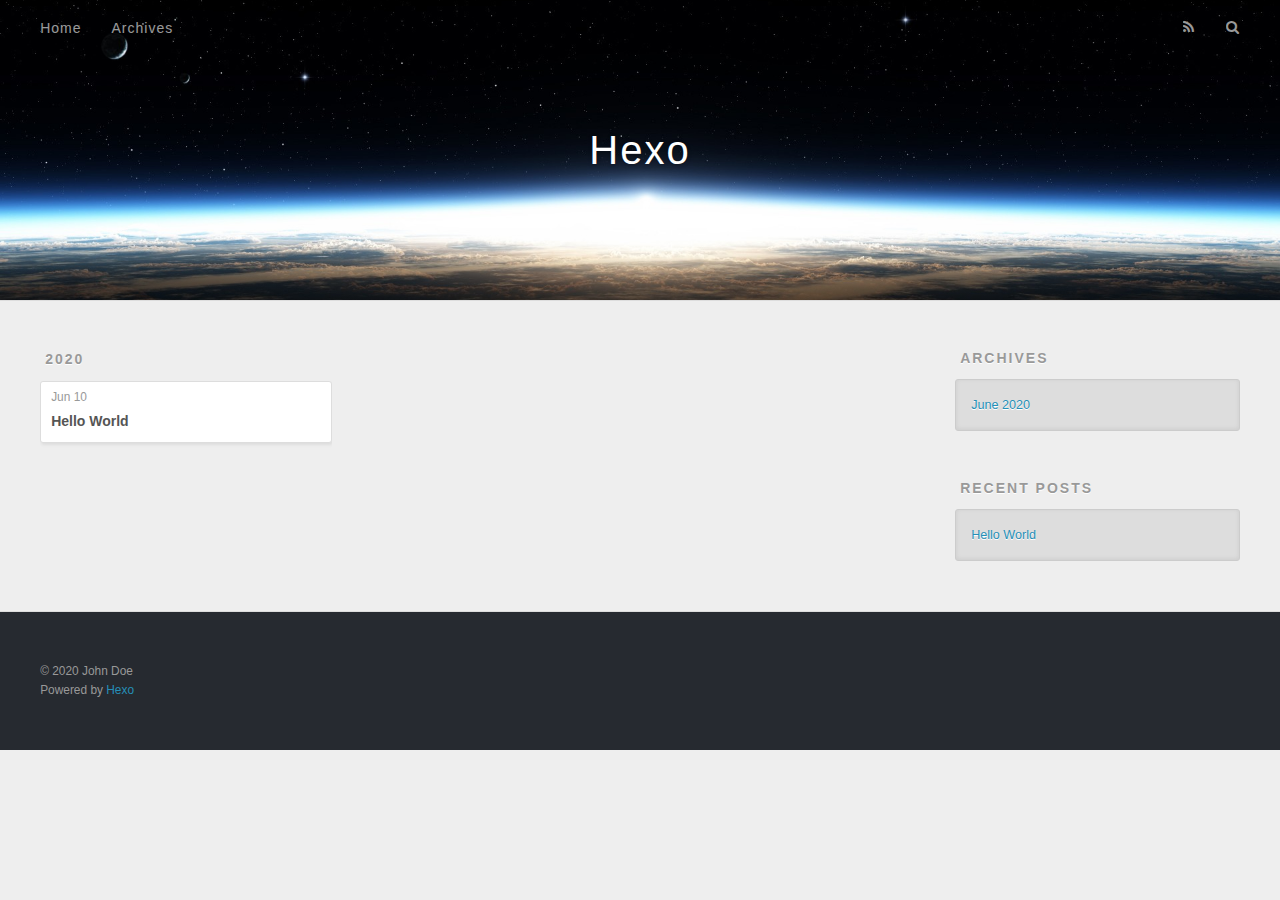
==== archives/index.html @ 0cd5450d "Site updated: 2020-06-10 17:24:54" ====
<!DOCTYPE html>
<html>
<head>
  <meta charset="utf-8">
  

  
  <title>Archives | Hexo</title>
  <meta name="viewport" content="width=device-width, initial-scale=1, maximum-scale=1">
  <meta property="og:type" content="website">
<meta property="og:title" content="Hexo">
<meta property="og:url" content="http://yoursite.com/archives/index.html">
<meta property="og:site_name" content="Hexo">
<meta property="og:locale" content="en_US">
<meta property="article:author" content="John Doe">
<meta name="twitter:card" content="summary">
  
    <link rel="alternate" href="/atom.xml" title="Hexo" type="application/atom+xml">
  
  
    <link rel="icon" href="/favicon.png">
  
  
    <link href="//fonts.googleapis.com/css?family=Source+Code+Pro" rel="stylesheet" type="text/css">
  
  
<link rel="stylesheet" href="/css/style.css">

<meta name="generator" content="Hexo 4.2.1"></head>

<body>
  <div id="container">
    <div id="wrap">
      <header id="header">
  <div id="banner"></div>
  <div id="header-outer" class="outer">
    <div id="header-title" class="inner">
      <h1 id="logo-wrap">
        <a href="/" id="logo">Hexo</a>
      </h1>
      
    </div>
    <div id="header-inner" class="inner">
      <nav id="main-nav">
        <a id="main-nav-toggle" class="nav-icon"></a>
        
          <a class="main-nav-link" href="/">Home</a>
        
          <a class="main-nav-link" href="/archives">Archives</a>
        
      </nav>
      <nav id="sub-nav">
        
          <a id="nav-rss-link" class="nav-icon" href="/atom.xml" title="RSS Feed"></a>
        
        <a id="nav-search-btn" class="nav-icon" title="Search"></a>
      </nav>
      <div id="search-form-wrap">
        <form action="//google.com/search" method="get" accept-charset="UTF-8" class="search-form"><input type="search" name="q" class="search-form-input" placeholder="Search"><button type="submit" class="search-form-submit">&#xF002;</button><input type="hidden" name="sitesearch" value="http://yoursite.com"></form>
      </div>
    </div>
  </div>
</header>
      <div class="outer">
        <section id="main">
  
  
    
    
      
      
      <section class="archives-wrap">
        <div class="archive-year-wrap">
          <a href="/archives/2020" class="archive-year">2020</a>
        </div>
        <div class="archives">
    
    <article class="archive-article archive-type-post">
  <div class="archive-article-inner">
    <header class="archive-article-header">
      <a href="/2020/06/10/hello-world/" class="archive-article-date">
  <time datetime="2020-06-10T09:13:40.965Z" itemprop="datePublished">Jun 10</time>
</a>
      
  
    <h1 itemprop="name">
      <a class="archive-article-title" href="/2020/06/10/hello-world/">Hello World</a>
    </h1>
  

    </header>
  </div>
</article>
  
  
    </div></section>
  


</section>
        
          <aside id="sidebar">
  
    

  
    

  
    
  
    
  <div class="widget-wrap">
    <h3 class="widget-title">Archives</h3>
    <div class="widget">
      <ul class="archive-list"><li class="archive-list-item"><a class="archive-list-link" href="/archives/2020/06/">June 2020</a></li></ul>
    </div>
  </div>


  
    
  <div class="widget-wrap">
    <h3 class="widget-title">Recent Posts</h3>
    <div class="widget">
      <ul>
        
          <li>
            <a href="/2020/06/10/hello-world/">Hello World</a>
          </li>
        
      </ul>
    </div>
  </div>

  
</aside>
        
      </div>
      <footer id="footer">
  
  <div class="outer">
    <div id="footer-info" class="inner">
      &copy; 2020 John Doe<br>
      Powered by <a href="http://hexo.io/" target="_blank">Hexo</a>
    </div>
  </div>
</footer>
    </div>
    <nav id="mobile-nav">
  
    <a href="/" class="mobile-nav-link">Home</a>
  
    <a href="/archives" class="mobile-nav-link">Archives</a>
  
</nav>
    

<script src="//ajax.googleapis.com/ajax/libs/jquery/2.0.3/jquery.min.js"></script>


  
<link rel="stylesheet" href="/fancybox/jquery.fancybox.css">

  
<script src="/fancybox/jquery.fancybox.pack.js"></script>




<script src="/js/script.js"></script>




  </div>
</body>
</html>
---- css/style.css ----
body {
  width: 100%;
}
body:before,
body:after {
  content: "";
  display: table;
}
body:after {
  clear: both;
}
html,
body,
div,
span,
applet,
object,
iframe,
h1,
h2,
h3,
h4,
h5,
h6,
p,
blockquote,
pre,
a,
abbr,
acronym,
address,
big,
cite,
code,
del,
dfn,
em,
img,
ins,
kbd,
q,
s,
samp,
small,
strike,
strong,
sub,
sup,
tt,
var,
dl,
dt,
dd,
ol,
ul,
li,
fieldset,
form,
label,
legend,
table,
caption,
tbody,
tfoot,
thead,
tr,
th,
td {
  margin: 0;
  padding: 0;
  border: 0;
  outline: 0;
  font-weight: inherit;
  font-style: inherit;
  font-family: inherit;
  font-size: 100%;
  vertical-align: baseline;
}
body {
  line-height: 1;
  color: #000;
  background: #fff;
}
ol,
ul {
  list-style: none;
}
table {
  border-collapse: separate;
  border-spacing: 0;
  vertical-align: middle;
}
caption,
th,
td {
  text-align: left;
  font-weight: normal;
  vertical-align: middle;
}
a img {
  border: none;
}
input,
button {
  margin: 0;
  padding: 0;
}
input::-moz-focus-inner,
button::-moz-focus-inner {
  border: 0;
  padding: 0;
}
@font-face {
  font-family: FontAwesome;
  font-style: normal;
  font-weight: normal;
  src: url("fonts/fontawesome-webfont.eot?v=#4.0.3");
  src: url("fonts/fontawesome-webfont.eot?#iefix&v=#4.0.3") format("embedded-opentype"), url("fonts/fontawesome-webfont.woff?v=#4.0.3") format("woff"), url("fonts/fontawesome-webfont.ttf?v=#4.0.3") format("truetype"), url("fonts/fontawesome-webfont.svg#fontawesomeregular?v=#4.0.3") format("svg");
}
html,
body,
#container {
  height: 100%;
}
body {
  background: #eee;
  font: 14px -apple-system, BlinkMacSystemFont, "Segoe UI", "Roboto", "Oxygen", "Ubuntu", "Cantarell", "Fira Sans", "Droid Sans", "Helvetica Neue", sans-serif;
  -webkit-text-size-adjust: 100%;
}
.outer {
  max-width: 1220px;
  margin: 0 auto;
  padding: 0 20px;
}
.outer:before,
.outer:after {
  content: "";
  display: table;
}
.outer:after {
  clear: both;
}
.inner {
  display: inline;
  float: left;
  width: 98.33333333333333%;
  margin: 0 0.833333333333333%;
}
.left,
.alignleft {
  float: left;
}
.right,
.alignright {
  float: right;
}
.clear {
  clear: both;
}
#container {
  position: relative;
}
.mobile-nav-on {
  overflow: hidden;
}
#wrap {
  height: 100%;
  width: 100%;
  position: absolute;
  top: 0;
  left: 0;
  -webkit-transition: 0.2s ease-out;
  -moz-transition: 0.2s ease-out;
  -ms-transition: 0.2s ease-out;
  transition: 0.2s ease-out;
  z-index: 1;
  background: #eee;
}
.mobile-nav-on #wrap {
  left: 280px;
}
@media screen and (min-width: 768px) {
  #main {
    display: inline;
    float: left;
    width: 73.33333333333333%;
    margin: 0 0.833333333333333%;
  }
}
.article-date,
.article-category-link,
.archive-year,
.widget-title {
  text-decoration: none;
  text-transform: uppercase;
  letter-spacing: 2px;
  color: #999;
  margin-bottom: 1em;
  margin-left: 5px;
  line-height: 1em;
  text-shadow: 0 1px #fff;
  font-weight: bold;
}
.article-inner,
.archive-article-inner {
  background: #fff;
  -webkit-box-shadow: 1px 2px 3px #ddd;
  box-shadow: 1px 2px 3px #ddd;
  border: 1px solid #ddd;
  border-radius: 3px;
}
.article-entry h1,
.widget h1 {
  font-size: 2em;
}
.article-entry h2,
.widget h2 {
  font-size: 1.5em;
}
.article-entry h3,
.widget h3 {
  font-size: 1.3em;
}
.article-entry h4,
.widget h4 {
  font-size: 1.2em;
}
.article-entry h5,
.widget h5 {
  font-size: 1em;
}
.article-entry h6,
.widget h6 {
  font-size: 1em;
  color: #999;
}
.article-entry hr,
.widget hr {
  border: 1px dashed #ddd;
}
.article-entry strong,
.widget strong {
  font-weight: bold;
}
.article-entry em,
.widget em,
.article-entry cite,
.widget cite {
  font-style: italic;
}
.article-entry sup,
.widget sup,
.article-entry sub,
.widget sub {
  font-size: 0.75em;
  line-height: 0;
  position: relative;
  vertical-align: baseline;
}
.article-entry sup,
.widget sup {
  top: -0.5em;
}
.article-entry sub,
.widget sub {
  bottom: -0.2em;
}
.article-entry small,
.widget small {
  font-size: 0.85em;
}
.article-entry acronym,
.widget acronym,
.article-entry abbr,
.widget abbr {
  border-bottom: 1px dotted;
}
.article-entry ul,
.widget ul,
.article-entry ol,
.widget ol,
.article-entry dl,
.widget dl {
  margin: 0 20px;
  line-height: 1.6em;
}
.article-entry ul ul,
.widget ul ul,
.article-entry ol ul,
.widget ol ul,
.article-entry ul ol,
.widget ul ol,
.article-entry ol ol,
.widget ol ol {
  margin-top: 0;
  margin-bottom: 0;
}
.article-entry ul,
.widget ul {
  list-style: disc;
}
.article-entry ol,
.widget ol {
  list-style: decimal;
}
.article-entry dt,
.widget dt {
  font-weight: bold;
}
#header {
  height: 300px;
  position: relative;
  border-bottom: 1px solid #ddd;
}
#header:before,
#header:after {
  content: "";
  position: absolute;
  left: 0;
  right: 0;
  height: 40px;
}
#header:before {
  top: 0;
  background: -webkit-linear-gradient(rgba(0,0,0,0.2), transparent);
  background: -moz-linear-gradient(rgba(0,0,0,0.2), transparent);
  background: -ms-linear-gradient(rgba(0,0,0,0.2), transparent);
  background: linear-gradient(rgba(0,0,0,0.2), transparent);
}
#header:after {
  bottom: 0;
  background: -webkit-linear-gradient(transparent, rgba(0,0,0,0.2));
  background: -moz-linear-gradient(transparent, rgba(0,0,0,0.2));
  background: -ms-linear-gradient(transparent, rgba(0,0,0,0.2));
  background: linear-gradient(transparent, rgba(0,0,0,0.2));
}
#header-outer {
  height: 100%;
  position: relative;
}
#header-inner {
  position: relative;
  overflow: hidden;
}
#banner {
  position: absolute;
  top: 0;
  left: 0;
  width: 100%;
  height: 100%;
  background: url("images/banner.jpg") center #000;
  -webkit-background-size: cover;
  -moz-background-size: cover;
  background-size: cover;
  z-index: -1;
}
#header-title {
  text-align: center;
  height: 40px;
  position: absolute;
  top: 50%;
  left: 0;
  margin-top: -20px;
}
#logo,
#subtitle {
  text-decoration: none;
  color: #fff;
  font-weight: 300;
  text-shadow: 0 1px 4px rgba(0,0,0,0.3);
}
#logo {
  font-size: 40px;
  line-height: 40px;
  letter-spacing: 2px;
}
#subtitle {
  font-size: 16px;
  line-height: 16px;
  letter-spacing: 1px;
}
#subtitle-wrap {
  margin-top: 16px;
}
#main-nav {
  float: left;
  margin-left: -15px;
}
.nav-icon,
.main-nav-link {
  float: left;
  color: #fff;
  opacity: 0.6;
  text-decoration: none;
  text-shadow: 0 1px rgba(0,0,0,0.2);
  -webkit-transition: opacity 0.2s;
  -moz-transition: opacity 0.2s;
  -ms-transition: opacity 0.2s;
  transition: opacity 0.2s;
  display: block;
  padding: 20px 15px;
}
.nav-icon:hover,
.main-nav-link:hover {
  opacity: 1;
}
.nav-icon {
  font-family: FontAwesome;
  text-align: center;
  font-size: 14px;
  width: 14px;
  height: 14px;
  padding: 20px 15px;
  position: relative;
  cursor: pointer;
}
.main-nav-link {
  font-weight: 300;
  letter-spacing: 1px;
}
@media screen and (max-width: 479px) {
  .main-nav-link {
    display: none;
  }
}
#main-nav-toggle {
  display: none;
}
#main-nav-toggle:before {
  content: "\f0c9";
}
@media screen and (max-width: 479px) {
  #main-nav-toggle {
    display: block;
  }
}
#sub-nav {
  float: right;
  margin-right: -15px;
}
#nav-rss-link:before {
  content: "\f09e";
}
#nav-search-btn:before {
  content: "\f002";
}
#search-form-wrap {
  position: absolute;
  top: 15px;
  width: 150px;
  height: 30px;
  right: -150px;
  opacity: 0;
  -webkit-transition: 0.2s ease-out;
  -moz-transition: 0.2s ease-out;
  -ms-transition: 0.2s ease-out;
  transition: 0.2s ease-out;
}
#search-form-wrap.on {
  opacity: 1;
  right: 0;
}
@media screen and (max-width: 479px) {
  #search-form-wrap {
    width: 100%;
    right: -100%;
  }
}
.search-form {
  position: absolute;
  top: 0;
  left: 0;
  right: 0;
  background: #fff;
  padding: 5px 15px;
  border-radius: 15px;
  -webkit-box-shadow: 0 0 10px rgba(0,0,0,0.3);
  box-shadow: 0 0 10px rgba(0,0,0,0.3);
}
.search-form-input {
  border: none;
  background: none;
  color: #555;
  width: 100%;
  font: 13px -apple-system, BlinkMacSystemFont, "Segoe UI", "Roboto", "Oxygen", "Ubuntu", "Cantarell", "Fira Sans", "Droid Sans", "Helvetica Neue", sans-serif;
  outline: none;
}
.search-form-input::-webkit-search-results-decoration,
.search-form-input::-webkit-search-cancel-button {
  -webkit-appearance: none;
}
.search-form-submit {
  position: absolute;
  top: 50%;
  right: 10px;
  margin-top: -7px;
  font: 13px FontAwesome;
  border: none;
  background: none;
  color: #bbb;
  cursor: pointer;
}
.search-form-submit:hover,
.search-form-submit:focus {
  color: #777;
}
.article {
  margin: 50px 0;
}
.article-inner {
  overflow: hidden;
}
.article-meta:before,
.article-meta:after {
  content: "";
  display: table;
}
.article-meta:after {
  clear: both;
}
.article-date {
  float: left;
}
.article-category {
  float: left;
  line-height: 1em;
  color: #ccc;
  text-shadow: 0 1px #fff;
  margin-left: 8px;
}
.article-category:before {
  content: "\2022";
}
.article-category-link {
  margin: 0 12px 1em;
}
.article-header {
  padding: 20px 20px 0;
}
.article-title {
  text-decoration: none;
  font-size: 2em;
  font-weight: bold;
  color: #555;
  line-height: 1.1em;
  -webkit-transition: color 0.2s;
  -moz-transition: color 0.2s;
  -ms-transition: color 0.2s;
  transition: color 0.2s;
}
a.article-title:hover {
  color: #258fb8;
}
.article-entry {
  color: #555;
  padding: 0 20px;
}
.article-entry:before,
.article-entry:after {
  content: "";
  display: table;
}
.article-entry:after {
  clear: both;
}
.article-entry p,
.article-entry table {
  line-height: 1.6em;
  margin: 1.6em 0;
}
.article-entry h1,
.article-entry h2,
.article-entry h3,
.article-entry h4,
.article-entry h5,
.article-entry h6 {
  font-weight: bold;
}
.article-entry h1,
.article-entry h2,
.article-entry h3,
.article-entry h4,
.article-entry h5,
.article-entry h6 {
  line-height: 1.1em;
  margin: 1.1em 0;
}
.article-entry a {
  color: #258fb8;
  text-decoration: none;
}
.article-entry a:hover {
  text-decoration: underline;
}
.article-entry ul,
.article-entry ol,
.article-entry dl {
  margin-top: 1.6em;
  margin-bottom: 1.6em;
}
.article-entry img,
.article-entry video {
  max-width: 100%;
  height: auto;
  display: block;
  margin: auto;
}
.article-entry iframe {
  border: none;
}
.article-entry table {
  width: 100%;
  border-collapse: collapse;
  border-spacing: 0;
}
.article-entry th {
  font-weight: bold;
  border-bottom: 3px solid #ddd;
  padding-bottom: 0.5em;
}
.article-entry td {
  border-bottom: 1px solid #ddd;
  padding: 10px 0;
}
.article-entry blockquote {
  font-family: Georgia, "Times New Roman", serif;
  font-size: 1.4em;
  margin: 1.6em 20px;
  text-align: center;
}
.article-entry blockquote footer {
  font-size: 14px;
  margin: 1.6em 0;
  font-family: -apple-system, BlinkMacSystemFont, "Segoe UI", "Roboto", "Oxygen", "Ubuntu", "Cantarell", "Fira Sans", "Droid Sans", "Helvetica Neue", sans-serif;
}
.article-entry blockquote footer cite:before {
  content: "—";
  padding: 0 0.5em;
}
.article-entry .pullquote {
  text-align: left;
  width: 45%;
  margin: 0;
}
.article-entry .pullquote.left {
  margin-left: 0.5em;
  margin-right: 1em;
}
.article-entry .pullquote.right {
  margin-right: 0.5em;
  margin-left: 1em;
}
.article-entry .caption {
  color: #999;
  display: block;
  font-size: 0.9em;
  margin-top: 0.5em;
  position: relative;
  text-align: center;
}
.article-entry .video-container {
  position: relative;
  padding-top: 56.25%;
  height: 0;
  overflow: hidden;
}
.article-entry .video-container iframe,
.article-entry .video-container object,
.article-entry .video-container embed {
  position: absolute;
  top: 0;
  left: 0;
  width: 100%;
  height: 100%;
  margin-top: 0;
}
.article-more-link a {
  display: inline-block;
  line-height: 1em;
  padding: 6px 15px;
  border-radius: 15px;
  background: #eee;
  color: #999;
  text-shadow: 0 1px #fff;
  text-decoration: none;
}
.article-more-link a:hover {
  background: #258fb8;
  color: #fff;
  text-decoration: none;
  text-shadow: 0 1px #1e7293;
}
.article-footer {
  font-size: 0.85em;
  line-height: 1.6em;
  border-top: 1px solid #ddd;
  padding-top: 1.6em;
  margin: 0 20px 20px;
}
.article-footer:before,
.article-footer:after {
  content: "";
  display: table;
}
.article-footer:after {
  clear: both;
}
.article-footer a {
  color: #999;
  text-decoration: none;
}
.article-footer a:hover {
  color: #555;
}
.article-tag-list-item {
  float: left;
  margin-right: 10px;
}
.article-tag-list-link:before {
  content: "#";
}
.article-comment-link {
  float: right;
}
.article-comment-link:before {
  content: "\f075";
  font-family: FontAwesome;
  padding-right: 8px;
}
.article-share-link {
  cursor: pointer;
  float: right;
  margin-left: 20px;
}
.article-share-link:before {
  content: "\f064";
  font-family: FontAwesome;
  padding-right: 6px;
}
#article-nav {
  position: relative;
}
#article-nav:before,
#article-nav:after {
  content: "";
  display: table;
}
#article-nav:after {
  clear: both;
}
@media screen and (min-width: 768px) {
  #article-nav {
    margin: 50px 0;
  }
  #article-nav:before {
    width: 8px;
    height: 8px;
    position: absolute;
    top: 50%;
    left: 50%;
    margin-top: -4px;
    margin-left: -4px;
    content: "";
    border-radius: 50%;
    background: #ddd;
    -webkit-box-shadow: 0 1px 2px #fff;
    box-shadow: 0 1px 2px #fff;
  }
}
.article-nav-link-wrap {
  text-decoration: none;
  text-shadow: 0 1px #fff;
  color: #999;
  -webkit-box-sizing: border-box;
  -moz-box-sizing: border-box;
  box-sizing: border-box;
  margin-top: 50px;
  text-align: center;
  display: block;
}
.article-nav-link-wrap:hover {
  color: #555;
}
@media screen and (min-width: 768px) {
  .article-nav-link-wrap {
    width: 50%;
    margin-top: 0;
  }
}
@media screen and (min-width: 768px) {
  #article-nav-newer {
    float: left;
    text-align: right;
    padding-right: 20px;
  }
}
@media screen and (min-width: 768px) {
  #article-nav-older {
    float: right;
    text-align: left;
    padding-left: 20px;
  }
}
.article-nav-caption {
  text-transform: uppercase;
  letter-spacing: 2px;
  color: #ddd;
  line-height: 1em;
  font-weight: bold;
}
#article-nav-newer .article-nav-caption {
  margin-right: -2px;
}
.article-nav-title {
  font-size: 0.85em;
  line-height: 1.6em;
  margin-top: 0.5em;
}
.article-share-box {
  position: absolute;
  display: none;
  background: #fff;
  -webkit-box-shadow: 1px 2px 10px rgba(0,0,0,0.2);
  box-shadow: 1px 2px 10px rgba(0,0,0,0.2);
  border-radius: 3px;
  margin-left: -145px;
  overflow: hidden;
  z-index: 1;
}
.article-share-box.on {
  display: block;
}
.article-share-input {
  width: 100%;
  background: none;
  -webkit-box-sizing: border-box;
  -moz-box-sizing: border-box;
  box-sizing: border-box;
  font: 14px -apple-system, BlinkMacSystemFont, "Segoe UI", "Roboto", "Oxygen", "Ubuntu", "Cantarell", "Fira Sans", "Droid Sans", "Helvetica Neue", sans-serif;
  padding: 0 15px;
  color: #555;
  outline: none;
  border: 1px solid #ddd;
  border-radius: 3px 3px 0 0;
  height: 36px;
  line-height: 36px;
}
.article-share-links {
  background: #eee;
}
.article-share-links:before,
.article-share-links:after {
  content: "";
  display: table;
}
.article-share-links:after {
  clear: both;
}
.article-share-twitter,
.article-share-facebook,
.article-share-pinterest,
.article-share-google {
  width: 50px;
  height: 36px;
  display: block;
  float: left;
  position: relative;
  color: #999;
  text-shadow: 0 1px #fff;
}
.article-share-twitter:before,
.article-share-facebook:before,
.article-share-pinterest:before,
.article-share-google:before {
  font-size: 20px;
  font-family: FontAwesome;
  width: 20px;
  height: 20px;
  position: absolute;
  top: 50%;
  left: 50%;
  margin-top: -10px;
  margin-left: -10px;
  text-align: center;
}
.article-share-twitter:hover,
.article-share-facebook:hover,
.article-share-pinterest:hover,
.article-share-google:hover {
  color: #fff;
}
.article-share-twitter:before {
  content: "\f099";
}
.article-share-twitter:hover {
  background: #00aced;
  text-shadow: 0 1px #008abe;
}
.article-share-facebook:before {
  content: "\f09a";
}
.article-share-facebook:hover {
  background: #3b5998;
  text-shadow: 0 1px #2f477a;
}
.article-share-pinterest:before {
  content: "\f0d2";
}
.article-share-pinterest:hover {
  background: #cb2027;
  text-shadow: 0 1px #a21a1f;
}
.article-share-google:before {
  content: "\f0d5";
}
.article-share-google:hover {
  background: #dd4b39;
  text-shadow: 0 1px #be3221;
}
.article-gallery {
  background: #000;
  position: relative;
}
.article-gallery-photos {
  position: relative;
  overflow: hidden;
}
.article-gallery-img {
  display: none;
  max-width: 100%;
}
.article-gallery-img:first-child {
  display: block;
}
.article-gallery-img.loaded {
  position: absolute;
  display: block;
}
.article-gallery-img img {
  display: block;
  max-width: 100%;
  margin: 0 auto;
}
#comments {
  background: #fff;
  -webkit-box-shadow: 1px 2px 3px #ddd;
  box-shadow: 1px 2px 3px #ddd;
  padding: 20px;
  border: 1px solid #ddd;
  border-radius: 3px;
  margin: 50px 0;
}
#comments a {
  color: #258fb8;
}
.archives-wrap {
  margin: 50px 0;
}
.archives:before,
.archives:after {
  content: "";
  display: table;
}
.archives:after {
  clear: both;
}
.archive-year-wrap {
  margin-bottom: 1em;
}
.archives {
  -webkit-column-gap: 10px;
  -moz-column-gap: 10px;
  column-gap: 10px;
}
@media screen and (min-width: 480px) and (max-width: 767px) {
  .archives {
    -webkit-column-count: 2;
    -moz-column-count: 2;
    column-count: 2;
  }
}
@media screen and (min-width: 768px) {
  .archives {
    -webkit-column-count: 3;
    -moz-column-count: 3;
    column-count: 3;
  }
}
.archive-article {
  -webkit-column-break-inside: avoid;
  page-break-inside: avoid;
  overflow: hidden;
  break-inside: avoid-column;
}
.archive-article-inner {
  padding: 10px;
  margin-bottom: 15px;
}
.archive-article-title {
  text-decoration: none;
  font-weight: bold;
  color: #555;
  -webkit-transition: color 0.2s;
  -moz-transition: color 0.2s;
  -ms-transition: color 0.2s;
  transition: color 0.2s;
  line-height: 1.6em;
}
.archive-article-title:hover {
  color: #258fb8;
}
.archive-article-footer {
  margin-top: 1em;
}
.archive-article-date {
  color: #999;
  text-decoration: none;
  font-size: 0.85em;
  line-height: 1em;
  margin-bottom: 0.5em;
  display: block;
}
#page-nav {
  margin: 50px auto;
  background: #fff;
  -webkit-box-shadow: 1px 2px 3px #ddd;
  box-shadow: 1px 2px 3px #ddd;
  border: 1px solid #ddd;
  border-radius: 3px;
  text-align: center;
  color: #999;
  overflow: hidden;
}
#page-nav:before,
#page-nav:after {
  content: "";
  display: table;
}
#page-nav:after {
  clear: both;
}
#page-nav a,
#page-nav span {
  padding: 10px 20px;
  line-height: 1;
  height: 2ex;
}
#page-nav a {
  color: #999;
  text-decoration: none;
}
#page-nav a:hover {
  background: #999;
  color: #fff;
}
#page-nav .prev {
  float: left;
}
#page-nav .next {
  float: right;
}
#page-nav .page-number {
  display: inline-block;
}
@media screen and (max-width: 479px) {
  #page-nav .page-number {
    display: none;
  }
}
#page-nav .current {
  color: #555;
  font-weight: bold;
}
#page-nav .space {
  color: #ddd;
}
#footer {
  background: #262a30;
  padding: 50px 0;
  border-top: 1px solid #ddd;
  color: #999;
}
#footer a {
  color: #258fb8;
  text-decoration: none;
}
#footer a:hover {
  text-decoration: underline;
}
#footer-info {
  line-height: 1.6em;
  font-size: 0.85em;
}
.article-entry pre,
.article-entry .highlight {
  background: #2d2d2d;
  margin: 0 -20px;
  padding: 15px 20px;
  border-style: solid;
  border-color: #ddd;
  border-width: 1px 0;
  overflow: auto;
  color: #ccc;
  line-height: 22.400000000000002px;
}
.article-entry .highlight .gutter pre,
.article-entry .gist .gist-file .gist-data .line-numbers {
  color: #666;
  font-size: 0.85em;
}
.article-entry pre,
.article-entry code {
  font-family: "Source Code Pro", Consolas, Monaco, Menlo, Consolas, monospace;
}
.article-entry code {
  background: #eee;
  text-shadow: 0 1px #fff;
  padding: 0 0.3em;
}
.article-entry pre code {
  background: none;
  text-shadow: none;
  padding: 0;
}
.article-entry .highlight pre {
  border: none;
  margin: 0;
  padding: 0;
}
.article-entry .highlight table {
  margin: 0;
  width: auto;
}
.article-entry .highlight td {
  border: none;
  padding: 0;
}
.article-entry .highlight figcaption {
  font-size: 0.85em;
  color: #999;
  line-height: 1em;
  margin-bottom: 1em;
}
.article-entry .highlight figcaption:before,
.article-entry .highlight figcaption:after {
  content: "";
  display: table;
}
.article-entry .highlight figcaption:after {
  clear: both;
}
.article-entry .highlight figcaption a {
  float: right;
}
.article-entry .highlight .gutter pre {
  text-align: right;
  padding-right: 20px;
}
.article-entry .highlight .line {
  height: 22.400000000000002px;
}
.article-entry .highlight .line.marked {
  background: #515151;
}
.article-entry .gist {
  margin: 0 -20px;
  border-style: solid;
  border-color: #ddd;
  border-width: 1px 0;
  background: #2d2d2d;
  padding: 15px 20px 15px 0;
}
.article-entry .gist .gist-file {
  border: none;
  font-family: "Source Code Pro", Consolas, Monaco, Menlo, Consolas, monospace;
  margin: 0;
}
.article-entry .gist .gist-file .gist-data {
  background: none;
  border: none;
}
.article-entry .gist .gist-file .gist-data .line-numbers {
  background: none;
  border: none;
  padding: 0 20px 0 0;
}
.article-entry .gist .gist-file .gist-data .line-data {
  padding: 0 !important;
}
.article-entry .gist .gist-file .highlight {
  margin: 0;
  padding: 0;
  border: none;
}
.article-entry .gist .gist-file .gist-meta {
  background: #2d2d2d;
  color: #999;
  font: 0.85em -apple-system, BlinkMacSystemFont, "Segoe UI", "Roboto", "Oxygen", "Ubuntu", "Cantarell", "Fira Sans", "Droid Sans", "Helvetica Neue", sans-serif;
  text-shadow: 0 0;
  padding: 0;
  margin-top: 1em;
  margin-left: 20px;
}
.article-entry .gist .gist-file .gist-meta a {
  color: #258fb8;
  font-weight: normal;
}
.article-entry .gist .gist-file .gist-meta a:hover {
  text-decoration: underline;
}
pre .comment,
pre .title {
  color: #999;
}
pre .variable,
pre .attribute,
pre .tag,
pre .regexp,
pre .ruby .constant,
pre .xml .tag .title,
pre .xml .pi,
pre .xml .doctype,
pre .html .doctype,
pre .css .id,
pre .css .class,
pre .css .pseudo {
  color: #f2777a;
}
pre .number,
pre .preprocessor,
pre .built_in,
pre .literal,
pre .params,
pre .constant {
  color: #f99157;
}
pre .class,
pre .ruby .class .title,
pre .css .rules .attribute {
  color: #9c9;
}
pre .string,
pre .value,
pre .inheritance,
pre .header,
pre .ruby .symbol,
pre .xml .cdata {
  color: #9c9;
}
pre .css .hexcolor {
  color: #6cc;
}
pre .function,
pre .python .decorator,
pre .python .title,
pre .ruby .function .title,
pre .ruby .title .keyword,
pre .perl .sub,
pre .javascript .title,
pre .coffeescript .title {
  color: #69c;
}
pre .keyword,
pre .javascript .function {
  color: #c9c;
}
@media screen and (max-width: 479px) {
  #mobile-nav {
    position: absolute;
    top: 0;
    left: 0;
    width: 280px;
    height: 100%;
    background: #191919;
    border-right: 1px solid #fff;
  }
}
@media screen and (max-width: 479px) {
  .mobile-nav-link {
    display: block;
    color: #999;
    text-decoration: none;
    padding: 15px 20px;
    font-weight: bold;
  }
  .mobile-nav-link:hover {
    color: #fff;
  }
}
@media screen and (min-width: 768px) {
  #sidebar {
    display: inline;
    float: left;
    width: 23.333333333333332%;
    margin: 0 0.833333333333333%;
  }
}
.widget-wrap {
  margin: 50px 0;
}
.widget {
  color: #777;
  text-shadow: 0 1px #fff;
  background: #ddd;
  -webkit-box-shadow: 0 -1px 4px #ccc inset;
  box-shadow: 0 -1px 4px #ccc inset;
  border: 1px solid #ccc;
  padding: 15px;
  border-radius: 3px;
}
.widget a {
  color: #258fb8;
  text-decoration: none;
}
.widget a:hover {
  text-decoration: underline;
}
.widget ul ul,
.widget ol ul,
.widget dl ul,
.widget ul ol,
.widget ol ol,
.widget dl ol,
.widget ul dl,
.widget ol dl,
.widget dl dl {
  margin-left: 15px;
  list-style: disc;
}
.widget {
  line-height: 1.6em;
  word-wrap: break-word;
  font-size: 0.9em;
}
.widget ul,
.widget ol {
  list-style: none;
  margin: 0;
}
.widget ul ul,
.widget ol ul,
.widget ul ol,
.widget ol ol {
  margin: 0 20px;
}
.widget ul ul,
.widget ol ul {
  list-style: disc;
}
.widget ul ol,
.widget ol ol {
  list-style: decimal;
}
.category-list-count,
.tag-list-count,
.archive-list-count {
  padding-left: 5px;
  color: #999;
  font-size: 0.85em;
}
.category-list-count:before,
.tag-list-count:before,
.archive-list-count:before {
  content: "(";
}
.category-list-count:after,
.tag-list-count:after,
.archive-list-count:after {
  content: ")";
}
.tagcloud a {
  margin-right: 5px;
  display: inline-block;
}
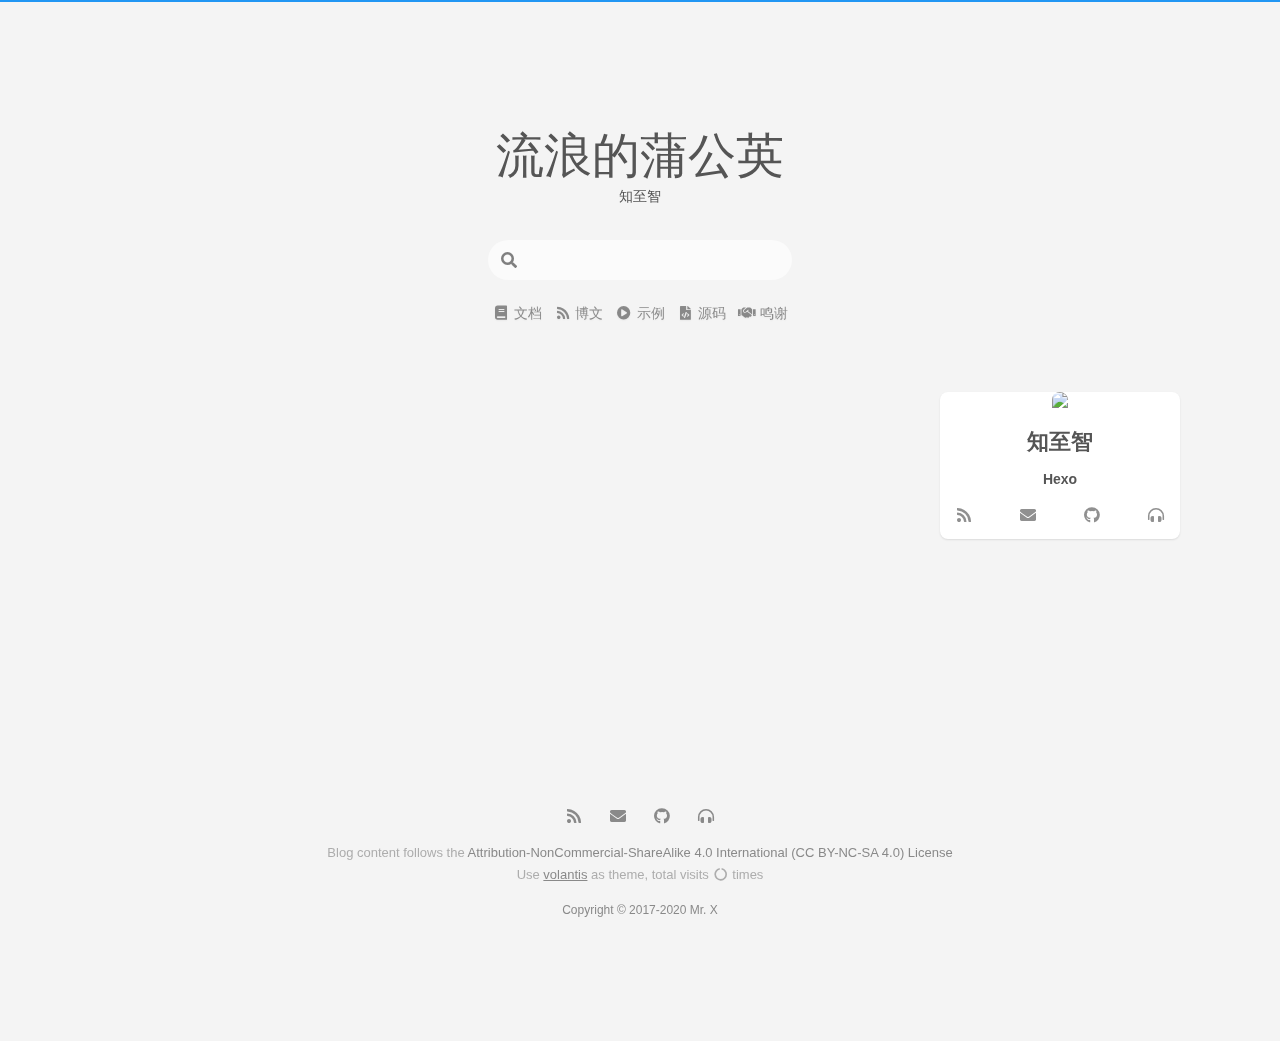
==== commit 3a810b01: "Site updated: 2020-06-10 18:26:14" ====
--- a/archives/index.html
+++ b/archives/index.html
@@ -1,178 +1,883 @@
 <!DOCTYPE html>
 <html>
-<head>
+<head hexo-theme='https://volantis.js.org/#'>
   <meta charset="utf-8">
-  
-
-  
-  <title>Archives | Hexo</title>
+  <!-- SEO相关 -->
+  
+    
+      <meta name="robots" content="noindex,follow">
+    
+  
+  <!-- 渲染优化 -->
+  <meta name="renderer" content="webkit">
+  <meta name="force-rendering" content="webkit">
+  <meta http-equiv="X-UA-Compatible" content="IE=Edge,chrome=1">
+  <meta name="HandheldFriendly" content="True" >
+  <meta name="apple-mobile-web-app-capable" content="yes">
   <meta name="viewport" content="width=device-width, initial-scale=1, maximum-scale=1">
-  <meta property="og:type" content="website">
-<meta property="og:title" content="Hexo">
-<meta property="og:url" content="http://yoursite.com/archives/index.html">
-<meta property="og:site_name" content="Hexo">
-<meta property="og:locale" content="en_US">
-<meta property="article:author" content="John Doe">
-<meta name="twitter:card" content="summary">
-  
-    <link rel="alternate" href="/atom.xml" title="Hexo" type="application/atom+xml">
-  
-  
-    <link rel="icon" href="/favicon.png">
-  
-  
-    <link href="//fonts.googleapis.com/css?family=Source+Code+Pro" rel="stylesheet" type="text/css">
-  
-  
+
+  <!-- 页面元数据 -->
+  
+    <title>Archive - Hexo</title>
+  
+  
+
+  <!-- feed -->
+  
+
+  <!-- import meta -->
+  
+
+  <!-- link -->
+  <link rel="stylesheet" href="https://cdn.jsdelivr.net/npm/@fortawesome/fontawesome-free@5.13/css/all.min.css">
+  
+<link rel="stylesheet" href="https://cdn.jsdelivr.net/npm/@fancyapps/fancybox@3.5.7/dist/jquery.fancybox.min.css">
+
+  
+  
+    
+<link rel="stylesheet" href="https://cdn.jsdelivr.net/npm/node-waves@0.7.6/dist/waves.min.css">
+
+  
+
+  
+
+  
+    <link rel="stylesheet" href="https://cdn.jsdelivr.net/npm/aplayer@1.10/dist/APlayer.min.css">
+  
+
+  
+
+  <!-- import link -->
+  
+
+  
+  
+    
 <link rel="stylesheet" href="/css/style.css">
 
-<meta name="generator" content="Hexo 4.2.1"></head>
+  
+
+  <script>
+    function setLoadingBarProgress(num) {
+      document.getElementById('loading-bar').style.width=num+"%";
+    }
+  </script>
+
+  
+  
+</head>
 
 <body>
-  <div id="container">
-    <div id="wrap">
-      <header id="header">
-  <div id="banner"></div>
-  <div id="header-outer" class="outer">
-    <div id="header-title" class="inner">
-      <h1 id="logo-wrap">
-        <a href="/" id="logo">Hexo</a>
-      </h1>
-      
-    </div>
-    <div id="header-inner" class="inner">
-      <nav id="main-nav">
-        <a id="main-nav-toggle" class="nav-icon"></a>
-        
-          <a class="main-nav-link" href="/">Home</a>
-        
-          <a class="main-nav-link" href="/archives">Archives</a>
-        
-      </nav>
-      <nav id="sub-nav">
-        
-          <a id="nav-rss-link" class="nav-icon" href="/atom.xml" title="RSS Feed"></a>
-        
-        <a id="nav-search-btn" class="nav-icon" title="Search"></a>
-      </nav>
-      <div id="search-form-wrap">
-        <form action="//google.com/search" method="get" accept-charset="UTF-8" class="search-form"><input type="search" name="q" class="search-form-input" placeholder="Search"><button type="submit" class="search-form-submit">&#xF002;</button><input type="hidden" name="sitesearch" value="http://yoursite.com"></form>
+  
+  <div class="cover-wrapper">
+    
+      <cover class='cover  half'>
+        <div class='cover-body'>
+  <div class='a'>
+    
+    
+      <p class="title">流浪的蒲公英</p>
+    
+    
+      <p class="subtitle">知至智</p>
+    
+  </div>
+  <div class='b'>
+    
+      <div class="m_search">
+        <form name="searchform" class="form u-search-form">
+          <input type="text" class="input u-search-input" placeholder="" />
+          <i class="icon fas fa-search fa-fw"></i>
+        </form>
       </div>
-    </div>
-  </div>
-</header>
-      <div class="outer">
-        <section id="main">
-  
-  
-    
-    
-      
-      
-      <section class="archives-wrap">
-        <div class="archive-year-wrap">
-          <a href="/archives/2020" class="archive-year">2020</a>
-        </div>
-        <div class="archives">
-    
-    <article class="archive-article archive-type-post">
-  <div class="archive-article-inner">
-    <header class="archive-article-header">
-      <a href="/2020/06/10/hello-world/" class="archive-article-date">
-  <time datetime="2020-06-10T09:13:40.965Z" itemprop="datePublished">Jun 10</time>
-</a>
-      
-  
-    <h1 itemprop="name">
-      <a class="archive-article-title" href="/2020/06/10/hello-world/">Hello World</a>
-    </h1>
-  
-
-    </header>
-  </div>
-</article>
-  
-  
-    </div></section>
-  
-
-
-</section>
-        
-          <aside id="sidebar">
-  
-    
-
-  
-    
-
-  
-    
-  
-    
-  <div class="widget-wrap">
-    <h3 class="widget-title">Archives</h3>
-    <div class="widget">
-      <ul class="archive-list"><li class="archive-list-item"><a class="archive-list-link" href="/archives/2020/06/">June 2020</a></li></ul>
-    </div>
-  </div>
-
-
-  
-    
-  <div class="widget-wrap">
-    <h3 class="widget-title">Recent Posts</h3>
-    <div class="widget">
-      <ul>
-        
-          <li>
-            <a href="/2020/06/10/hello-world/">Hello World</a>
-          </li>
+    
+    <div class='menu navigation'>
+      <ul class='cover-list-h'>
+        
+          
+            <li>
+              <a class="nav home"
+                href="https://volantis.js.org/getting-started/"
+                
+                
+                id="https:volantisjsorggetting-started">
+                <i class='fas fa-book fa-fw'></i>文档
+              </a>
+            </li>
+          
+            <li>
+              <a class="nav home"
+                href="https://volantis.js.org/archives/"
+                
+                
+                id="https:volantisjsorgarchives">
+                <i class='fas fa-rss fa-fw'></i>博文
+              </a>
+            </li>
+          
+            <li>
+              <a class="nav home"
+                href="https://volantis.js.org/examples/"
+                
+                
+                id="https:volantisjsorgexamples">
+                <i class='fas fa-play-circle fa-fw'></i>示例
+              </a>
+            </li>
+          
+            <li>
+              <a class="nav home"
+                href="https://github.com/xaoxuu/hexo-theme-volantis/"
+                
+                  rel="external nofollow noopener noreferrer"
+                
+                
+                  target="_blank"
+                
+                id="https:githubcomxaoxuuhexo-theme-volantis">
+                <i class='fas fa-file-code fa-fw'></i>源码
+              </a>
+            </li>
+          
+            <li>
+              <a class="nav home"
+                href="https://volantis.js.org/contributors/"
+                
+                
+                id="https:volantisjsorgcontributors">
+                <i class='fas fa-handshake fa-fw'></i>鸣谢
+              </a>
+            </li>
+          
         
       </ul>
     </div>
   </div>
-
-  
+</div>
+
+      </cover>
+    
+    <div id="loading-bar-wrapper">
+  <div id="loading-bar"></div>
+</div>
+<header class="l_header shadow blur">
+  <div class='container'>
+  <div class='wrapper'>
+    <div class='nav-sub'>
+      <p class="title"></p>
+      <ul class='switcher nav-list-h'>
+        <li><a class="s-comment fas fa-comments fa-fw" target="_self" href='javascript:void(0)'></a></li>
+        
+          <li><a class="s-toc fas fa-list fa-fw" target="_self" href='javascript:void(0)'></a></li>
+        
+      </ul>
+    </div>
+		<div class="nav-main">
+      
+        
+        <a class="title flat-box" target="_self" href='/'>
+          
+          
+            <i class='fas fa-home'></i>
+          
+          
+            流浪的蒲公英
+          
+          
+        </a>
+      
+
+			<div class='menu navigation'>
+				<ul class='nav-list-h'>
+          
+          
+          
+            
+            
+              <li>
+                <a class="flat-box" href=/
+                  
+                  
+                  
+                    id="home"
+                  >
+                  <i class='fas fa-rss fa-fw'></i>博客
+                </a>
+                
+              </li>
+            
+          
+          
+            
+            
+              <li>
+                <a class="flat-box" href=/categories/
+                  
+                  
+                  
+                    id="categories"
+                  >
+                  <i class='fas fa-folder-open fa-fw'></i>分类
+                </a>
+                
+              </li>
+            
+          
+          
+            
+            
+              <li>
+                <a class="flat-box" href=/tags/
+                  
+                  
+                  
+                    id="tags"
+                  >
+                  <i class='fas fa-tags fa-fw'></i>标签
+                </a>
+                
+              </li>
+            
+          
+          
+            
+            
+              <li>
+                <a class="flat-box" href=/archives/
+                  
+                  
+                  
+                    id="archives"
+                  >
+                  <i class='fas fa-archive fa-fw'></i>归档
+                </a>
+                
+              </li>
+            
+          
+          
+            
+            
+              <li>
+                <a class="flat-box" href=/friends/
+                  
+                  
+                  
+                    id="friends"
+                  >
+                  <i class='fas fa-link fa-fw'></i>友链
+                </a>
+                
+              </li>
+            
+          
+          
+            
+            
+              <li>
+                <a class="flat-box" href=/about/
+                  
+                  
+                  
+                    id="about"
+                  >
+                  <i class='fas fa-info-circle fa-fw'></i>关于
+                </a>
+                
+              </li>
+            
+          
+          
+				</ul>
+			</div>
+
+      <div class="m_search">
+        <form name="searchform" class="form u-search-form">
+          <i class="icon fas fa-search fa-fw"></i>
+          <input type="text" class="input u-search-input" placeholder="Search..." />
+        </form>
+      </div>
+
+			<ul class='switcher nav-list-h'>
+				
+					<li><a class="s-search fas fa-search fa-fw" target="_self" href='javascript:void(0)'></a></li>
+				
+				<li>
+          <a class="s-menu fas fa-bars fa-fw" target="_self" href='javascript:void(0)'></a>
+          <ul class="menu-phone list-v navigation white-box">
+            
+              
+            
+              <li>
+                <a class="flat-box" href=/
+                  
+                  
+                  
+                    id="home"
+                  >
+                  <i class='fas fa-rss fa-fw'></i>博客
+                </a>
+                
+              </li>
+            
+          
+            
+              
+            
+              <li>
+                <a class="flat-box" href=/categories/
+                  
+                  
+                  
+                    id="categories"
+                  >
+                  <i class='fas fa-folder-open fa-fw'></i>分类
+                </a>
+                
+              </li>
+            
+          
+            
+              
+            
+              <li>
+                <a class="flat-box" href=/tags/
+                  
+                  
+                  
+                    id="tags"
+                  >
+                  <i class='fas fa-tags fa-fw'></i>标签
+                </a>
+                
+              </li>
+            
+          
+            
+              
+            
+              <li>
+                <a class="flat-box" href=/archives/
+                  
+                  
+                  
+                    id="archives"
+                  >
+                  <i class='fas fa-archive fa-fw'></i>归档
+                </a>
+                
+              </li>
+            
+          
+            
+              
+            
+              <li>
+                <a class="flat-box" href=/friends/
+                  
+                  
+                  
+                    id="friends"
+                  >
+                  <i class='fas fa-link fa-fw'></i>友链
+                </a>
+                
+              </li>
+            
+          
+            
+              
+            
+              <li>
+                <a class="flat-box" href=/about/
+                  
+                  
+                  
+                    id="about"
+                  >
+                  <i class='fas fa-info-circle fa-fw'></i>关于
+                </a>
+                
+              </li>
+            
+          
+            
+          </ul>
+        </li>
+			</ul>
+		</div>
+	</div>
+  </div>
+</header>
+
+<script>setLoadingBarProgress(40);</script>
+
+  </div>
+
+
+  <div class="l_body">
+    <div class='body-wrapper'>
+      
+
+<div class='l_main'>
+	
+	  <article id="archive-page" class="post article white-box reveal shadow">
+	    <section class="archive">
+	      
+	          <div class="archive-item archive-year mark">
+	            <h2>2020</h2>
+	          </div>
+	      
+	          <div class="archive-item archive-post mark">
+	            <a href="/2020/06/10/hello-world/">
+	              <time>06-10</time>
+	              <span class="title">
+	                
+	                  Hello World
+	                
+	                
+									
+									
+	              </span>
+	            </a>
+	          </div>
+	      
+	    </section>
+	  </article>
+	
+</div>
+<aside class='l_side'>
+  
+  
+    
+    
+
+<section class="widget blogger shadow desktop mobile">
+  <div class='content'>
+    
+      
+        <a class='avatar flat-box' href='/about/'>
+          <img no-lazy src='https://cdn.jsdelivr.net/gh/xaoxuu/cdn-assets/avatar/avatar.png'/>
+        </a>
+      
+    
+    
+      <div class='text'>
+        
+          <h2>知至智</h2>
+        
+        
+        
+          <p><span id="jinrishici-sentence">Hexo</span></p>
+          <script src="https://sdk.jinrishici.com/v2/browser/jinrishici.js" charset="utf-8"></script>
+        
+      </div>
+    
+    
+      <div class="social-wrapper">
+        
+          
+            <a href="/atom.xml"
+              class="social fas fa-rss flat-btn"
+              target="_blank"
+              rel="external nofollow noopener noreferrer">
+            </a>
+          
+        
+          
+            <a href="mailto:me@xaoxuu.com"
+              class="social fas fa-envelope flat-btn"
+              target="_blank"
+              rel="external nofollow noopener noreferrer">
+            </a>
+          
+        
+          
+            <a href="https://github.com/xaoxuu"
+              class="social fab fa-github flat-btn"
+              target="_blank"
+              rel="external nofollow noopener noreferrer">
+            </a>
+          
+        
+          
+            <a href="https://music.163.com/#/user/home?id=63035382"
+              class="social fas fa-headphones-alt flat-btn"
+              target="_blank"
+              rel="external nofollow noopener noreferrer">
+            </a>
+          
+        
+      </div>
+    
+  </div>
+</section>
+
+  
+
+  
+    
+    
+
+  
+
+  
+    
+    
+
+  
+
+  
+
+
 </aside>
-        
-      </div>
-      <footer id="footer">
-  
-  <div class="outer">
-    <div id="footer-info" class="inner">
-      &copy; 2020 John Doe<br>
-      Powered by <a href="http://hexo.io/" target="_blank">Hexo</a>
+
+
+  
+  <footer class="clearfix">
+    <br><br>
+    
+      
+        <div class="aplayer-container">
+          
+
+  
+    <meting-js
+      theme='#1BCDFC'
+      autoplay='false'
+      volume='0.7'
+      loop='all'
+      order='list'
+      fixed='false'
+      list-max-height='340px'
+      server='netease'
+      type='playlist'
+      id='3175833810'
+      list-folded='true'>
+    </meting-js>
+  
+
+
+        </div>
+      
+    
+      
+        <br>
+        <div class="social-wrapper">
+          
+            
+              <a href="/atom.xml"
+                class="social fas fa-rss flat-btn"
+                target="_blank"
+                rel="external nofollow noopener noreferrer">
+              </a>
+            
+          
+            
+              <a href="mailto:me@xaoxuu.com"
+                class="social fas fa-envelope flat-btn"
+                target="_blank"
+                rel="external nofollow noopener noreferrer">
+              </a>
+            
+          
+            
+              <a href="https://github.com/xaoxuu"
+                class="social fab fa-github flat-btn"
+                target="_blank"
+                rel="external nofollow noopener noreferrer">
+              </a>
+            
+          
+            
+              <a href="https://music.163.com/#/user/home?id=63035382"
+                class="social fas fa-headphones-alt flat-btn"
+                target="_blank"
+                rel="external nofollow noopener noreferrer">
+              </a>
+            
+          
+        </div>
+      
+    
+      
+        <div><p>Blog content follows the <a href="https://creativecommons.org/licenses/by-nc-sa/4.0/deed.en" target="_blank" rel="noopener">Attribution-NonCommercial-ShareAlike 4.0 International (CC BY-NC-SA 4.0) License</a></p>
+</div>
+      
+    
+      
+        Use
+        <a href="https://volantis.js.org/" target="_blank" class="codename">volantis</a>
+        as theme, total visits
+          <span id="busuanzi_value_site_pv"><i class="fas fa-circle-notch fa-spin fa-fw" aria-hidden="true"></i></span>
+          times
+        
+      
+    
+      
+        <div class='copyright'>
+        <p><a href="https://xaoxuu.com" target="_blank" rel="noopener">Copyright © 2017-2020 Mr. X</a></p>
+
+        </div>
+      
+    
+  </footer>
+
+<script>setLoadingBarProgress(80);</script>
+
+
+
+
+	<!-- 根据主题中的设置决定是否在archive中针对摘要部分的MathJax公式加载mathjax.js文件 -->
+	
+
+	
+
+
+      <script>setLoadingBarProgress(60);</script>
     </div>
+    <a class="s-top fas fa-arrow-up fa-fw" href='javascript:void(0)'></a>
   </div>
-</footer>
-    </div>
-    <nav id="mobile-nav">
-  
-    <a href="/" class="mobile-nav-link">Home</a>
-  
-    <a href="/archives" class="mobile-nav-link">Archives</a>
-  
-</nav>
-    
-
-<script src="//ajax.googleapis.com/ajax/libs/jquery/2.0.3/jquery.min.js"></script>
-
-
-  
-<link rel="stylesheet" href="/fancybox/jquery.fancybox.css">
-
-  
-<script src="/fancybox/jquery.fancybox.pack.js"></script>
-
-
-
-
-<script src="/js/script.js"></script>
-
-
-
-
-  </div>
+  
+<script src="https://cdn.jsdelivr.net/npm/jquery@3.4/dist/jquery.min.js"></script>
+
+
+  <script>
+    
+    var SEARCH_SERVICE = "hexo" || "hexo";
+    var ROOT = "/" || "/";
+    if (!ROOT.endsWith('/')) ROOT += '/';
+  </script>
+
+
+  <script async src="https://cdn.jsdelivr.net/gh/xaoxuu/cdn-volantis@2/js/instant_page.js" type="module" defer integrity="sha384-OeDn4XE77tdHo8pGtE1apMPmAipjoxUQ++eeJa6EtJCfHlvijigWiJpD7VDPWXV1"></script>
+
+
+  <script src="https://cdn.jsdelivr.net/npm/scrollreveal@4.0.6/dist/scrollreveal.min.js"></script>
+  <script type="text/javascript">
+    $(function() {
+      ScrollReveal().reveal('.l_main .reveal', {
+        distance: '8px',
+        duration: '800',
+        interval: '100',
+        scale: '1'
+      });
+    });
+  </script>
+
+
+  
+<script src="https://cdn.jsdelivr.net/npm/node-waves@0.7.6/dist/waves.min.js"></script>
+
+  <script type="text/javascript">
+    $(function() {
+      Waves.attach('.flat-btn', ['waves-button']);
+      Waves.attach('.float-btn', ['waves-button', 'waves-float']);
+      Waves.attach('.float-btn-light', ['waves-button', 'waves-float', 'waves-light']);
+      Waves.attach('.flat-box', ['waves-block']);
+      Waves.attach('.float-box', ['waves-block', 'waves-float']);
+      Waves.attach('.waves-image');
+      Waves.init();
+    });
+  </script>
+
+
+  <script defer src="https://cdn.jsdelivr.net/gh/xaoxuu/cdn-busuanzi@2.3/js/busuanzi.pure.mini.js"></script>
+
+
+
+  
+  
+  
+    
+<script src="https://cdn.jsdelivr.net/npm/jquery-backstretch@2.1.18/jquery.backstretch.min.js"></script>
+
+    <script type="text/javascript">
+      $(function(){
+        var imgs=["https://cdn.jsdelivr.net/gh/xaoxuu/cdn-wallpaper/abstract/67239FBB-E15D-4F4F-8EE8-0F1C9F3C4E7C.jpeg", "https://cdn.jsdelivr.net/gh/xaoxuu/cdn-wallpaper/abstract/B951AE18-D431-417F-B3FE-A382403FF21B.jpeg", "https://cdn.jsdelivr.net/gh/xaoxuu/cdn-wallpaper/landscape/AEB33F9D-7294-4CF1-B8C5-3020748A9D45.jpeg", "https://cdn.jsdelivr.net/gh/xaoxuu/cdn-wallpaper/abstract/2884F904-F1F3-479E-AE27-5EBC291B63B0.jpeg", "https://cdn.jsdelivr.net/gh/xaoxuu/cdn-wallpaper/landscape/10A0FCE5-36A1-4AD0-8CF0-019259A89E03.jpeg", "https://cdn.jsdelivr.net/gh/xaoxuu/cdn-wallpaper/landscape/250662D4-5A21-4AAA-BB63-CD25CF97CFF1.jpeg", "https://cdn.jsdelivr.net/gh/xaoxuu/cdn-wallpaper/landscape/298468D7-E388-44A8-8CC5-8213BDC33CED.jpeg"];
+        if ('true' == 'true') {
+          function shuffle(arr){
+            /*From countercurrent-time*/
+            var n = arr.length;
+            while(n--) {
+              var index = Math.floor(Math.random() * n);
+              var temp = arr[index];
+              arr[index] = arr[n];
+              arr[n] = temp;
+            }
+          }
+          shuffle(imgs);
+        }
+        if ('') {
+          $('').backstretch(
+            imgs,
+          {
+            duration: "20000",
+            fade: "1500"
+          });
+        } else {
+          $.backstretch(
+            imgs,
+          {
+            duration: "20000",
+            fade: "1500"
+          });
+        }
+      });
+    </script>
+  
+
+
+
+  
+    
+<script src="https://cdn.jsdelivr.net/npm/aplayer@1.10/dist/APlayer.min.js"></script>
+
+  
+    
+<script src="https://cdn.jsdelivr.net/npm/meting@2.0/dist/Meting.min.js"></script>
+
+  
+
+
+
+
+
+
+
+
+
+
+
+
+
+  
+<script src="/js/app.js"></script>
+
+
+
+  
+<script src="https://cdn.jsdelivr.net/gh/xaoxuu/cdn-volantis@2.6.5/js/search.js"></script>
+
+
+
+  
+<script src="https://cdn.jsdelivr.net/gh/xaoxuu/cdn-volantis@2/js/comment_typing.js"></script>
+
+
+
+
+
+
+<!-- 复制 -->
+
+  <script src="https://cdn.jsdelivr.net/npm/clipboard@2/dist/clipboard.min.js"></script>
+<script>
+  function wait(callback, seconds) {
+    var timelag = null;
+    timelag = window.setTimeout(callback, seconds);
+  }
+  !function (e, t, a) {
+    var initCopyCode = function(){
+      var copyHtml = '';
+      copyHtml += '<button class="btn-copy" data-clipboard-snippet="">';
+      copyHtml += '<i class="fas fa-copy"></i><span>COPY</span>';
+      copyHtml += '</button>';
+      $(".highlight .code pre").before(copyHtml);
+      $(".article pre code").before(copyHtml);
+      var clipboard = new ClipboardJS('.btn-copy', {
+        target: function(trigger) {
+          return trigger.nextElementSibling;
+        }
+      });
+      clipboard.on('success', function(e) {
+        let $btn = $(e.trigger);
+        $btn.addClass('copied');
+        let $icon = $($btn.find('i'));
+        $icon.removeClass('fa-copy');
+        $icon.addClass('fa-check-circle');
+        let $span = $($btn.find('span'));
+        $span[0].innerText = 'COPIED';
+        
+        wait(function () { // 等待两秒钟后恢复
+          $icon.removeClass('fa-check-circle');
+          $icon.addClass('fa-copy');
+          $span[0].innerText = 'COPY';
+        }, 2000);
+      });
+      clipboard.on('error', function(e) {
+        e.clearSelection();
+        let $btn = $(e.trigger);
+        $btn.addClass('copy-failed');
+        let $icon = $($btn.find('i'));
+        $icon.removeClass('fa-copy');
+        $icon.addClass('fa-times-circle');
+        let $span = $($btn.find('span'));
+        $span[0].innerText = 'COPY FAILED';
+        
+        wait(function () { // 等待两秒钟后恢复
+          $icon.removeClass('fa-times-circle');
+          $icon.addClass('fa-copy');
+          $span[0].innerText = 'COPY';
+        }, 2000);
+      });
+    }
+    initCopyCode();
+  }(window, document);
+</script>
+
+
+
+
+<!-- fancybox -->
+<script src="https://cdn.jsdelivr.net/gh/fancyapps/fancybox@3.5.7/dist/jquery.fancybox.min.js"></script>
+<script>
+  function pjax_fancybox() {
+    $(".article-entry").find("img").not('.inline').not('a img').each(function () { //渲染 fancybox
+      var element = document.createElement("a"); // a 标签
+      $(element).attr("pjax-fancybox", "");  // 过滤 pjax
+      $(element).attr("href", $(this).attr("src"));
+      if ($(this).attr("data-original")) {
+        $(element).attr("href", $(this).attr("data-original"));
+      }
+      $(element).attr("data-fancybox", "images");
+      var caption = "";   // 描述信息
+      if ($(this).attr('alt')) {  // 标准 markdown 描述信息
+        $(element).attr('data-caption', $(this).attr('alt'));
+        caption = $(this).attr('alt');
+      }
+      var div = document.createElement("div");
+      $(div).addClass("fancybox");
+      $(this).wrap(div); // 最外层套 div ，其实主要作用还是 class 样式
+      var span = document.createElement("span");
+      $(span).addClass("image-caption");
+      $(span).text(caption); // 加描述
+      $(this).after(span);  // 再套一层描述
+      $(this).wrap(element);  // 最后套 a 标签
+    })
+    $(".article-entry").find("img").fancybox({
+      selector: '[data-fancybox="images"]',
+      hash: false,
+      loop: false,
+      closeClick: true,
+      helpers: {
+        overlay: {closeClick: true}
+      },
+      buttons: [
+        "zoom",
+        "close"
+      ]
+    });
+  };
+  $(function () {
+    pjax_fancybox();
+  });
+</script>
+
+
+
+
+  <script>setLoadingBarProgress(100);</script>
 </body>
-</html>+</html>
--- a/css/style.css
+++ b/css/style.css
@@ -1,1374 +1,5304 @@
+@supports (backdrop-filter: blur(20px)) {
+  .blur {
+    background: rgba(255,255,255,0.9) !important;
+    backdrop-filter: saturate(200%) blur(20px);
+  }
+}
+.shadow {
+  box-shadow: 0 1px 2px 0px rgba(0,0,0,0.1);
+}
+.shadow.floatable {
+  transition: all 0.28s ease;
+  -moz-transition: all 0.28s ease;
+  -webkit-transition: all 0.28s ease;
+  -o-transition: all 0.28s ease;
+}
+.shadow.floatable:hover {
+  box-shadow: 0 2px 4px 0px rgba(0,0,0,0.1), 0 4px 8px 0px rgba(0,0,0,0.1), 0 8px 16px 0px rgba(0,0,0,0.1);
+}
+@font-face {
+  font-family: 'UbuntuMono';
+  src: url("https://cdn.jsdelivr.net/gh/xaoxuu/cdn-fonts/UbuntuMono/UbuntuMono-Regular.ttf");
+  font-weight: 'normal';
+  font-style: 'normal';
+}
+@font-face {
+  font-family: 'Varela Round';
+  src: url("https://cdn.jsdelivr.net/gh/xaoxuu/cdn-fonts/VarelaRound/VarelaRound-Regular.ttf");
+  font-weight: 'normal';
+  font-style: 'normal';
+}
+* {
+  box-sizing: border-box;
+  outline: none;
+  margin: 0;
+  padding: 0;
+}
+html {
+  color: #555;
+  width: 100%;
+  height: 100%;
+  font-family: UbuntuMono, "PingFang SC", "Microsoft YaHei", Helvetica, Arial, Menlo, Monaco, monospace, sans-serif;
+  font-size: 16px;
+}
+html >::-webkit-scrollbar {
+  height: 4px;
+  width: 4px;
+}
+html >::-webkit-scrollbar-track-piece {
+  background: transparent;
+}
+html >::-webkit-scrollbar-thumb {
+  background: #2196f3;
+  cursor: pointer;
+  border-radius: 2px;
+}
+html >::-webkit-scrollbar-thumb:hover {
+  background: #ff5722;
+}
 body {
-  width: 100%;
-}
-body:before,
-body:after {
-  content: "";
-  display: table;
-}
-body:after {
-  clear: both;
-}
-html,
-body,
-div,
-span,
-applet,
-object,
-iframe,
+  background-color: #f4f4f4;
+  text-rendering: optimizelegibility;
+  -webkit-tap-highlight-color: rgba(0,0,0,0);
+  line-height: 1.65;
+  -webkit-text-size-adjust: 100%;
+  -ms-text-size-adjust: 100%;
+}
+body.modal-active {
+  overflow: hidden;
+}
+@media screen and (max-width: 680px) {
+  body.modal-active {
+    position: fixed;
+    top: 0;
+    right: 0;
+    bottom: 0;
+    left: 0;
+  }
+}
+::-moz-selection {
+  background: rgba(33,150,243,0.2);
+}
+::selection {
+  background: rgba(33,150,243,0.2);
+}
+h1 {
+  font-size: 1.625rem;
+}
+h2 {
+  font-size: 1.375rem;
+}
+h3 {
+  font-size: 1.25rem;
+}
+h4 {
+  font-size: 1.125rem;
+}
+h5 {
+  font-size: 1rem;
+}
+h6 {
+  font-size: 1rem;
+}
 h1,
 h2,
 h3,
 h4,
-h5,
-h6,
-p,
-blockquote,
+h6 {
+  font-weight: normal;
+}
+a {
+  color: #2196f3;
+  cursor: pointer;
+  text-decoration: none;
+  transition: all 0.28s ease;
+  -moz-transition: all 0.28s ease;
+  -webkit-transition: all 0.28s ease;
+  -o-transition: all 0.28s ease;
+}
+a:hover {
+  color: #ff5722;
+}
+a:active,
+a:hover {
+  outline: 0;
+}
+a:not([href]) {
+  cursor: default;
+}
+pre {
+  tab-size: 4;
+  -moz-tab-size: 4;
+  -o-tab-size: 4;
+  -webkit-tab-size: 4;
+}
+img {
+  max-width: 100%;
+}
+.clearfix {
+  zoom: 1;
+}
+.clearfix:before,
+.clearfix:after {
+  content: " ";
+  display: table;
+}
+.clearfix:after {
+  clear: both;
+}
+.hidden {
+  text-indent: -9999px;
+  visibility: hidden;
+  display: none;
+}
+.inner {
+  position: relative;
+  width: 80%;
+  max-width: 710px;
+  margin: 0 auto;
+}
+.vertical {
+  display: table-cell;
+  vertical-align: middle;
+}
+ul,
+ol {
+  padding-left: 0;
+}
+ul li,
+ol li {
+  list-style: none;
+}
+article,
+aside,
+details,
+figcaption,
+figure,
+footer,
+header,
+hgroup,
+main,
+menu,
+nav,
+section,
+summary {
+  display: block;
+}
+abbr[title] {
+  border-bottom: 1px dotted;
+}
+b,
+strong {
+  font-weight: bold;
+}
+dfn {
+  font-style: italic;
+}
+h1 {
+  font-size: 2em;
+  margin: 0.67em 0;
+}
+mark {
+  background: #ff0;
+  color: #000;
+}
+small {
+  font-size: 80%;
+}
+sub,
+sup {
+  font-size: 65%;
+  line-height: 0;
+  position: relative;
+  vertical-align: baseline;
+}
+sup {
+  top: -0.6em;
+}
+sub {
+  bottom: -0.3em;
+}
+img {
+  border: 0;
+  background: none;
+  max-width: 100%;
+}
+svg:not(:root) {
+  overflow: hidden;
+}
+figure {
+  margin: 1em 40px;
+}
+hr {
+  -moz-box-sizing: content-box;
+  box-sizing: content-box;
+  height: 0;
+  border: 0;
+  border-radius: 1px;
+  border-bottom: 1px solid rgba(85,85,85,0.1);
+}
+pre {
+  overflow: auto;
+}
+code,
+kbd,
 pre,
-a,
-abbr,
-acronym,
-address,
-big,
-cite,
-code,
-del,
-dfn,
-em,
-img,
-ins,
-kbd,
-q,
-s,
-samp,
-small,
-strike,
-strong,
-sub,
-sup,
-tt,
-var,
-dl,
-dt,
-dd,
-ol,
-ul,
-li,
-fieldset,
-form,
-label,
-legend,
-table,
-caption,
-tbody,
-tfoot,
-thead,
-tr,
-th,
-td {
+samp {
+  font-family: monospace, monospace;
+  font-size: 1em;
+}
+button,
+input,
+optgroup,
+select,
+textarea {
+  color: inherit /* 1 */;
+  font: inherit /* 2 */;
+  margin: 0 /* 3 */;
+}
+button {
+  overflow: visible;
+}
+button,
+select {
+  text-transform: none;
+}
+button,
+html input[type="button"],
+input[type="reset"],
+input[type="submit"] {
+  -webkit-appearance: button /* 2 */;
+  cursor: pointer /* 3 */;
+}
+button[disabled],
+html input[disabled] {
+  cursor: default;
+}
+button::-moz-focus-inner,
+input::-moz-focus-inner {
+  border: 0;
+  padding: 0;
+}
+input[type="checkbox"],
+input[type="radio"] {
+  box-sizing: border-box /* 1 */;
+  padding: 0 /* 2 */;
+}
+input[type="number"]::-webkit-inner-spin-button,
+input[type="number"]::-webkit-outer-spin-button {
+  height: auto;
+}
+input[type="search"] {
+  -webkit-appearance: textfield /* 1 */;
+  -moz-box-sizing: content-box;
+  -webkit-box-sizing: content-box /* 2 */;
+  box-sizing: content-box;
+}
+input[type="search"]::-webkit-search-cancel-button,
+input[type="search"]::-webkit-search-decoration {
+  -webkit-appearance: none;
+}
+fieldset {
+  border: 1px solid #c0c0c0;
+  margin: 0 2px;
+  padding: 0.35em 0.625em 0.75em;
+}
+legend {
+  border: 0 /* 1 */;
+  padding: 0 /* 2 */;
+}
+textarea {
+  overflow: auto;
+}
+optgroup {
+  font-weight: bold;
+}
+table {
+  border-collapse: collapse;
+  overflow: auto;
+  display: inline-block;
+  max-width: 100%;
+  margin-right: 0.5rem;
+  vertical-align: text-top;
+}
+table::-webkit-scrollbar {
+  height: 4px;
+  width: 4px;
+}
+table::-webkit-scrollbar-track-piece {
+  background: transparent;
+}
+table::-webkit-scrollbar-thumb {
+  background: rgba(118,118,118,0.4);
+  cursor: pointer;
+  border-radius: 2px;
+}
+table::-webkit-scrollbar-thumb:hover {
+  background: #767676;
+}
+table th {
+  background-color: #f1f1f1;
+}
+table td,
+table th {
+  padding: 8px 16px;
+  border: 2px solid #f1f1f1;
+  line-height: 1.5;
+  font-size: 90%;
+}
+table tr {
+  word-break: keep-all;
+  background-color: #fefefe;
+}
+table tbody >tr {
+  transition: all 0.28s ease;
+  -moz-transition: all 0.28s ease;
+  -webkit-transition: all 0.28s ease;
+  -o-transition: all 0.28s ease;
+}
+table tbody >tr:hover {
+  background-color: #f1f1f1;
+}
+td,
+th {
+  padding: 0;
+}
+span.btn {
+  display: inline;
+}
+span.btn >a {
+  display: inline-block;
+  background: #2196f3;
+  color: #fff;
+  padding: 4px 4px 2px 4px;
+  margin: 2px;
+  line-height: 1.1;
+  border-radius: 2px;
+  transition: all 0.28s ease;
+  -moz-transition: all 0.28s ease;
+  -webkit-transition: all 0.28s ease;
+  -o-transition: all 0.28s ease;
+}
+span.btn >a i {
+  margin-right: 2px;
+}
+span.btn >a:hover {
+  color: #fff;
+  background: #ff5722;
+}
+span.btn >a:not([href]) {
+  opacity: 0.5;
+}
+span.btn >a:not([href]):hover {
+  cursor: not-allowed;
+}
+span.btn.regular >a {
+  padding: 8px 12px 6px 12px;
+}
+span.btn.regular >a i {
+  margin-right: 4px;
+}
+span.btn.large >a {
+  padding: 12px 36px 10px 36px;
+}
+span.btn.large >a i {
+  margin-right: 8px;
+}
+span.btn.center {
+  display: block;
+  text-align: center;
+}
+div.btns {
+  margin: 0 -8px;
+  display: flex;
+  flex-wrap: wrap;
+  align-items: flex-start;
+  overflow: visible;
+  line-height: 1.8;
+}
+div.btns,
+div.btns p,
+div.btns a {
+  font-size: 0.8125rem;
+  color: #555;
+}
+div.btns b {
+  font-size: 0.875rem;
+}
+div.btns.wide>a {
+  padding-left: 32px;
+  padding-right: 32px;
+}
+div.btns.fill>a {
+  flex-grow: 1;
+  width: auto;
+}
+div.btns.around {
+  justify-content: space-around;
+}
+div.btns.center {
+  justify-content: center;
+}
+div.btns.grid2>a {
+  width: calc(100%/2 - 16px);
+}
+@media screen and (max-width: 1024px) {
+  div.btns.grid2>a {
+    width: calc(100%/2 - 16px);
+  }
+}
+@media screen and (max-width: 768px) {
+  div.btns.grid2>a {
+    width: calc(100%/2 - 16px);
+  }
+}
+@media screen and (max-width: 500px) {
+  div.btns.grid2>a {
+    width: calc(100%/1 - 16px);
+  }
+}
+div.btns.grid3>a {
+  width: calc(100%/3 - 16px);
+}
+@media screen and (max-width: 1024px) {
+  div.btns.grid3>a {
+    width: calc(100%/3 - 16px);
+  }
+}
+@media screen and (max-width: 768px) {
+  div.btns.grid3>a {
+    width: calc(100%/3 - 16px);
+  }
+}
+@media screen and (max-width: 500px) {
+  div.btns.grid3>a {
+    width: calc(100%/1 - 16px);
+  }
+}
+div.btns.grid4>a {
+  width: calc(100%/4 - 16px);
+}
+@media screen and (max-width: 1024px) {
+  div.btns.grid4>a {
+    width: calc(100%/3 - 16px);
+  }
+}
+@media screen and (max-width: 768px) {
+  div.btns.grid4>a {
+    width: calc(100%/3 - 16px);
+  }
+}
+@media screen and (max-width: 500px) {
+  div.btns.grid4>a {
+    width: calc(100%/2 - 16px);
+  }
+}
+div.btns.grid5>a {
+  width: calc(100%/5 - 16px);
+}
+@media screen and (max-width: 1024px) {
+  div.btns.grid5>a {
+    width: calc(100%/4 - 16px);
+  }
+}
+@media screen and (max-width: 768px) {
+  div.btns.grid5>a {
+    width: calc(100%/3 - 16px);
+  }
+}
+@media screen and (max-width: 500px) {
+  div.btns.grid5>a {
+    width: calc(100%/2 - 16px);
+  }
+}
+div.btns a {
+  transition: all 0.28s ease;
+  -moz-transition: all 0.28s ease;
+  -webkit-transition: all 0.28s ease;
+  -o-transition: all 0.28s ease;
+  margin: 8px;
+  margin-top: calc(1.25 * 16px + 32px);
+  min-width: 120px;
+  font-weight: bold;
+  display: flex;
+  justify-content: flex-start;
+  align-content: center;
+  align-items: center;
+  flex-direction: column;
+  padding: 8px;
+  text-align: center;
+  background: #f6f6f6;
+  border-radius: 4px;
+}
+div.btns a>img:first-child,
+div.btns a>i:first-child {
+  transition: all 0.28s ease;
+  -moz-transition: all 0.28s ease;
+  -webkit-transition: all 0.28s ease;
+  -o-transition: all 0.28s ease;
+  height: 64px;
+  width: 64px;
+  box-shadow: 0 1px 2px 0px rgba(0,0,0,0.1);
+  margin: 16px 8px 4px 8px;
+  margin-top: calc(-1.25 * 16px - 32px);
+  border: 2px solid #fff;
+  background: #fff;
+  line-height: 60px;
+  font-size: 28px;
+}
+div.btns a>img:first-child.auto,
+div.btns a>i:first-child.auto {
+  width: auto;
+}
+div.btns a>i:first-child {
+  color: #fff;
+  background: #2196f3;
+}
+div.btns a p,
+div.btns a b {
+  margin: 0.25em;
+  font-weight: normal;
+  line-height: 1.25;
+  word-wrap: break-word;
+}
+div.btns a b {
+  font-weight: bold;
+  line-height: 1.3;
+}
+div.btns a img {
+  margin: 0.4em auto;
+}
+div.btns a:not([href]) {
+  cursor: default;
+  color: inherit;
+}
+div.btns a[href]:hover {
+  background: rgba(255,87,34,0.15);
+}
+div.btns a[href]:hover,
+div.btns a[href]:hover b {
+  color: #ff5722;
+}
+div.btns a[href]:hover>img:first-child,
+div.btns a[href]:hover>i:first-child {
+  transform: scale(1.1) translateY(-8px);
+  box-shadow: 0 4px 8px 0px rgba(0,0,0,0.1);
+}
+div.btns a[href]:hover>i:first-child {
+  background: #ff5722;
+}
+div.btns.circle a>img:first-child,
+div.btns.circle a>i:first-child {
+  border-radius: 32px;
+}
+div.btns.rounded a>img:first-child,
+div.btns.rounded a>i:first-child {
+  border-radius: 16px;
+}
+article .checkbox {
+  display: flex;
+  align-items: center;
+/* Checkbox */
+/* Radio */
+/* Colors */
+}
+article .checkbox input {
+  -webkit-appearance: none;
+  -moz-appearance: none;
+  -ms-appearance: none;
+  -o-appearance: none;
+  appearance: none;
+  position: relative;
+  height: 16px;
+  width: 16px;
+  transition: all 0.15s ease-out 0s;
+  cursor: pointer;
+  display: inline-block;
+  outline: none;
+  border-radius: 2px;
+  flex-shrink: 0;
+  margin-right: 8px;
+}
+article .checkbox input[type=checkbox]:before,
+article .checkbox input[type=checkbox]:after {
+  position: absolute;
+  content: "";
+  background: #fff;
+}
+article .checkbox input[type=checkbox]:before {
+  left: 1px;
+  top: 5px;
+  width: 0px;
+  height: 2px;
+  transition: all 0.2s ease-in;
+  transform: rotate(45deg);
+  -webkit-transform: rotate(45deg);
+  -moz-transform: rotate(45deg);
+  -ms-transform: rotate(45deg);
+  -o-transform: rotate(45deg);
+}
+article .checkbox input[type=checkbox]:after {
+  right: 7px;
+  bottom: 3px;
+  width: 2px;
+  height: 0px;
+  transition: all 0.2s ease-out;
+  transform: rotate(40deg);
+  -webkit-transform: rotate(40deg);
+  -moz-transform: rotate(40deg);
+  -ms-transform: rotate(40deg);
+  -o-transform: rotate(40deg);
+  transition-delay: 0.25s;
+}
+article .checkbox input[type=checkbox]:checked:before {
+  left: 0px;
+  top: 7px;
+  width: 6px;
+  height: 2px;
+}
+article .checkbox input[type=checkbox]:checked:after {
+  right: 3px;
+  bottom: 1px;
+  width: 2px;
+  height: 10px;
+}
+article .checkbox.minus input[type=checkbox]:before {
+  transform: rotate(0);
+  left: 1px;
+  top: 5px;
+  width: 0px;
+  height: 2px;
+}
+article .checkbox.minus input[type=checkbox]:after {
+  transform: rotate(0);
+  left: 1px;
+  top: 5px;
+  width: 0px;
+  height: 2px;
+}
+article .checkbox.minus input[type=checkbox]:checked:before {
+  left: 1px;
+  top: 5px;
+  width: 10px;
+  height: 2px;
+}
+article .checkbox.minus input[type=checkbox]:checked:after {
+  left: 1px;
+  top: 5px;
+  width: 10px;
+  height: 2px;
+}
+article .checkbox.plus input[type=checkbox]:before {
+  transform: rotate(0);
+  left: 1px;
+  top: 5px;
+  width: 0px;
+  height: 2px;
+}
+article .checkbox.plus input[type=checkbox]:after {
+  transform: rotate(0);
+  left: 5px;
+  top: 1px;
+  width: 2px;
+  height: 0px;
+}
+article .checkbox.plus input[type=checkbox]:checked:before {
+  left: 1px;
+  top: 5px;
+  width: 10px;
+  height: 2px;
+}
+article .checkbox.plus input[type=checkbox]:checked:after {
+  left: 5px;
+  top: 1px;
+  width: 2px;
+  height: 10px;
+}
+article .checkbox.times input[type=checkbox]:before {
+  transform: rotate(45deg);
+  left: 3px;
+  top: 1px;
+  width: 0px;
+  height: 2px;
+}
+article .checkbox.times input[type=checkbox]:after {
+  transform: rotate(135deg);
+  right: 3px;
+  top: 1px;
+  width: 0px;
+  height: 2px;
+}
+article .checkbox.times input[type=checkbox]:checked:before {
+  left: 1px;
+  top: 5px;
+  width: 10px;
+  height: 2px;
+}
+article .checkbox.times input[type=checkbox]:checked:after {
+  right: 1px;
+  top: 5px;
+  width: 10px;
+  height: 2px;
+}
+article .checkbox input[type=radio] {
+  border-radius: 50%;
+}
+article .checkbox input[type=radio]:before {
+  content: "";
+  display: block;
+  width: 8px;
+  height: 8px;
+  border-radius: 50%;
+  margin: 2px;
+  transform: scale(0);
+  transition: all 0.25s ease-out;
+}
+article .checkbox input[type=radio]:checked:before {
+  transform: scale(1);
+}
+article .checkbox input {
+  border: 2px solid #2196f3;
+}
+article .checkbox input[type=checkbox]:checked {
+  background: #2196f3;
+}
+article .checkbox input[type=radio]:checked:before {
+  background: #2196f3;
+}
+article .checkbox.red input {
+  border-color: #fe5f58;
+}
+article .checkbox.red input[type=checkbox]:checked {
+  background: #fe5f58;
+}
+article .checkbox.red input[type=radio]:checked:before {
+  background: #fe5f58;
+}
+article .checkbox.green input {
+  border-color: #3dc550;
+}
+article .checkbox.green input[type=checkbox]:checked {
+  background: #3dc550;
+}
+article .checkbox.green input[type=radio]:checked:before {
+  background: #3dc550;
+}
+article .checkbox.yellow input {
+  border-color: #ffbd2b;
+}
+article .checkbox.yellow input[type=checkbox]:checked {
+  background: #ffbd2b;
+}
+article .checkbox.yellow input[type=radio]:checked:before {
+  background: #ffbd2b;
+}
+article .checkbox.cyan input {
+  border-color: #1bcdfc;
+}
+article .checkbox.cyan input[type=checkbox]:checked {
+  background: #1bcdfc;
+}
+article .checkbox.cyan input[type=radio]:checked:before {
+  background: #1bcdfc;
+}
+article .checkbox.blue input {
+  border-color: #2196f3;
+}
+article .checkbox.blue input[type=checkbox]:checked {
+  background: #2196f3;
+}
+article .checkbox.blue input[type=radio]:checked:before {
+  background: #2196f3;
+}
+article .checkbox p {
+  display: inline-block;
+  margin-top: 2px !important;
+  margin-bottom: 0 !important;
+}
+div.dropmenu {
+  display: inline-block;
+  position: relative;
+  line-height: 2.4;
+  cursor: default;
+  transition: all 0.28s ease;
+  -moz-transition: all 0.28s ease;
+  -webkit-transition: all 0.28s ease;
+  -o-transition: all 0.28s ease;
+  color: rgba(85,85,85,0.85);
+  background: #f6f6f6;
+  border-radius: 4px;
+  border: 1px solid #e7e7e7;
+  padding: 0 16px;
+  padding-top: 1px;
+  font-size: 0.875rem;
+  font-weight: bold;
+}
+div.dropmenu:hover {
+  background: #e8f4fd;
+  border-color: #cce7fb;
+}
+div.dropmenu:hover >ul {
+  display: block;
+  margin-left: -8px;
+  margin-top: -4px;
+}
+div.dropmenu ul>li {
+  list-style: none;
+}
+div.dropmenu ul>li >a:hover {
+  text-decoration: none !important;
+}
+div.dropmenu .list-v .list-v {
+  left: calc(100% - 0.5 * 16px);
+}
+details {
+  display: block;
+  padding: 16px;
+  margin: 0.5rem 0;
+  border-radius: 4px;
+  background: #fff;
+  font-size: 0.9375rem;
+  transition: all 0.28s ease;
+  -moz-transition: all 0.28s ease;
+  -webkit-transition: all 0.28s ease;
+  -o-transition: all 0.28s ease;
+  border: 1px solid #f6f6f6;
+}
+details summary {
+  cursor: pointer;
+  padding: 16px;
+  margin: -16px;
+  border-radius: 4px;
+  color: rgba(85,85,85,0.7);
+  font-size: 0.875rem;
+  font-weight: bold;
+  position: relative;
+  line-height: normal;
+}
+details summary > p,
+details summary > h1,
+details summary > h2,
+details summary > h3,
+details summary > h4,
+details summary > h5,
+details summary > h6 {
+  display: inline;
+  border-bottom: none !important;
+}
+details summary:hover {
+  color: #555;
+}
+details summary:hover:after {
+  position: absolute;
+  content: '+';
+  text-align: center;
+  top: 50%;
+  transform: translateY(-50%);
+  right: 16px;
+}
+details >summary {
+  background: #f6f6f6;
+}
+details[blue] {
+  border-color: #e8f4fd;
+}
+details[blue] >summary {
+  background: #e8f4fd;
+}
+details[cyan] {
+  border-color: #e8fafe;
+}
+details[cyan] >summary {
+  background: #e8fafe;
+}
+details[green] {
+  border-color: #ebf9ed;
+}
+details[green] >summary {
+  background: #ebf9ed;
+}
+details[yellow] {
+  border-color: #fff8e9;
+}
+details[yellow] >summary {
+  background: #fff8e9;
+}
+details[red] {
+  border-color: #feefee;
+}
+details[red] >summary {
+  background: #feefee;
+}
+details[open] {
+  border-color: rgba(85,85,85,0.2);
+}
+details[open] >summary {
+  border-bottom: 1px solid rgba(85,85,85,0.2);
+  border-bottom-left-radius: 0;
+  border-bottom-right-radius: 0;
+}
+details[open][blue] {
+  border-color: rgba(33,150,243,0.3);
+}
+details[open][blue] >summary {
+  border-bottom-color: rgba(33,150,243,0.3);
+}
+details[open][cyan] {
+  border-color: rgba(27,205,252,0.3);
+}
+details[open][cyan] >summary {
+  border-bottom-color: rgba(27,205,252,0.3);
+}
+details[open][green] {
+  border-color: rgba(61,197,80,0.3);
+}
+details[open][green] >summary {
+  border-bottom-color: rgba(61,197,80,0.3);
+}
+details[open][yellow] {
+  border-color: rgba(255,189,43,0.3);
+}
+details[open][yellow] >summary {
+  border-bottom-color: rgba(255,189,43,0.3);
+}
+details[open][red] {
+  border-color: rgba(254,95,88,0.3);
+}
+details[open][red] >summary {
+  border-bottom-color: rgba(254,95,88,0.3);
+}
+details[open] >summary {
+  color: #555;
+  margin-bottom: 0;
+}
+details[open] >summary:hover:after {
+  content: '-';
+}
+details[open] >div.content {
+  padding: 16px;
+  margin: -16px;
+  margin-top: 0;
+}
+details[open] >div.content p>a:hover {
+  text-decoration: underline;
+}
+details[open] >div.content > p:first-child,
+details[open] >div.content > .tabs:first-child,
+details[open] >div.content > ul:first-child,
+details[open] >div.content > ol:first-child,
+details[open] >div.content > .highlight:first-child,
+details[open] >div.content > .note:first-child,
+details[open] >div.content > .fancybox:first-child,
+details[open] >div.content > details:first-child {
+  margin-top: 0;
+}
+details[open] >div.content > p:last-child,
+details[open] >div.content > .tabs:last-child,
+details[open] >div.content > ul:last-child,
+details[open] >div.content > ol:last-child,
+details[open] >div.content > .highlight:last-child,
+details[open] >div.content > .note:last-child,
+details[open] >div.content > .fancybox:last-child,
+details[open] >div.content > details:last-child {
+  margin-bottom: 0;
+}
+audio,
+video {
+  border-radius: 4px;
+  max-width: 100%;
+}
+video {
+  z-index: 1;
+  transition: all 0.28s ease;
+  -moz-transition: all 0.28s ease;
+  -webkit-transition: all 0.28s ease;
+  -o-transition: all 0.28s ease;
+}
+video:hover {
+  box-shadow: 0 4px 8px 0px rgba(0,0,0,0.24), 0 8px 16px 0px rgba(0,0,0,0.24);
+}
+div.video {
+  line-height: 0;
+  text-align: center;
+}
+div.videos {
+  max-width: calc(100% + 2 * 4px);
+  display: flex;
+  flex-wrap: wrap;
+  justify-content: flex-start;
+  align-items: flex-end;
+  margin: 0.5rem -4px;
+}
+div.videos .video,
+div.videos iframe {
+  width: 100%;
+  margin: 4px;
+}
+div.videos iframe {
+  border-radius: 4px;
+  width: 100%;
+  min-height: 300px;
+}
+div.videos.left {
+  justify-content: flex-start;
+}
+div.videos.center {
+  justify-content: center;
+}
+div.videos.right {
+  justify-content: flex-end;
+}
+div.videos.stretch {
+  align-items: stretch;
+}
+div.videos[col='1'] .video,
+div.videos[col='1'] iframe {
+  width: 100%;
+}
+div.videos[col='2'] .video,
+div.videos[col='2'] iframe {
+  width: calc(50% - 2 * 4px);
+}
+div.videos[col='3'] .video,
+div.videos[col='3'] iframe {
+  width: calc(33.33% - 2 * 4px);
+}
+div.videos[col='4'] .video,
+div.videos[col='4'] iframe {
+  width: calc(25% - 2 * 4px);
+}
+div.note {
+  position: relative;
+  margin-top: 0.5rem;
+  margin-bottom: 0.5rem;
+  padding: 0.6rem 16px 0.5rem 16px;
+  padding-left: calc(16px + 16px);
+  border-radius: 4px;
+  background: #f6f6f6;
+  border-left: 4px solid #767676;
+}
+div.note h2,
+div.note h3,
+div.note h4,
+div.note h5,
+div.note h6 {
+  margin-top: 3px;
+  margin-bottom: 0;
+  padding-top: 0 !important;
+  border-bottom: initial;
+}
+div.note p,
+div.note ul,
+div.note ol,
+div.note blockquote,
+div.note img {
+  font-size: 0.9375rem;
+  margin-top: 0.5rem;
+  margin-bottom: 0.5rem;
+}
+div.note::before {
+  position: absolute;
+  top: calc(50% - 24px * 0.5);
+  left: 4px;
+  width: 24px;
+  height: 24px;
+  text-align: center;
+  font-weight: 600;
+  line-height: 24px;
+  vertical-align: middle;
+  font-family: 'Font Awesome 5 Free';
+}
+div.note::before {
+  color: #767676;
+  content: '\f054';
+}
+div.note::before {
+  content: '\f054';
+}
+div.note.quote {
+  background: #e8f4fd;
+  border-color: #2196f3;
+}
+div.note.quote::before {
+  color: #2196f3;
+  content: '\f10d';
+}
+div.note.info {
+  background: #e8f4fd;
+  border-color: #2196f3;
+}
+div.note.info::before {
+  color: #2196f3;
+  content: '\f129';
+}
+div.note.success,
+div.note.done {
+  background: #ebf9ed;
+  border-color: #3dc550;
+}
+div.note.success::before,
+div.note.done::before {
+  color: #3dc550;
+  content: '\f00c';
+}
+div.note.warning {
+  background: #fff8e9;
+  border-color: #ffbd2b;
+}
+div.note.warning::before {
+  color: #ffbd2b;
+  content: '\f12a';
+}
+div.note.danger,
+div.note.error {
+  background: #feefee;
+  border-color: #fe5f58;
+}
+div.note.danger::before,
+div.note.error::before {
+  color: #fe5f58;
+  content: '\f00d';
+}
+div.note.radiation::before {
+  content: '\f7b9';
+}
+div.note.bug::before {
+  content: '\f188';
+}
+div.note.idea::before {
+  content: '\f0eb';
+}
+div.note.link::before {
+  content: '\f0c1';
+}
+div.note.paperclip::before {
+  content: '\f0c6';
+}
+div.note.todo::before {
+  content: '\f0ae';
+}
+div.note.message::before {
+  content: '\f4ad';
+}
+div.note.guide::before {
+  content: '\f277';
+}
+div.note.download::before {
+  content: '\f019';
+}
+div.note.up::before {
+  content: '\f102';
+}
+div.note.undo::before {
+  content: '\f2ea';
+}
+div.note.play::before {
+  content: '\f144';
+}
+div.note.clear {
+  background: none;
+  border-color: none;
+}
+div.note.light {
+  background: #f6f6f6;
+  border-color: #aaa;
+}
+div.note.light::before {
+  color: #aaa;
+}
+div.note.gray {
+  background: #f6f6f6;
+  border-color: #767676;
+}
+div.note.gray::before {
+  color: #767676;
+}
+div.note.red {
+  background: #feefee;
+  border-color: #fe5f58;
+}
+div.note.red::before {
+  color: #fe5f58;
+}
+div.note.yellow {
+  background: #fff8e9;
+  border-color: #ffbd2b;
+}
+div.note.yellow::before {
+  color: #ffbd2b;
+}
+div.note.green {
+  background: #ebf9ed;
+  border-color: #3dc550;
+}
+div.note.green::before {
+  color: #3dc550;
+}
+div.note.cyan {
+  background: #e8fafe;
+  border-color: #1bcdfc;
+}
+div.note.cyan::before {
+  color: #1bcdfc;
+}
+div.note.blue {
+  background: #e8f4fd;
+  border-color: #2196f3;
+}
+div.note.blue::before {
+  color: #2196f3;
+}
+p.p.subtitle {
+  font-weight: bold;
+  color: #2196f3;
+  padding-top: 1rem;
+}
+p.p.subtitle:first-child {
+  padding-top: 0.5rem;
+}
+span.p.logo,
+p.p.logo {
+  font-family: "Varela Round", "PingFang SC", "Microsoft YaHei", Helvetica, Arial, Helvetica, monospace;
+}
+span.p.code,
+p.p.code {
+  font-family: Menlo, UbuntuMono, Monaco, monospace, courier, sans-serif;
+}
+span.p.left,
+p.p.left {
+  display: block;
+  text-align: left;
+}
+span.p.center,
+p.p.center {
+  display: block;
+  text-align: center;
+}
+span.p.right,
+p.p.right {
+  display: block;
+  text-align: right;
+}
+span.p.small,
+p.p.small {
+  font-size: 0.875rem;
+}
+span.p.large,
+p.p.large {
+  font-size: 3rem;
+  line-height: 1.4;
+}
+span.p.huge,
+p.p.huge {
+  font-size: 4rem;
+  line-height: 1.4;
+}
+span.p.ultra,
+p.p.ultra {
+  font-size: 6rem;
+  line-height: 1.4;
+}
+span.p.small,
+p.p.small,
+span.p.large,
+p.p.large,
+span.p.huge,
+p.p.huge,
+span.p.ultra,
+p.p.ultra {
   margin: 0;
   padding: 0;
-  border: 0;
-  outline: 0;
-  font-weight: inherit;
-  font-style: inherit;
-  font-family: inherit;
-  font-size: 100%;
-  vertical-align: baseline;
-}
-body {
-  line-height: 1;
-  color: #000;
+}
+span.p.bold,
+p.p.bold {
+  font-weight: bold;
+}
+span.p.h1,
+p.p.h1 {
+  font-size: 1.625rem;
+  color: #555;
+  padding-top: 1rem;
+}
+span.p.h2,
+p.p.h2 {
+  font-size: 1.375rem;
+  color: #555;
+  padding-top: 1rem;
+  border-bottom: 1px solid rgba(85,85,85,0.1);
+}
+span.p.h3,
+p.p.h3 {
+  font-size: 1.25rem;
+  color: #2196f3;
+  padding-top: 1rem;
+}
+span.p.h4,
+p.p.h4 {
+  font-size: 1.125rem;
+  color: #555;
+  padding-top: 1rem;
+}
+span.p.red,
+p.p.red {
+  color: #fe5f58;
+}
+span.p.yellow,
+p.p.yellow {
+  color: #ffbd2b;
+}
+span.p.green,
+p.p.green {
+  color: #3dc550;
+}
+span.p.cyan,
+p.p.cyan {
+  color: #1bcdfc;
+}
+span.p.blue,
+p.p.blue {
+  color: #2196f3;
+}
+span.p.gray,
+p.p.gray {
+  color: #666;
+}
+div.tabs {
+  display: block;
+  position: relative;
+  margin-top: 0.5rem;
+  margin-bottom: 0.5rem;
+  border-radius: 4px;
   background: #fff;
-}
-ol,
-ul {
-  list-style: none;
-}
-table {
-  border-collapse: separate;
-  border-spacing: 0;
-  vertical-align: middle;
-}
-caption,
-th,
-td {
-  text-align: left;
-  font-weight: normal;
-  vertical-align: middle;
-}
-a img {
+  border: 1px solid rgba(85,85,85,0.2);
+  font-size: 0.9375rem;
+}
+div.tabs .highlight,
+div.tabs p,
+div.tabs ul,
+div.tabs ol,
+div.tabs div.note,
+div.tabs details {
+  margin-top: 0.5rem;
+  margin-bottom: 0.5rem;
+}
+div.tabs ul.nav-tabs {
+  display: flex;
+  overflow-x: auto;
+  white-space: nowrap;
+  justify-content: flex-start;
+  margin: 0 !important;
+  padding: 8px 8px 0 8px;
+  background: #f6f6f6;
+  border-radius: 4px 4px 0 0;
+  line-height: 1.5;
+}
+div.tabs ul.nav-tabs li.tab {
+  list-style-type: none;
+  margin-top: 0;
+  margin-bottom: 0;
+}
+div.tabs ul.nav-tabs li.tab:last-child {
+  padding-right: 16px;
+}
+div.tabs ul.nav-tabs li.tab a {
+  display: block;
+  cursor: pointer;
+  border-radius: 4px 4px 0 0;
+  padding: 8px;
+  text-align: center;
+  font-size: 0.875rem;
+  line-height: inherit;
+  font-weight: bold;
+  color: rgba(85,85,85,0.65);
+  border: 1px solid transparent;
+}
+div.tabs ul.nav-tabs li.tab a:hover {
+  color: #555;
+}
+div.tabs ul.nav-tabs li.tab a i {
+  pointer-events: none;
+}
+div.tabs ul.nav-tabs li.tab.active a {
+  cursor: default;
+  color: #555;
+  background: #fff;
+  border: 1px solid rgba(85,85,85,0.2);
+  border-bottom: 1px solid #fff;
+}
+div.tabs .tab-content {
+  border-top: 1px solid rgba(85,85,85,0.2);
+  margin-top: -1px;
+}
+div.tabs .tab-content .tab-pane {
+  padding: 16px;
+}
+div.tabs .tab-content .tab-pane:not(.active) {
+  display: none;
+}
+div.tabs .tab-content .tab-pane.active {
+  display: block;
+}
+div.tabs .tab-content .tab-pane > p:first-child,
+div.tabs .tab-content .tab-pane > .tabs:first-child,
+div.tabs .tab-content .tab-pane > ul:first-child,
+div.tabs .tab-content .tab-pane > ol:first-child,
+div.tabs .tab-content .tab-pane > .highlight:first-child,
+div.tabs .tab-content .tab-pane > .note:first-child,
+div.tabs .tab-content .tab-pane > .fancybox:first-child {
+  margin-top: 0;
+}
+div.tabs .tab-content .tab-pane > p:last-child,
+div.tabs .tab-content .tab-pane > .tabs:last-child,
+div.tabs .tab-content .tab-pane > ul:last-child,
+div.tabs .tab-content .tab-pane > ol:last-child,
+div.tabs .tab-content .tab-pane > .highlight:last-child,
+div.tabs .tab-content .tab-pane > .note:last-child,
+div.tabs .tab-content .tab-pane > .fancybox:last-child {
+  margin-bottom: 0;
+}
+pre {
+  position: relative;
+}
+.hljs {
+  margin: -16px !important;
+  padding: 16px !important;
+  -webkit-font-smoothing: auto;
+  -moz-osx-font-smoothing: auto;
+}
+.hljs::-webkit-scrollbar {
+  height: 4px;
+  width: 4px;
+}
+.hljs::-webkit-scrollbar-track-piece {
+  background: transparent;
+}
+.hljs::-webkit-scrollbar-thumb {
+  background: rgba(118,118,118,0.4);
+  cursor: pointer;
+  border-radius: 2px;
+}
+.hljs::-webkit-scrollbar-thumb:hover {
+  background: #767676;
+}
+.hljs:before {
+  position: absolute;
+  top: 0;
+  right: 0;
+  color: rgba(85,85,85,0.65);
+  font-size: 0.75rem;
+  padding: 4px 8px;
+}
+.hljs.md:before,
+.hljs.markdown:before {
+  content: "md";
+}
+.hljs.yaml:before {
+  content: "YAML";
+}
+.hljs.json:before {
+  content: "JSON";
+}
+.hljs.html:before {
+  content: "HTML";
+}
+.hljs.js:before,
+.hljs.javascript:before {
+  content: "JS";
+}
+.hljs.css:before {
+  content: "CSS";
+}
+.hljs.less:before {
+  content: "Less";
+}
+.hljs.stylus:before {
+  content: "Stylus";
+}
+.hljs.bash:before {
+  content: "bash";
+}
+.hljs.shell:before {
+  content: "shell";
+}
+.hljs.sh:before {
+  content: "sh";
+}
+.hljs.ini:before {
+  content: "ini";
+}
+.hljs.c:before {
+  content: "C";
+}
+.hljs.cpp:before {
+  content: "C++";
+}
+.hljs.objc:before,
+.hljs.objectivec:before {
+  content: "Objective-C";
+}
+.hljs.swift:before {
+  content: "Swift";
+}
+.hljs.java:before {
+  content: "Java";
+}
+.hljs.python:before {
+  content: "Python";
+}
+.hljs.php:before {
+  content: "PHP";
+}
+.hljs.rust:before {
+  content: "Rust";
+}
+.hljs.sql:before {
+  content: "SQL";
+}
+.hljs.ruby:before {
+  content: "Ruby";
+}
+.hljs.makefile:before {
+  content: "Makefile";
+}
+.hljs.go:before {
+  content: "Go";
+}
+.hljs.typescript:before {
+  content: "TypeScript";
+}
+.highlight {
+  position: relative;
+  width: 100%;
+  margin: 0.5rem 0;
+  display: block;
+  background: #f6f6f6;
+  font-size: 0.8125rem;
+  font-family: Menlo, UbuntuMono, Monaco, monospace, courier, sans-serif;
+  border-radius: 4px;
+  border: 1px solid #e7e7e7;
+  line-height: 1.5;
+  -webkit-font-smoothing: auto;
+  -moz-osx-font-smoothing: auto;
+  transition: all 0.28s ease;
+  -moz-transition: all 0.28s ease;
+  -webkit-transition: all 0.28s ease;
+  -o-transition: all 0.28s ease;
+}
+.highlight figcaption {
+  position: sticky;
+  left: 0;
+  padding: 4px 8px 4px 8px;
+  background-color: #eaeaea;
+  border-top-left-radius: 4px;
+  border-top-right-radius: 4px;
+}
+.highlight >table {
+  overflow: auto;
+  display: block;
+  margin: 0;
+  background-color: transparent;
   border: none;
 }
-input,
-button {
+.highlight >table td,
+.highlight >table th {
+  padding: 0;
+  border: none;
+  line-height: 1.5;
+}
+.highlight >table tr {
+  background-color: transparent;
+}
+.highlight >table tr:hover {
+  background-color: transparent;
+}
+.highlight >table .gutter {
+  -moz-user-select: none;
+  -ms-user-select: none;
+  -webkit-user-select: none;
+  user-select: none;
+  padding: 0 12px;
+  text-align: right;
+  border-width: 0;
+  margin-left: 0;
+  position: sticky;
+  left: 0;
+  background-color: #e9e9e9;
+}
+.highlight >table .gutter pre {
+  color: rgba(85,85,85,0.65);
+}
+.highlight >table pre {
+  background: transparent;
   margin: 0;
   padding: 0;
-}
-input::-moz-focus-inner,
-button::-moz-focus-inner {
-  border: 0;
+  border: none;
+}
+.highlight >table .code {
+  padding: 16px;
+  vertical-align: top;
+  background-color: transparent;
+}
+.highlight >table .code:before {
+  content: "";
+  position: absolute;
+  top: 0;
+  right: 0;
+  color: rgba(85,85,85,0.65);
+  font-size: 0.75rem;
+  padding: 4px 8px;
+}
+.highlight.md .code:before,
+.highlight.markdown .code:before {
+  content: "md";
+}
+.highlight.yaml .code:before {
+  content: "YAML";
+}
+.highlight.json .code:before {
+  content: "JSON";
+}
+.highlight.html .code:before {
+  content: "HTML";
+}
+.highlight.js .code:before,
+.highlight.javascript .code:before {
+  content: "JS";
+}
+.highlight.css .code:before {
+  content: "CSS";
+}
+.highlight.less .code:before {
+  content: "Less";
+}
+.highlight.stylus .code:before {
+  content: "Stylus";
+}
+.highlight.bash .code:before {
+  content: "bash";
+}
+.highlight.shell .code:before {
+  content: "shell";
+}
+.highlight.sh .code:before {
+  content: "sh";
+}
+.highlight.ini .code:before {
+  content: "ini";
+}
+.highlight.c .code:before {
+  content: "C";
+}
+.highlight.cpp .code:before {
+  content: "C++";
+}
+.highlight.objc .code:before,
+.highlight.objectivec .code:before {
+  content: "Objective-C";
+}
+.highlight.swift .code:before {
+  content: "Swift";
+}
+.highlight.java .code:before {
+  content: "Java";
+}
+.highlight.python .code:before {
+  content: "Python";
+}
+.highlight.php .code:before {
+  content: "PHP";
+}
+.highlight.rust .code:before {
+  content: "Rust";
+}
+.highlight.sql .code:before {
+  content: "SQL";
+}
+.highlight.ruby .code:before {
+  content: "Ruby";
+}
+.highlight.makefile .code:before {
+  content: "Makefile";
+}
+.highlight.go .code:before {
+  content: "Go";
+}
+.highlight.typescript .code:before {
+  content: "TypeScript";
+}
+.highlight pre .line,
+.highlight pre .params {
+  color: rgba(85,85,85,0.9);
+}
+.highlight pre .marked {
+  background-color: rgba(254,213,66,0.4);
+  padding: 2px 8px 2px 0;
+  border-radius: 2px;
+  width: 100%;
+}
+.highlight pre .title,
+.highlight pre .attr,
+.highlight pre .attribute {
+  color: #3f51b5;
+}
+.highlight pre .comment {
+  color: rgba(85,85,85,0.5);
+}
+.highlight pre .keyword,
+.highlight pre .meta-keyword,
+.highlight pre .javascript .function {
+  color: #9c27b0;
+}
+.highlight pre .type,
+.highlight pre .built_in,
+.highlight pre .tag .name {
+  color: #4ba7ee;
+}
+.highlight pre .variable,
+.highlight pre .regexp,
+.highlight pre .ruby .constant,
+.highlight pre .xml .tag .title,
+.highlight pre .xml .pi,
+.highlight pre .xml .doctype,
+.highlight pre .html .doctype,
+.highlight pre .css .id,
+.highlight pre .css .class,
+.highlight pre .css .pseudo {
+  color: #fd8607;
+}
+.highlight pre .number,
+.highlight pre .preprocessor,
+.highlight pre .literal,
+.highlight pre .constant {
+  color: #fd8607;
+}
+.highlight pre .class,
+.highlight pre .ruby .class .title,
+.highlight pre .css .rules .attribute {
+  color: #ff9800;
+}
+.highlight pre .string,
+.highlight pre .meta-string {
+  color: #449e48;
+}
+.highlight pre .value,
+.highlight pre .inheritance,
+.highlight pre .header,
+.highlight pre .ruby .symbol,
+.highlight pre .xml .cdata {
+  color: #4caf50;
+}
+.highlight pre .css .hexcolor {
+  color: #6cc;
+}
+.highlight pre .function,
+.highlight pre .python .decorator,
+.highlight pre .python .title,
+.highlight pre .ruby .function .title,
+.highlight pre .ruby .title .keyword,
+.highlight pre .perl .sub,
+.highlight pre .javascript .title,
+.highlight pre .coffeescript .title {
+  color: #69c;
+}
+.highlight.html .line .tag .name,
+.highlight.css .line .tag .name,
+.highlight.less .line .tag .name,
+.highlight.stylus .line .tag .name,
+.highlight.html .line .selector-tag,
+.highlight.css .line .selector-tag,
+.highlight.less .line .selector-tag,
+.highlight.stylus .line .selector-tag {
+  color: #ee2b29;
+}
+.highlight.html .line .selector-class,
+.highlight.css .line .selector-class,
+.highlight.less .line .selector-class,
+.highlight.stylus .line .selector-class,
+.highlight.html .line .selector-attr,
+.highlight.css .line .selector-attr,
+.highlight.less .line .selector-attr,
+.highlight.stylus .line .selector-attr {
+  color: #fd8607;
+}
+.highlight.html .line .attribute,
+.highlight.css .line .attribute,
+.highlight.less .line .attribute,
+.highlight.stylus .line .attribute {
+  color: #3f51b5;
+}
+.highlight.html .line .number,
+.highlight.css .line .number,
+.highlight.less .line .number,
+.highlight.stylus .line .number {
+  color: #17afca;
+}
+.highlight.objc .line .meta,
+.highlight.objectivec .line .meta,
+.highlight.swift .line .meta,
+.highlight.c .line .meta {
+  color: #9c27b0;
+}
+.highlight.objc .line .meta-string,
+.highlight.objectivec .line .meta-string,
+.highlight.swift .line .meta-string,
+.highlight.c .line .meta-string,
+.highlight.objc .line .string,
+.highlight.objectivec .line .string,
+.highlight.swift .line .string,
+.highlight.c .line .string {
+  color: #fb3f1b;
+}
+.highlight.objc .line .class,
+.highlight.objectivec .line .class,
+.highlight.swift .line .class,
+.highlight.c .line .class {
+  color: rgba(85,85,85,0.9);
+}
+.highlight.objc .line .class .title,
+.highlight.objectivec .line .class .title,
+.highlight.swift .line .class .title,
+.highlight.c .line .class .title {
+  color: #1e80f0;
+}
+.highlight.objc .line .comment,
+.highlight.objectivec .line .comment,
+.highlight.swift .line .comment,
+.highlight.c .line .comment {
+  color: #3fa33f;
+}
+.highlight.json .line .attr {
+  color: #e24f5a;
+}
+.highlight.json .line .literal {
+  color: #3f51b5;
+}
+.highlight.yaml .line .attr {
+  color: #e24f5a;
+}
+.alert {
+  display: none;
+  position: fixed;
+  top: 50%;
+  left: 50%;
+  transform: translate(-50%, -50%);
+  z-index: 999;
+  text-align: center;
+  padding: 30px 36px 29px 36px;
+  border-radius: 8px;
+  box-shadow: 0 1px 2px 0px rgba(0,0,0,0.1);
+  font-weight: bold;
+  font-size: 1.125rem;
+}
+.alert.alert-success {
+  color: #247830;
+  background: #daf4de;
+}
+.alert.alert-info {
+  color: #028baf;
+  background-color: #e4f9ff;
+}
+.alert.alert-warning {
+  color: #c48700;
+  background-color: #fffdf7;
+}
+.alert.alert-danger {
+  color: #ef0b01;
+  background-color: #fff;
+}
+@media screen and (max-width: 500px) {
+  .l_header .list-v .aplayer,
+  .l_header .list-v .aplayer-pic {
+    border-radius: 4px;
+    width: 64px;
+    height: 64px;
+  }
+}
+.highlight {
+  position: relative;
+}
+.btn-copy {
+  z-index: 1;
+  display: inline-block;
+  cursor: pointer;
+  border: none;
+  -moz-user-select: none;
+  -ms-user-select: none;
+  -webkit-user-select: none;
+  user-select: none;
+  -webkit-appearance: none;
+  font-family: Menlo, Menlo, UbuntuMono, Monaco, monospace, courier, sans-serif;
+  font-size: calc(0.8125rem - 1px);
+  font-weight: bold;
+  padding: 4px 8px;
+  color: rgba(85,85,85,0.65);
+  background: #fff;
+  border-radius: 2px;
+  box-shadow: 0 1px 2px 0px rgba(0,0,0,0.1);
+  position: absolute;
+  top: 0;
+  right: 0;
+  opacity: 0;
+  transition: all 0.28s ease;
+  -moz-transition: all 0.28s ease;
+  -webkit-transition: all 0.28s ease;
+  -o-transition: all 0.28s ease;
+}
+.btn-copy >i {
+  margin-right: 4px;
+}
+.btn-copy:hover {
+  color: #ff5722;
+  background: #ffeee8;
+}
+.highlight:hover .btn-copy {
+  opacity: 1;
+}
+.article pre:hover .btn-copy {
+  opacity: 1;
+}
+div.gallery {
+  margin: 0.5rem 0;
+  overflow: hidden;
+}
+div.gallery >.fancybox,
+div.gallery >p>.fancybox {
+  margin: 1px;
   padding: 0;
-}
-@font-face {
-  font-family: FontAwesome;
-  font-style: normal;
+  position: relative;
+}
+div.gallery >.fancybox .image-caption,
+div.gallery >p>.fancybox .image-caption {
+  opacity: 0;
+  transform: translateY(100%);
+  transition: all 0.3s ease;
+  pointer-events: none;
+  position: absolute;
+  width: 100%;
+  bottom: 0;
+  text-align: center;
+  background: rgba(0,0,0,0.3);
+  color: #fff;
+}
+div.gallery >.fancybox .image-caption:empty,
+div.gallery >p>.fancybox .image-caption:empty {
+  display: none;
+}
+div.gallery >.fancybox:hover .image-caption,
+div.gallery >p>.fancybox:hover .image-caption {
+  opacity: 1;
+  transform: translateY(0);
+}
+div.gallery,
+div.gallery >p {
+  display: flex;
+  justify-content: center;
+  align-items: center;
+  flex-wrap: nowrap;
+  padding: 0 !important;
+  align-items: stretch;
+}
+div.gallery[col]>p {
+  flex-wrap: wrap;
+  justify-content: flex-start;
+}
+div.gallery[col='2']>p>.fancybox {
+  width: calc(50% - 2 * 1px);
+}
+div.gallery[col='3']>p>.fancybox {
+  width: calc(33.33% - 2 * 1px);
+}
+div.gallery[col='4']>p>.fancybox {
+  width: calc(25% - 2 * 1px);
+}
+div.gallery[col='5']>p>.fancybox {
+  width: calc(20% - 2 * 1px);
+}
+div.gallery[col='6']>p>.fancybox {
+  width: calc(16.66% - 2 * 1px);
+}
+div.gallery[col='7']>p>.fancybox {
+  width: calc(14.2857% - 2 * 1px);
+}
+div.gallery[col='8']>p>.fancybox {
+  width: calc(12.5% - 2 * 1px);
+}
+div.gallery >p {
+  margin: 0;
+}
+div.gallery.left,
+div.gallery.left>p {
+  justify-content: flex-start;
+}
+div.gallery.center,
+div.gallery.center>p {
+  justify-content: center;
+}
+div.gallery.right,
+div.gallery.right>p {
+  justify-content: flex-end;
+}
+div.gallery.stretch,
+div.gallery.stretch>p {
+  align-items: stretch;
+}
+div.gallery.stretch img,
+div.gallery.stretch>p img {
+  transform: scale(1.5);
+}
+.fancybox-container .fancybox-stage {
+  cursor: zoom-out;
+}
+.fancybox {
+  display: flex;
+  flex-direction: column;
+  justify-content: center;
+  align-items: center;
+  flex-wrap: nowrap;
+  padding: 0 !important;
+  overflow: hidden;
+  border-radius: 2px;
+}
+@media screen and (max-width: 500px) {
+  .fancybox {
+    border-radius: 1px;
+  }
+}
+.fancybox a {
+  line-height: 0;
+  margin: 0;
+  align-items: stretch;
+  cursor: zoom-in;
+}
+.fancybox .gallery {
+  overflow: hidden;
+}
+.fancybox .image-caption {
+  font-size: 0.8125rem;
+  padding-top: 0.5rem;
+  padding-bottom: 0.5rem;
+  color: rgba(85,85,85,0.65);
+}
+.article mjx-container {
+  font-family: Menlo, UbuntuMono, Monaco, monospace, courier, sans-serif;
+  background: rgba(255,255,255,0);
+  padding: 16px 8px;
+  border-radius: 4px;
+  min-width: 0 !important;
+}
+.article mjx-container[jax="CHTML"][display="true"],
+.article .has-jax {
+  overflow: auto hidden;
+}
+.article mjx-container + br {
+  display: none;
+}
+.l_main #comments {
+  position: relative;
+}
+.l_main #comments #valine_container >i {
+  display: block;
+  margin: 16px auto;
+}
+.l_main #comments #valine_container img {
+  display: inline;
+}
+.l_main #comments #valine_container .vwrap {
+  border-radius: 8px;
+  border-style: dashed;
+  border: 1px dashed rgba(85,85,85,0.3);
+  transition: all 0.28s ease;
+  -moz-transition: all 0.28s ease;
+  -webkit-transition: all 0.28s ease;
+  -o-transition: all 0.28s ease;
+}
+.l_main #comments #valine_container .vwrap:hover {
+  border: 1px dashed #2196f3;
+}
+.l_main #comments #valine_container .vwrap .cancel-reply {
+  margin-top: 0;
+  margin-bottom: 0;
+}
+.l_main #comments #valine_container .vwrap .vheader .vinput {
+  border-radius: 0;
+  border-bottom: 1px dashed rgba(85,85,85,0.3);
+}
+.l_main #comments #valine_container .vwrap .vheader .vinput:hover {
+  border-bottom: 1px dashed #2196f3;
+}
+.l_main #comments #valine_container .vwrap .vheader .vinput:focus {
+  border-bottom: 1px solid #2196f3;
+}
+.l_main #comments #valine_container .vwrap .vedit .vicon {
+  height: 22px;
+}
+.l_main #comments #valine_container .vwrap .vemojis,
+.l_main #comments #valine_container .vwrap .vpreview {
+  background: #f6f6f6;
+  border-radius: 4px;
+  padding: 8px;
+}
+.l_main #comments #valine_container .vwrap .vemojis::-webkit-scrollbar,
+.l_main #comments #valine_container .vwrap .vpreview::-webkit-scrollbar {
+  height: 4px;
+  width: 4px;
+}
+.l_main #comments #valine_container .vwrap .vemojis::-webkit-scrollbar-track-piece,
+.l_main #comments #valine_container .vwrap .vpreview::-webkit-scrollbar-track-piece {
+  background: transparent;
+}
+.l_main #comments #valine_container .vwrap .vemojis::-webkit-scrollbar-thumb,
+.l_main #comments #valine_container .vwrap .vpreview::-webkit-scrollbar-thumb {
+  background: rgba(118,118,118,0.4);
+  cursor: pointer;
+  border-radius: 2px;
+}
+.l_main #comments #valine_container .vwrap .vemojis::-webkit-scrollbar-thumb:hover,
+.l_main #comments #valine_container .vwrap .vpreview::-webkit-scrollbar-thumb:hover {
+  background: #767676;
+}
+.l_main #comments #valine_container .vwrap .vemojis .vemoji,
+.l_main #comments #valine_container .vwrap .vpreview .vemoji {
+  max-height: 22px;
+  max-width: 100px;
+}
+.l_main #comments #valine_container .vwrap .vemojis i,
+.l_main #comments #valine_container .vwrap .vpreview i {
+  width: auto;
+  padding: 8px;
+  border-radius: 4px;
+  transition: box-shadow 0.2s ease-out, background 0.2s ease-out;
+}
+.l_main #comments #valine_container .vwrap .vemojis i:hover,
+.l_main #comments #valine_container .vwrap .vpreview i:hover {
+  background: #fbfbfb;
+  box-shadow: 1px 1px 2px rgba(0,0,0,0.1), -1px -1px 2px rgba(255,255,255,0.5), inset 8px 8px 16px rgba(0,0,0,0.05), inset -8px -8px 16px rgba(255,255,255,0.4);
+}
+.l_main #comments #valine_container .vwrap .vemojis i:active,
+.l_main #comments #valine_container .vwrap .vpreview i:active {
+  background: #f1f1f1;
+  box-shadow: 0px 0px 0px rgba(0,0,0,0.1), 0px 0px 0px rgba(255,255,255,0.8), inset 2px 2px 4px rgba(0,0,0,0.1), inset -2px -2px 4px #fff, inset -8px -8px 16px rgba(255,255,255,0.4);
+}
+.l_main #comments #valine_container .vwrap .vedit .vctrl span {
+  padding: 0;
+  margin: 10px;
+}
+.l_main #comments #valine_container .vwrap .vedit span {
+  fill: #555;
+}
+.l_main #comments #valine_container .vwrap .vedit span.actived {
+  fill: #2196f3;
+}
+.l_main #comments #valine_container .vcount {
+  color: #555;
+  font-size: 0.875rem;
+  padding: 0;
+  font-weight: inherit;
+}
+.l_main #comments #valine_container .vcount .vnum {
+  color: #555;
+  font-size: 1.375rem;
+}
+.l_main #comments #valine_container button {
+  border: none;
+  padding: 4px 2rem;
+  border-radius: 4px;
+  background: #f1f1f1;
+  color: #555;
+  line-height: 2;
+  font-size: 14px;
+  transition: all 0.28s ease;
+  -moz-transition: all 0.28s ease;
+  -webkit-transition: all 0.28s ease;
+  -o-transition: all 0.28s ease;
+}
+.l_main #comments #valine_container button:hover {
+  color: #ff5722;
+  background: #ffeee8;
+}
+.l_main #comments #valine_container button.vmore {
+  width: 100%;
+  padding: 8px 2rem;
+}
+.l_main #comments #valine_container .vcards .vquote {
+  border-left: none;
+}
+.l_main #comments #valine_container .vcards .vh {
+  border-bottom: 1px dashed rgba(85,85,85,0.1);
+}
+.l_main #comments #valine_container .vcards .vimg {
+  border: 1px solid #fff;
+  padding: 0;
+  background: #f6f6f6;
+}
+.l_main #comments #valine_container .vcards .vcontent.expand:before {
+  background: linear-gradient(180deg, rgba(255,255,255,0.9), rgba(246,246,246,0.9));
+}
+.l_main #comments #valine_container .vcards .vcontent.expand:after {
+  background: rgba(246,246,246,0.9);
+  color: #555;
+}
+.l_main #comments #valine_container .vcards .vhead span.vnick {
+  color: #6e6e6e;
+  cursor: default;
+}
+.l_main #comments #valine_container .vcards .vhead a.vnick {
+  color: #ff9800;
+  font-weight: bold;
+}
+.l_main #comments #valine_container .vcards .vhead a.vnick:hover {
+  color: #ff5722;
+}
+.l_main #comments #valine_container .vcards .vhead .vsys {
+  margin: 2px;
+  padding: 1px 8px;
+  background-color: #f6f6f6;
+}
+.l_main #comments #valine_container .vcards .vmeta .vat {
+  font-weight: bold;
+  color: #2196f3;
+  transition: all 0.28s ease;
+  -moz-transition: all 0.28s ease;
+  -webkit-transition: all 0.28s ease;
+  -o-transition: all 0.28s ease;
+}
+.l_main #comments #valine_container .vcards .vmeta .vat:hover {
+  color: #ff5722;
+  text-decoration: underline;
+}
+.l_main #comments #valine_container .vcards .vcontent blockquote {
+  padding-top: 0.5rem;
+  padding-bottom: 0.5rem;
+  background: #e8f4fd;
+  border-left: 4px solid #2196f3;
+  border-radius: 4px;
+  transition: all 0.28s ease;
+  -moz-transition: all 0.28s ease;
+  -webkit-transition: all 0.28s ease;
+  -o-transition: all 0.28s ease;
+}
+.l_main #comments #valine_container .vcards .vcontent code {
+  color: #555;
+  font-family: Menlo, UbuntuMono, Monaco, monospace, courier, sans-serif;
+}
+.l_main #comments #valine_container .vcards .vcontent pre {
+  background: #f6f6f6;
+}
+.l_main #comments #valine_container .vcards .vcontent pre code {
+  border: none;
+}
+.l_main #comments #valine_container .vcards .vcontent a {
+  color: #2196f3;
+  line-height: inherit;
+  transition: all 0.28s ease;
+  -moz-transition: all 0.28s ease;
+  -webkit-transition: all 0.28s ease;
+  -o-transition: all 0.28s ease;
+}
+.l_main #comments #valine_container .vcards .vcontent a:hover {
+  color: #ff5722;
+  text-decoration: underline;
+}
+.l_main #comments #valine_container .vcards .vcontent p {
+  color: #555;
+  margin-top: 0.5rem;
+  margin-bottom: 0.5rem;
+  line-height: inherit;
+}
+.l_main #comments #valine_container .vcards .vcontent .vemoji {
+  max-height: 24px;
+  border-radius: 0;
+  margin-top: -10px;
+  max-width: 100px;
+}
+.l_main #comments #valine_container .vempty {
+  color: rgba(85,85,85,0.65);
+}
+.l_main #comments #valine_container .vpower,
+.l_main #comments #valine_container .vpower a {
+  font-size: 0.75rem;
+}
+.l_main #comments #valine_container .vpower a {
+  color: #555;
+}
+.l_main #comments #valine_container .vpower a:hover {
+  text-decoration: underline;
+  color: #ff5722;
+}
+.l_main #comments #valine_container .vinput {
+  color: #555;
+}
+.l_main #comments #valine_container p {
+  color: #555;
+}
+#archive-page {
+  margin-bottom: 32px;
+}
+#archive-page .archive .archive-year {
+  margin-top: 4em;
+  margin-bottom: 1em;
+}
+#archive-page .archive .archive-year:first-child {
+  margin-top: 0em;
+  padding-top: 0;
+}
+#archive-page .archive .archive-year h2 {
+  margin-top: 1em;
+}
+#archive-page .archive .archive-post a {
+  color: #555;
+  width: 100%;
+  display: inline-flex;
+  flex-flow: row nowrap;
+  justify-content: flex-start;
+  align-items: flex-start;
+  background: transparent;
+  border-left: 2px solid transparent;
+  border-radius: 2px;
+  vertical-align: middle;
+  font-size: 0.875rem;
+  transition: all 0.28s ease;
+  -moz-transition: all 0.28s ease;
+  -webkit-transition: all 0.28s ease;
+  -o-transition: all 0.28s ease;
+}
+#archive-page .archive .archive-post a.child {
+  padding-left: 32px;
+}
+#archive-page .archive .archive-post a:hover {
+  background: #e8f4fd;
+  border-left: 2px solid #2196f3;
+}
+#archive-page .archive .archive-post a:active {
+  border-left: 4px solid #2196f3;
+}
+#archive-page .archive .archive-post time {
+  flex: none;
+  vertical-align: middle;
+  padding: 0.4em;
+  padding-left: 2em;
+  color: rgba(85,85,85,0.65);
+}
+@media screen and (max-width: 500px) {
+  #archive-page .archive .archive-post time {
+    padding-left: 1em;
+  }
+}
+#archive-page .archive .archive-post .title {
+  flex: auto;
+  padding: 0.4em;
+}
+#archive-page .archive .archive-post .title i {
+  color: #ff5722;
+}
+#archive-page .archive .archive-post .title i.red {
+  color: #fe5f58;
+}
+#archive-page .archive .archive-post .title i.green {
+  color: #3dc550;
+}
+#archive-page .archive .archive-post .title i.yellow {
+  color: #ffbd2b;
+}
+#archive-page .archive .archive-post .title i.blue {
+  color: #1bcdfc;
+}
+#archive-page .archive .archive-post .title i.theme {
+  color: #2196f3;
+}
+#archive-page .archive .archive-post .title i.accent {
+  color: #ff5722;
+}
+#archive-page .archive .archive-post .title i.orange {
+  color: #ff5722;
+}
+#archive-page .archive .all-categories time {
+  color: #555;
+}
+#archive-page .archive .all-categories .title {
+  color: rgba(85,85,85,0.65);
+}
+#archive-page .archive .all-tags {
+  display: flex;
+  flex-wrap: wrap;
+  align-items: flex-start;
+  justify-content: flex-start;
+  align-items: baseline;
+  word-spacing: 8px;
+  text-align: center;
+}
+#archive-page .archive .all-tags >a {
+  color: rgba(85,85,85,0.65);
+  margin-right: 16px;
+}
+#archive-page .archive .all-tags >a:hover,
+#archive-page .archive .all-tags >a:active,
+#archive-page .archive .all-tags >a.active {
+  color: #ff5722 !important;
+}
+.article .article-entry >a:hover,
+.article .article-entry >p>a:hover,
+.article .article-entry blockquote a:hover,
+.article .article-entry div.note a:hover {
+  text-decoration: underline;
+}
+.article .article-entry >ul>li >a:hover,
+.article .article-entry >ol>li >a:hover,
+.article .article-entry tbody tr td >a:hover,
+.article .article-entry >ul>li >p>a:hover,
+.article .article-entry >ol>li >p>a:hover,
+.article .article-entry tbody tr td >p>a:hover {
+  text-decoration: underline;
+}
+.article .article-entry div.tab-pane >p >a:hover,
+.article .article-entry div.tab-pane li >a:hover {
+  text-decoration: underline;
+}
+.article {
+  color: #555;
+  word-wrap: break-word;
+}
+.article img {
+  position: relative;
+  transition: all 0.28s ease;
+  -moz-transition: all 0.28s ease;
+  -webkit-transition: all 0.28s ease;
+  -o-transition: all 0.28s ease;
+}
+.article img.inline {
+  display: inline;
+}
+@media screen and (max-width: 500px) {
+  .article img {
+    box-shadow: none;
+  }
+}
+.article div>img,
+.article p>img {
+  display: block;
+  margin: auto;
+  border-radius: 4px;
+}
+@media screen and (max-width: 500px) {
+  .article div>img,
+  .article p>img {
+    border-radius: 2px;
+  }
+}
+.article span img {
+  display: inline;
+  margin: auto;
+}
+.article a {
+  word-break: break-word;
+}
+.article h1:first-child,
+.article h2:first-child,
+.article h3:first-child,
+.article h4:first-child,
+.article h5:first-child,
+.article h6:first-child {
+  margin-top: 0.5rem;
+  padding-top: 0;
+}
+.article h1.title,
+.article h2.title,
+.article h3.title,
+.article h4.title,
+.article h5.title,
+.article h6.title {
+  left: 0;
+}
+.article h1.title:before,
+.article h2.title:before,
+.article h3.title:before,
+.article h4.title:before,
+.article h5.title:before,
+.article h6.title:before {
+  content: none;
+}
+.article h1,
+.article h2 {
+  padding-bottom: 0.2em;
+  margin-bottom: 0.5em;
+  border-bottom: 1px solid rgba(85,85,85,0.1);
+}
+.article h1 {
+  text-align: left;
+  color: #555;
+  margin-top: 48px;
+}
+.article h2 {
+  text-align: left;
+  color: #555;
+  margin-top: 48px;
+}
+.article h3 {
+  text-align: left;
+  color: #2196f3;
+  margin-top: 24px;
+}
+.article h4 {
+  text-align: left;
+  color: #555;
+  margin-top: 16px;
+}
+.article h5 {
+  font-weight: bold;
+  color: #555;
+  margin-top: 1rem;
+}
+.article h6 {
+  color: #555;
+  margin-top: 1rem;
+}
+.article center,
+.article center p {
+  text-align: center;
+}
+.article .aplayer {
+  margin: 0.5rem 0;
+  display: inline-block;
+  width: 400px;
+  max-width: 100%;
+  border-radius: 4px;
+  color: #666;
+}
+.article p.small-img img,
+.article div.small-img img {
+  width: auto;
+  max-width: 100%;
+  margin: 0;
+  box-shadow: none;
+}
+.article s,
+.article del {
+  opacity: 0.7;
+}
+.article u {
+  color: #ff5722;
+}
+.article kbd {
+  border-radius: 2px;
+  border: 1px solid #e7e7e7;
+  background: #f6f6f6;
+  padding-left: 4px;
+  padding-right: 4px;
+  transition: all 0.28s ease;
+  -moz-transition: all 0.28s ease;
+  -webkit-transition: all 0.28s ease;
+  -o-transition: all 0.28s ease;
+}
+.article kbd:hover {
+  cursor: default;
+  border-color: #2196f3;
+  background: #2196f3;
+  color: #fff;
+}
+.article p {
+  margin-top: 1rem;
+  margin-bottom: 1rem;
+  text-align: justify;
+  max-width: 100%;
+  line-height: inherit;
+}
+.article ul,
+.article ol {
+  font-size: 0.9375rem;
+  list-style: initial;
+  padding-left: 8px;
+  margin-left: 16px;
+  margin-top: 0.5rem;
+  margin-bottom: 0.5rem;
+}
+.article ul ul,
+.article ol ul,
+.article ul ol,
+.article ol ol {
+  margin-top: 0;
+  margin-bottom: 0;
+}
+.article ul li,
+.article ol li {
+  margin-top: 2px;
+  margin-bottom: 2px;
+}
+.article ul li li,
+.article ol li li {
+  margin-top: 0;
+  margin-bottom: 0;
+}
+.article ul li p,
+.article ol li p {
+  margin-top: 0.5rem;
+  margin-bottom: 0.5rem;
+}
+.article ul.task-list,
+.article ol.task-list {
+  padding-left: 0;
+  margin-left: 4px;
+}
+.article ul.task-list li,
+.article ol.task-list li {
+  list-style: none;
+}
+.article ul.task-list li input,
+.article ol.task-list li input {
+  margin-right: 4px;
+}
+.article ul>li {
+  list-style: initial;
+}
+.article ol>li {
+  list-style: decimal;
+}
+.article .subtitle h6 {
+  color: rgba(85,85,85,0.9);
+}
+.article figure figcaption span {
+  display: inline-block;
+  margin-right: 5px;
+}
+.article blockquote {
+  background: #e8f4fd;
+  border-left: 4px solid #2196f3;
+  border-radius: 4px;
+}
+.article blockquote {
+  position: relative;
+  width: 100%;
+  padding: 0.6rem 16px 0.5rem 16px;
+  transition: all 0.28s ease;
+  -moz-transition: all 0.28s ease;
+  -webkit-transition: all 0.28s ease;
+  -o-transition: all 0.28s ease;
+}
+.article blockquote,
+.article blockquote p,
+.article blockquote ul,
+.article blockquote ol {
+  text-align: left;
+  word-wrap: normal;
+  font-size: 0.9375rem;
+  margin-top: 0.5rem;
+  margin-bottom: 0.5rem;
+}
+.article blockquote footer {
+  padding: 0;
+  text-align: justify;
+  color: inherit;
+  font-style: italic;
+  margin: 0.5rem 0;
+}
+.article blockquote footer cite {
+  color: rgba(85,85,85,0.65);
+  margin-left: 1em;
+}
+.article blockquote footer cite::before {
+  content: '----';
+  padding: 0 0.3em;
+}
+.article blockquote.pullquote.right {
+  border-left: none;
+  border-right: 4px solid #2196f3;
+}
+.article blockquote.pullquote.right p {
+  text-align: right;
+}
+.article pre {
+  display: block;
+  -moz-box-sizing: border-box;
+  box-sizing: border-box;
+  margin-top: 0.5rem;
+  margin-bottom: 0.5rem;
+  overflow: auto;
+  background: #f6f6f6;
+  font-size: 0.8125rem;
+  font-family: Menlo, UbuntuMono, Monaco, monospace, courier, sans-serif;
+  border: 1px solid #e7e7e7;
+  padding: 16px;
+  border-radius: 4px;
+}
+.article pre >code:not([class]) {
+  background: transparent;
+}
+.article div>pre {
+  border-radius: 4px;
+}
+.article div>pre>code:not([class]) {
+  padding: 0;
+  margin: 0;
+  background: transparent;
+  color: rgba(85,85,85,0.9);
+}
+.article code {
+  font-family: Menlo, UbuntuMono, Monaco, monospace, courier, sans-serif;
+}
+.article code:not([class]) {
+  padding: 3px 4px 1px 4px;
+  vertical-align: middle;
+  font-size: 0.8125rem;
+  background: #f6f6f6;
+  border-radius: 2px;
+  border: 1px solid #e7e7e7;
+}
+@media screen and (max-width: 500px) {
+  .article ul,
+  .article ol {
+    font-size: 0.875rem;
+  }
+  .article figure {
+    font-size: 13px;
+    line-height: 1.5;
+  }
+}
+.article .widget {
+  background: transparent;
+  margin: 0.5rem 0;
+  box-shadow: none;
+  border-radius: 4px;
+  cursor: auto;
+  background: #f6f6f6;
+  padding: 8px 0;
+  transition: all 0.28s ease;
+  -moz-transition: all 0.28s ease;
+  -webkit-transition: all 0.28s ease;
+  -o-transition: all 0.28s ease;
+  width: 100%;
+}
+.article .widget:hover {
+  box-shadow: none;
+}
+.article .widget:active {
+  box-shadow: none;
+}
+.article .widget header {
+  padding: 4px 0.6em;
+  padding-bottom: 0;
+}
+.article .widget header,
+.article .widget header a {
+  color: rgba(85,85,85,0.85);
+}
+.article .widget.copyright,
+.article .widget.qrcode {
+  background: none;
+  padding: 0;
+}
+.article .widget.copyright header,
+.article .widget.qrcode header {
+  display: none;
+}
+.article .widget.copyright .content,
+.article .widget.qrcode .content {
+  padding: 0;
+}
+.article .widget.list .content,
+.article .widget.related_posts .content {
+  padding: 0 0.6em !important;
+}
+.article .widget .content {
+  padding: 0 0.6em;
+  margin: 0;
+}
+.article .widget .content ul {
+  padding-left: 9px;
+  margin-left: 16px;
+}
+.article .widget .content ul a {
+  display: inline;
+  border-left: none;
+  padding: 0;
+  padding-left: 4px;
+  color: #2196f3;
   font-weight: normal;
-  src: url("fonts/fontawesome-webfont.eot?v=#4.0.3");
-  src: url("fonts/fontawesome-webfont.eot?#iefix&v=#4.0.3") format("embedded-opentype"), url("fonts/fontawesome-webfont.woff?v=#4.0.3") format("woff"), url("fonts/fontawesome-webfont.ttf?v=#4.0.3") format("truetype"), url("fonts/fontawesome-webfont.svg#fontawesomeregular?v=#4.0.3") format("svg");
-}
-html,
-body,
-#container {
+}
+.article .widget .content ul a:hover {
+  text-decoration: underline;
+  color: #ff5722;
+}
+.article .widget .content ul a:hover,
+.article .widget .content ul a.active,
+.article .widget .content ul a:active {
+  border-left: none !important;
+  background: none !important;
+}
+.article .widget .content .list a .name {
+  display: inline;
+  color: #2196f3;
+}
+.article .widget .content .list a:hover .name {
+  text-decoration: underline;
+  color: #ff5722;
+}
+.article .widget.qrcode > .content {
+  display: flex;
+  flex-wrap: wrap;
+  align-items: center;
+  justify-content: center;
+  padding-left: 16px;
+  padding-right: 16px;
+  margin-bottom: 4px;
+}
+.article .widget.qrcode > .content>.fancybox,
+.article .widget.qrcode > .content>img {
+  margin: 0 8px;
+}
+.article .widget.qrcode > .content img {
+  margin-bottom: 4px;
+}
+.article .article_footer {
+  margin-top: 64px;
+}
+.article .widget-blur {
+  backdrop-filter: none;
+}
+.article .article-entry> h1,
+.article .article-entry> h2,
+.article .article-entry> h3,
+.article .article-entry> h4,
+.article .article-entry> h5,
+.article .article-entry> h6 {
+  position: relative;
+  pointer-events: none;
+  margin-top: 0;
+  margin-bottom: 1rem;
+}
+.article .article-entry> h1 >a,
+.article .article-entry> h2 >a,
+.article .article-entry> h3 >a,
+.article .article-entry> h4 >a,
+.article .article-entry> h5 >a,
+.article .article-entry> h6 >a {
+  color: inherit;
+  pointer-events: auto;
+}
+.article .article-entry> h1 >a:hover,
+.article .article-entry> h2 >a:hover,
+.article .article-entry> h3 >a:hover,
+.article .article-entry> h4 >a:hover,
+.article .article-entry> h5 >a:hover,
+.article .article-entry> h6 >a:hover {
+  color: #ff5722;
+}
+.article .article-entry> h1:before,
+.article .article-entry> h2:before,
+.article .article-entry> h3:before,
+.article .article-entry> h4:before,
+.article .article-entry> h5:before,
+.article .article-entry> h6:before {
+  content: '';
+  display: block;
+  margin-top: -80px;
+  height: 80px;
+  visibility: hidden;
+  pointer-events: none;
+}
+.article .article-entry> h1:before,
+.article .article-entry> h2:before {
+  margin-top: -32px;
+}
+.article .article-entry> h3:before {
+  margin-top: -56px;
+}
+.article .article-entry> h4:before {
+  margin-top: -64px;
+}
+.article .article-entry> h5 {
+  font-weight: bold;
+}
+article .readmore {
+  margin-top: 1rem;
+}
+article .readmore >a {
+  font-size: 0.875rem;
+}
+.cover-wrapper .cover {
+  top: 0;
+  left: 0;
+  max-width: 100%;
+  height: 100vh;
+  display: flex;
+  flex-wrap: nowrap;
+  flex-direction: column;
+  align-items: center;
+  align-self: center;
+  align-content: center;
+  color: #555;
+  padding: 16px;
+}
+.cover-wrapper .cover .cover-body div.b {
+  margin-top: 8vh;
+  margin-bottom: 8vh;
+}
+.cover-wrapper .cover.half {
+  margin-bottom: -100px;
+  max-height: 640px;
+  min-height: 400px;
+  height: calc(36vh - 64px + 200px);
+}
+.cover-wrapper .cover.half .cover-body div.b {
+  margin-top: 10%;
+  margin-bottom: 0;
+}
+@media screen and (max-width: 500px) {
+  .cover-wrapper .cover.half .cover-body div.a {
+    margin-top: 10%;
+  }
+}
+.cover-wrapper .cover .scroll-down {
+  width: 100%;
+  height: 64px;
+  position: absolute;
+  bottom: 0;
+  text-align: center;
+  cursor: pointer;
+}
+.cover-wrapper .cover .scroll-down .scroll-down-effects {
+  color: #fff;
+  font-size: 24px;
+  line-height: 64px;
+  position: absolute;
+  width: 24px;
+  left: calc(50% - 12px);
+  text-shadow: 0 1px 2px rgba(0,0,0,0.1);
+  animation: scroll-down-effect 1.5s infinite;
+}
+@-moz-keyframes scroll-down-effect {
+  0% {
+    top: 0;
+    opacity: 1;
+  }
+  50% {
+    top: -16px;
+    opacity: 0.4;
+  }
+  100% {
+    top: 0;
+    opacity: 1;
+  }
+}
+@-webkit-keyframes scroll-down-effect {
+  0% {
+    top: 0;
+    opacity: 1;
+  }
+  50% {
+    top: -16px;
+    opacity: 0.4;
+  }
+  100% {
+    top: 0;
+    opacity: 1;
+  }
+}
+@-o-keyframes scroll-down-effect {
+  0% {
+    top: 0;
+    opacity: 1;
+  }
+  50% {
+    top: -16px;
+    opacity: 0.4;
+  }
+  100% {
+    top: 0;
+    opacity: 1;
+  }
+}
+@keyframes scroll-down-effect {
+  0% {
+    top: 0;
+    opacity: 1;
+  }
+  50% {
+    top: -16px;
+    opacity: 0.4;
+  }
+  100% {
+    top: 0;
+    opacity: 1;
+  }
+}
+.cover-wrapper .cover .cover-body {
+  margin: auto;
+}
+.cover-wrapper .cover .cover-body,
+.cover-wrapper .cover .cover-body div.a,
+.cover-wrapper .cover .cover-body div.b {
+  display: flex;
+  flex-direction: column;
+  align-items: center;
+  justify-content: center;
+  max-width: 100%;
+}
+.cover-wrapper .cover .cover-body .title {
+  font-family: "Varela Round", "PingFang SC", "Microsoft YaHei", Helvetica, Arial, Helvetica, monospace;
+  font-size: 3rem;
+  line-height: 1.2;
+}
+.cover-wrapper .cover .cover-body .subtitle {
+  font-size: 0.875rem;
+}
+.cover-wrapper .cover .cover-body .logo {
+  max-height: 100px;
+  max-width: calc(100% - 4 * 16px);
+}
+@media screen and (min-height: 1024px) {
+  .cover-wrapper .cover .cover-body .title {
+    font-size: 3.6rem;
+  }
+  .cover-wrapper .cover .cover-body .subtitle {
+    font-size: 1.05rem;
+  }
+  .cover-wrapper .cover .cover-body .logo {
+    max-height: 150px;
+  }
+}
+.cover-wrapper .cover .cover-body .m_search {
+  position: relative;
+  max-width: calc(100% - 16px);
+  width: 320px;
+  vertical-align: middle;
+}
+.cover-wrapper .cover .cover-body .m_search .form {
+  position: relative;
+  display: block;
+  width: 100%;
+}
+.cover-wrapper .cover .cover-body .m_search .icon,
+.cover-wrapper .cover .cover-body .m_search .input {
+  transition: all 0.28s ease;
+  -moz-transition: all 0.28s ease;
+  -webkit-transition: all 0.28s ease;
+  -o-transition: all 0.28s ease;
+}
+.cover-wrapper .cover .cover-body .m_search .icon {
+  position: absolute;
+  display: block;
+  line-height: 2.5rem;
+  width: 32px;
+  top: 0;
+  left: 5px;
+  color: rgba(85,85,85,0.75);
+}
+.cover-wrapper .cover .cover-body .m_search .input {
+  display: block;
+  height: 2.5rem;
+  width: 100%;
+  box-shadow: none;
+  box-sizing: border-box;
+  font-size: 0.875rem;
+  -webkit-appearance: none;
+  padding-left: 36px;
+  border-radius: 1.4rem;
+  background: rgba(255,255,255,0.6);
+  backdrop-filter: blur(10px);
+  border: none;
+  color: #555;
+}
+@media screen and (max-width: 500px) {
+  .cover-wrapper .cover .cover-body .m_search .input {
+    padding-left: 36px;
+  }
+}
+.cover-wrapper .cover .cover-body .m_search .input:hover {
+  background: rgba(255,255,255,0.8);
+}
+.cover-wrapper .cover .cover-body .m_search .input:focus {
+  background: #fff;
+}
+.cover-wrapper .cover .cover-body .menu {
+  margin-top: 16px;
+}
+.cover-wrapper .cover .cover-body .menu ul {
+  display: flex;
+  flex-wrap: wrap;
+  align-items: baseline;
+  justify-content: center;
+}
+.cover-wrapper .cover .cover-body .menu ul li {
+  display: flex;
+  flex-wrap: wrap;
+  align-items: center;
+  padding: 0;
+  height: auto;
+}
+.cover-wrapper .cover .cover-body .menu ul>li>a {
+  font-size: 0.875rem;
+  padding: 2px;
+  margin: 4px;
+  transition: all 0.28s ease;
+  -moz-transition: all 0.28s ease;
+  -webkit-transition: all 0.28s ease;
+  -o-transition: all 0.28s ease;
+  color: rgba(85,85,85,0.65);
+  text-shadow: 0 1px 2px rgba(0,0,0,0.05);
+  border-bottom: 2px solid transparent;
+}
+.cover-wrapper .cover .cover-body .menu ul>li>a i {
+  margin-right: 4px;
+}
+.cover-wrapper .cover .cover-body .menu ul>li>a:hover,
+.cover-wrapper .cover .cover-body .menu ul>li>a.active,
+.cover-wrapper .cover .cover-body .menu ul>li>a:active {
+  color: #555;
+  border-bottom: 2px solid #555;
+}
+.cover-wrapper .cover .cover-body .switcher > li a:hover {
+  background: rgba(85,85,85,0.15);
+}
+footer {
+  position: relative;
+  padding: 40px 10px 120px 10px;
+  width: 100%;
+  color: rgba(102,102,102,0.5);
+  margin: 0px auto;
+  overflow: hidden;
+  text-align: center;
+}
+footer,
+footer p {
+  font-size: 0.8125rem;
+}
+footer .licenses {
+  color: fade(, 50%);
+  text-decoration: underline;
+}
+footer .codename {
+  text-decoration: underline;
+}
+footer .social-wrapper {
+  display: flex;
+  justify-content: center;
+  flex-wrap: wrap;
+  margin: 4px 8px;
+  font-size: 16px;
+}
+footer a {
+  color: rgba(102,102,102,0.75);
+  padding: 0;
+  transition: all 0.28s ease;
+  -moz-transition: all 0.28s ease;
+  -webkit-transition: all 0.28s ease;
+  -o-transition: all 0.28s ease;
+}
+footer a:hover {
+  color: #666;
+}
+footer a.social {
+  position: relative;
+  display: inline-block;
+  text-align: center;
+  display: flex;
+  justify-content: center;
+  align-items: center;
+  width: 36px;
+  height: 36px;
+  margin: 4px;
+  border-radius: 100px;
+  color: rgba(102,102,102,0.75);
+}
+footer a.social:hover {
+  background: rgba(102,102,102,0.1);
+  color: #666;
+}
+footer .copyright {
+  margin-top: 16px;
+}
+footer .copyright p {
+  font-size: 0.75rem;
+}
+@media screen and (max-width: 768px) {
+  footer {
+    justify-content: center;
+  }
+}
+.article.article-entry.l_friends .friends-group .friend-content {
+  display: flex;
+  flex-wrap: wrap;
+  margin: -8px;
+  border-radius: 8px;
+  align-items: flex-start;
+  line-height: 1.3;
+}
+.article.article-entry.l_friends .friends-group .friend-content .friend-card {
+  display: flex;
+  border-radius: 4px;
+  box-shadow: 0 1px 2px 0px rgba(0,0,0,0.1);
+  padding: 8px 0;
+  margin: 8px;
+  margin-top: calc(2.25 * 16px + 32px);
+  color: rgba(85,85,85,0.65);
+  background: #f6f6f6;
+  justify-content: flex-start;
+  align-content: flex-start;
+  flex-direction: column;
+  width: calc(100%/4 - 16px);
+}
+@media screen and (max-width: 1024px) {
+  .article.article-entry.l_friends .friends-group .friend-content .friend-card {
+    width: calc(100%/4 - 16px);
+  }
+}
+@media screen and (max-width: 768px) {
+  .article.article-entry.l_friends .friends-group .friend-content .friend-card {
+    width: calc(100%/3 - 16px);
+  }
+}
+@media screen and (max-width: 500px) {
+  .article.article-entry.l_friends .friends-group .friend-content .friend-card {
+    width: calc(100%/2 - 16px);
+  }
+}
+.article.article-entry.l_friends .friends-group .friend-content .friend-card:hover .friend-left .avatar {
+  transform: scale(1.2) rotate(12deg);
+  box-shadow: 0 2px 4px 0px rgba(0,0,0,0.1), 0 4px 8px 0px rgba(0,0,0,0.1), 0 8px 16px 0px rgba(0,0,0,0.1);
+}
+.article.article-entry.l_friends .friends-group .friend-content .friend-card .friend-left {
+  display: flex;
+  align-self: center;
+}
+.article.article-entry.l_friends .friends-group .friend-content .friend-card .friend-left .avatar {
+  width: 64px;
+  height: 64px;
+  transition: all 0.28s ease;
+  -moz-transition: all 0.28s ease;
+  -webkit-transition: all 0.28s ease;
+  -o-transition: all 0.28s ease;
+  box-shadow: 0 1px 2px 0px rgba(0,0,0,0.1);
+  margin: 16px 8px 4px 8px;
+  margin-top: calc(-1.25 * 16px - 32px);
+  border-radius: 100%;
+  border: 2px solid #fff;
+  background: #fff;
+}
+.article.article-entry.l_friends .friends-group .friend-content .friend-card .friend-right {
+  margin: 4px 8px;
+  display: flex;
+  flex-direction: column;
+  text-align: center;
+}
+.article.article-entry.l_friends .friends-group .friend-content .friend-card .friend-right p {
+  text-align: center;
+}
+.article.article-entry.l_friends .friends-group .friend-content .friend-card .friend-right .friend-tags-wrapper {
+  transition: all 0.28s ease;
+  -moz-transition: all 0.28s ease;
+  -webkit-transition: all 0.28s ease;
+  -o-transition: all 0.28s ease;
+  margin-left: -2px;
+  word-break: break-all;
+}
+.article.article-entry.l_friends .friends-group .friend-content .friend-card .friend-right p {
+  margin: 0;
+}
+.article.article-entry.l_friends .friends-group .friend-content .friend-card .friend-right p.friend-name {
+  font-size: 0.8125rem;
+  padding-top: 4px;
+  font-weight: bold;
+}
+.article.article-entry.l_friends .friends-group .friend-content .friend-card .friend-right p.tags {
+  font-size: 0.75rem;
+  display: inline;
+  background: none;
+  word-wrap: break-word;
+  padding-right: 4px;
+}
+.l_body {
+  position: relative;
+  margin: 16px;
+}
+.l_body.nocover {
+  margin-top: 64px;
+}
+@media screen and (max-width: 425px) {
+  .l_body {
+    margin: 80px 0 16px;
+  }
+  .l_body.nocover {
+    margin-top: 48px;
+  }
+}
+.l_body .s-top {
+  transition: all 0.6s ease;
+  -moz-transition: all 0.6s ease;
+  -webkit-transition: all 0.6s ease;
+  -o-transition: all 0.6s ease;
+  z-index: 9;
+  position: fixed;
+  width: 48px;
+  height: 48px;
+  line-height: 48px;
+  border-radius: 100%;
+  bottom: 32px;
+  right: 32px;
+  transform: translateY(100px) scale(0);
+  transform-origin: bottom;
+  color: #555;
+}
+@media screen and (max-width: 768px) {
+  .l_body .s-top {
+    right: 16px;
+  }
+}
+.l_body .s-top.show {
+  transform: translateY(0) scale(1);
+}
+.l_body .s-top.show.hl {
+  background: #2196f3;
+  color: #fff;
+  box-shadow: 0 1px 2px 0px rgba(0,0,0,0.1);
+}
+@media screen and (min-width: 768px) {
+  .l_body .s-top:hover {
+    transform: scale(1.2);
+    border-radius: 25%;
+    background: #2196f3;
+    color: #fff;
+    box-shadow: 0 2px 4px 0px rgba(0,0,0,0.1), 0 4px 8px 0px rgba(0,0,0,0.1), 0 8px 16px 0px rgba(0,0,0,0.1);
+  }
+  .l_body .s-top:hover.hl {
+    box-shadow: 0 2px 4px 0px rgba(0,0,0,0.1), 0 4px 8px 0px rgba(0,0,0,0.1), 0 8px 16px 0px rgba(0,0,0,0.1);
+  }
+}
+.l_main {
+  width: calc(100% - 1 * 240px);
+  padding-right: 16px;
+  float: left;
+}
+@media screen and (max-width: 768px) {
+  .l_main {
+    width: 100%;
+  }
+}
+.l_main.no_sidebar {
+  width: 100%;
+  padding-right: 0;
+  max-width: 840px;
+  margin: auto;
+}
+@media screen and (min-width: 2048px) {
+  .l_main.no_sidebar {
+    max-width: calc(55vw - 240px);
+  }
+}
+.l_main.no_sidebar ~.l_side {
+  display: none;
+}
+.l_main .post-list {
+  position: relative;
+  margin: 16px auto;
+  column-gap: 16px;
+}
+.l_main .post-list.multiple-columns {
+  columns: 320px;
+}
+.l_main .post-wrapper {
+  column-break-inside: avoid;
+  break-inside: avoid-column;
+}
+.l_main .post-wrapper {
+  margin-bottom: 16px;
+}
+.l_main .post-wrapper .post div.meta {
+  margin-bottom: 16px;
+}
+.l_main .post-wrapper .post div.meta .title {
+  font-size: 1.375rem;
+}
+.l_main .post-wrapper .post div.meta .title a {
+  font-size: 1.375rem;
+}
+@media screen and (max-width: 500px) {
+  .l_main .post-wrapper .post div.meta .title {
+    font-size: 1.25rem;
+  }
+}
+@media screen and (max-width: 500px) and (max-width: 500px) {
+  .l_main .post-wrapper .post {
+    padding: 24px 16px;
+  }
+}
+.l_main .widget .content p,
+.l_main .widget .content ul,
+.l_main .widget .content ol,
+.l_main .widget .content table,
+.l_main .widget .content .tabs,
+.l_main .widget .content details {
+  margin-top: 0.5rem;
+  margin-bottom: 0.5rem;
+}
+.l_main .widget .content .post {
+  padding-top: 0;
+  padding-bottom: 0;
+  margin-top: 0.5rem;
+  margin-bottom: 0.5rem;
+}
+.l_main .widget.grid .content .grid.fixed a {
+  width: calc(100%/8 - 0 * 16px);
+}
+@media screen and (max-width: 1024px) {
+  .l_main .widget.grid .content .grid.fixed a {
+    width: calc(100%/7 - 0 * 16px);
+  }
+}
+@media screen and (max-width: 768px) {
+  .l_main .widget.grid .content .grid.fixed a {
+    width: calc(100%/6 - 0 * 16px);
+  }
+}
+@media screen and (max-width: 500px) {
+  .l_main .widget.grid .content .grid.fixed a {
+    width: calc(100%/5 - 0 * 16px);
+  }
+}
+@media screen and (max-width: 425px) {
+  .l_main .widget.grid .content .grid.fixed a {
+    width: calc(100%/4 - 0 * 16px);
+  }
+}
+@media screen and (max-width: 375px) {
+  .l_main .widget.grid .content .grid.fixed a {
+    width: calc(100%/3 - 0 * 16px);
+  }
+}
+.l_main .post {
+  position: relative;
+  margin: 16px auto;
+  padding: 24px;
+  border-radius: 8px;
+}
+@media screen and (max-width: 425px) {
+  .l_main .post {
+    border-radius: 0;
+  }
+}
+.l_main .post h1 {
+  font-weight: normal;
+  font-size: 1.625rem;
+}
+.l_main .post section.meta {
+  color: rgba(85,85,85,0.65);
+  margin-bottom: 16px;
+  line-height: normal;
+}
+.l_main .post section.meta#header-meta {
+  margin-top: 0;
+  margin-bottom: 16px;
+}
+.l_main .post section.meta#footer-meta {
+  margin-top: 32px;
+  margin-bottom: 8px;
+}
+.l_main .post section.meta .aplayer,
+.l_main .post section.meta .thumbnail {
+  transition: all 0.28s ease;
+  -moz-transition: all 0.28s ease;
+  -webkit-transition: all 0.28s ease;
+  -o-transition: all 0.28s ease;
+  width: 65px;
+  height: 65px;
+  border-radius: 100%;
+  float: right;
+  margin: 4px;
+  box-shadow: 0 1px 2px 0px rgba(0,0,0,0.1);
+}
+.l_main .post section.meta .aplayer:hover,
+.l_main .post section.meta .thumbnail:hover {
+  border-radius: 25%;
+  transform: scale(1.1);
+  box-shadow: 0 2px 4px 0px rgba(0,0,0,0.1), 0 4px 8px 0px rgba(0,0,0,0.1), 0 8px 16px 0px rgba(0,0,0,0.1);
+}
+@media screen and (max-width: 500px) {
+  .l_main .post section.meta .aplayer:hover,
+  .l_main .post section.meta .thumbnail:hover {
+    border-radius: 100%;
+    transform: scale(1);
+    box-shadow: 0 1px 2px 0px rgba(0,0,0,0.1);
+  }
+}
+.l_main .post section.meta .thumbnail {
+  width: auto;
+  border-radius: 4px;
+  box-shadow: none;
+  transition: all 0.28s ease;
+  -moz-transition: all 0.28s ease;
+  -webkit-transition: all 0.28s ease;
+  -o-transition: all 0.28s ease;
+}
+.l_main .post section.meta .thumbnail:hover {
+  border-radius: 4px;
+  transform: scale(1.1) rotate(4deg);
+  box-shadow: none;
+}
+.l_main .post section.meta .title {
+  transition: all 0.1s ease;
+  -moz-transition: all 0.1s ease;
+  -webkit-transition: all 0.1s ease;
+  -o-transition: all 0.1s ease;
+  margin: 0;
+  color: #555;
+}
+.l_main .post section.meta .title p.h1,
+.l_main .post section.meta .title p.h2 {
+  margin-top: 1.5rem;
+  border-bottom: none;
+}
+.l_main .post section.meta .title p.h1 {
+  font-size: 1.7875rem;
+}
+.l_main .post section.meta .title p.h2 {
+  font-size: 1.5125rem;
+}
+.l_main .post section.meta .title a {
+  display: inline;
+  font-weight: normal;
+  color: #555;
+}
+.l_main .post section.meta .title a:hover {
+  color: #ff5722;
+}
+.l_main .post section.meta .new-meta-box {
+  transition: all 0.1s ease;
+  -moz-transition: all 0.1s ease;
+  -webkit-transition: all 0.1s ease;
+  -o-transition: all 0.1s ease;
+  padding-top: 4px;
+  padding-bottom: 8px;
+  display: flex;
+  align-items: center;
+  flex-wrap: wrap;
+  -webkit-font-smoothing: auto;
+  -moz-osx-font-smoothing: auto;
+}
+.l_main .post section.meta .new-meta-box,
+.l_main .post section.meta .new-meta-box p,
+.l_main .post section.meta .new-meta-box i {
+  font-size: 0.8125rem;
+}
+.l_main .post section.meta .new-meta-box .new-meta-item {
+  color: rgba(85,85,85,0.65);
+  display: flex;
+  align-items: baseline;
+  justify-content: center;
+  margin: 0 16px 0 0;
+}
+.l_main .post section.meta .new-meta-box .new-meta-item.link-btns {
+  display: flex;
+  flex-wrap: wrap;
+  justify-content: flex-start;
+}
+.l_main .post section.meta .new-meta-box .new-meta-item.link-btns .btn {
+  color: #fff;
+  padding: 1px 4px;
+  border-radius: 2px;
+  margin: 2px;
+  line-height: 1.5;
+}
+.l_main .post section.meta .new-meta-box .new-meta-item.link-btns .btn:hover {
+  box-shadow: 0 4px 8px 0 rgba(0,0,0,0.1), 0 8px 16px 0 rgba(0,0,0,0.1);
+}
+.l_main .post section.meta .new-meta-box .new-meta-item.link-btns .btn i {
+  padding-left: 3px;
+}
+.l_main .post section.meta .new-meta-box .new-meta-item.link-btns .btn p {
+  color: #fff;
+  padding-top: 3px;
+  padding-right: 2px;
+}
+.l_main .post section.meta .new-meta-box .new-meta-item.link-btns .btn:hover {
+  color: #fff;
+}
+.l_main .post section.meta .new-meta-box .new-meta-item.link-btns .btn:hover p {
+  color: #fff;
+}
+.l_main .post section.meta .new-meta-box .new-meta-item .notlink {
+  cursor: default;
+}
+.l_main .post section.meta .new-meta-box .new-meta-item .notlink:hover {
+  color: rgba(85,85,85,0.65);
+}
+.l_main .post section.meta .new-meta-box .new-meta-item .notlink:hover p {
+  color: rgba(85,85,85,0.65);
+}
+.l_main .post section.meta .new-meta-box .new-meta-item:last-child {
+  margin-right: 0;
+}
+.l_main .post section.meta .new-meta-box .new-meta-item img,
+.l_main .post section.meta .new-meta-box .new-meta-item i {
+  display: inline;
+}
+.l_main .post section.meta .new-meta-box .new-meta-item i {
+  margin-right: 4px;
+  border-radius: 0;
+}
+.l_main .post section.meta .new-meta-box .new-meta-item i.fa-hashtag {
+  margin-right: 2px;
+}
+.l_main .post section.meta .new-meta-box .new-meta-item p,
+.l_main .post section.meta .new-meta-box .new-meta-item a {
+  color: rgba(85,85,85,0.65);
+  padding: 3px 0;
+}
+.l_main .post section.meta .new-meta-box .new-meta-item a {
+  display: flex;
+  justify-content: center;
+  align-items: center;
+}
+.l_main .post section.meta .new-meta-box .new-meta-item a img {
+  height: 16px;
+  width: 16px;
+  margin-right: 5px;
+}
+.l_main .post section.meta .new-meta-box .new-meta-item a p {
+  margin: 0;
+  font-weight: normal;
+  transition: all 0.28s ease;
+  -moz-transition: all 0.28s ease;
+  -webkit-transition: all 0.28s ease;
+  -o-transition: all 0.28s ease;
+}
+.l_main .post section.meta .new-meta-box .new-meta-item a:hover {
+  color: #ff5722;
+}
+.l_main .post section.meta .new-meta-box .new-meta-item a:hover p {
+  color: #ff5722;
+}
+.l_main .post section.meta .new-meta-box .author img,
+.l_main .post section.meta .new-meta-box .author i {
+  border-radius: 100%;
+}
+.l_main .post section.meta .new-meta-box .author img {
+  transform: translateY(-0.5px);
+}
+@media screen and (max-width: 500px) {
+  .l_main .post section.meta .new-meta-box .share {
+    width: 100%;
+    margin-top: 16px;
+    background: #f6f6f6;
+  }
+}
+.l_main .post section.meta .new-meta-box .share-body {
+  position: relative;
+  display: flex;
+  justify-content: center;
+  margin: 0;
+  padding: 0 2px;
+  border-radius: 2px;
+}
+.l_main .post section.meta .new-meta-box .share-body a {
+  padding: 0;
+  margin: 0 1px;
+}
+.l_main .post section.meta .new-meta-box .share-body a img {
+  margin: 2px;
+  height: 24px;
+  width: auto;
+  background: transparent;
+}
+@media screen and (max-width: 500px) {
+  .l_main .post section.meta .new-meta-box .share-body a img {
+    height: 32px;
+    margin: 8px;
+  }
+}
+.l_main .post span>img {
+  display: inline-block;
+}
+.l_main .post a img {
+  display: inline;
+}
+@media screen and (max-width: 768px) {
+  .l_main {
+    padding-right: 0;
+  }
+  .l_main .post div.meta .title {
+    font-size: 1.25rem;
+  }
+}
+@media screen and (max-width: 768px) and (max-width: 500px) {
+  .l_main {
+    width: 100%;
+  }
+}
+@media screen and (max-width: 768px) and (max-width: 500px) {
+  .l_main .post {
+    padding: 24px 16px;
+  }
+}
+.body-wrapper {
+  position: relative;
+  display: flex;
+  width: 100%;
+  max-width: 1080px;
+  margin: 0 auto;
+  flex-wrap: wrap;
+  justify-content: space-between;
+  align-items: stretch;
+}
+@media screen and (min-width: 2048px) {
+  .body-wrapper {
+    max-width: 55vw;
+  }
+}
+div.hoverbox >div.target {
+  display: none;
+  position: absolute;
+  background: #fff;
+  border-radius: 8px;
+  box-shadow: 0 2px 4px 0px rgba(0,0,0,0.1), 0 4px 8px 0px rgba(0,0,0,0.1), 0 8px 16px 0px rgba(0,0,0,0.1);
+  padding: 8px;
+  left: 50%;
+  top: -20px;
+  transform: translate(-50%, -100%);
+}
+div.hoverbox >div.target >img {
+  margin: 0;
+  padding: 0;
+  height: 128px;
+  width: 128px;
+  min-width: 128px;
+}
+div.hoverbox:hover >div.target {
+  display: flex;
+}
+@media screen and (max-width: 500px) {
+  div.hoverbox >div.target {
+    position: absolute;
+  }
+}
+.comments .article p[ct] {
+  margin-top: 0;
+  margin-bottom: 0.5rem;
+  font-size: 1.125rem;
+  color: #555;
+}
+.comments .article p[cst] {
+  margin-top: 0.5rem;
+  margin-bottom: 0.5rem;
+  font-size: 0.875rem;
+}
+.white-box {
+  background: #fff;
+}
+.reveal {
+  visibility: hidden;
+}
+#loading-bar-wrapper {
+  position: fixed;
+  top: 0;
+  left: 0;
+  height: 2px;
+  width: 100%;
+  z-index: 99999;
+}
+#loading-bar {
+  position: fixed;
+  width: 0;
+  height: 2px;
+  transition: all 0.28s ease;
+  -moz-transition: all 0.28s ease;
+  -webkit-transition: all 0.28s ease;
+  -o-transition: all 0.28s ease;
+  background-color: #2196f3;
+}
+.l_header {
+  position: fixed;
+  z-index: 1000;
+  top: 0;
+  width: 100%;
+  height: 64px;
+  background: #fff;
+  box-shadow: 0 1px 2px 0px rgba(0,0,0,0.1);
+}
+.l_header.hide {
+  transform: translateY(100px) scale(0);
+}
+.l_header.show {
+  transform: translateY(0) scale(1);
+}
+.l_header .container {
+  margin-left: 16px;
+  margin-right: 16px;
+}
+.l_header .wrapper {
   height: 100%;
-}
-body {
-  background: #eee;
-  font: 14px -apple-system, BlinkMacSystemFont, "Segoe UI", "Roboto", "Oxygen", "Ubuntu", "Cantarell", "Fira Sans", "Droid Sans", "Helvetica Neue", sans-serif;
-  -webkit-text-size-adjust: 100%;
-}
-.outer {
-  max-width: 1220px;
-  margin: 0 auto;
-  padding: 0 20px;
-}
-.outer:before,
-.outer:after {
-  content: "";
-  display: table;
-}
-.outer:after {
-  clear: both;
-}
-.inner {
-  display: inline;
-  float: left;
-  width: 98.33333333333333%;
-  margin: 0 0.833333333333333%;
-}
-.left,
-.alignleft {
-  float: left;
-}
-.right,
-.alignright {
-  float: right;
-}
-.clear {
-  clear: both;
-}
-#container {
+  -moz-user-select: none;
+  -ms-user-select: none;
+  -webkit-user-select: none;
+  user-select: none;
+}
+.l_header .wrapper .nav-main,
+.l_header .wrapper .nav-sub {
+  display: flex;
+  flex-wrap: nowrap;
+  justify-content: space-between;
+  align-items: center;
+}
+.l_header .wrapper .nav-main {
+  transition: all 0.28s ease;
+  -moz-transition: all 0.28s ease;
+  -webkit-transition: all 0.28s ease;
+  -o-transition: all 0.28s ease;
+}
+.l_header .wrapper.sub .nav-main {
+  transform: translateY(-64px);
+}
+.l_header .wrapper .nav-sub {
+  transition: all 0.28s ease;
+  -moz-transition: all 0.28s ease;
+  -webkit-transition: all 0.28s ease;
+  -o-transition: all 0.28s ease;
+  opacity: 0;
+  width: calc(100% - 2 * 16px);
+  position: absolute;
+}
+@media screen and (min-width: 2048px) {
+  .l_header .wrapper .nav-sub {
+    max-width: 55vw;
+    margin: auto;
+  }
+}
+.l_header .wrapper.sub .nav-sub {
+  opacity: 1;
+}
+.l_header .wrapper .title {
   position: relative;
-}
-.mobile-nav-on {
+  color: #555;
+  padding-left: 24px;
+  max-height: 64px;
+}
+.l_header .wrapper .nav-main .title {
+  white-space: nowrap;
   overflow: hidden;
-}
-#wrap {
+  text-overflow: ellipsis;
+  flex-shrink: 0;
+  line-height: 64px;
+  padding: 0 24px;
+  font-size: 1.25rem;
+  font-family: "Varela Round", "PingFang SC", "Microsoft YaHei", Helvetica, Arial, Helvetica, monospace;
+}
+.l_header .wrapper .nav-main .title img {
+  height: 64px;
+}
+.l_header .nav-sub {
+  max-width: 1080px;
+  margin: auto;
+}
+.l_header .nav-sub .title {
+  font-size: 1rem;
+  font-family: UbuntuMono, "PingFang SC", "Microsoft YaHei", Helvetica, Arial, Menlo, Monaco, monospace, sans-serif;
+  line-height: 1.2;
+  max-height: 64px;
+  white-space: normal;
+  flex-shrink: 1;
+}
+.l_header .switcher {
+  display: none;
+  line-height: 64px;
+  align-items: center;
+}
+.l_header .switcher .s-toc {
+  display: none;
+}
+@media screen and (max-width: 768px) {
+  .l_header .switcher .s-toc {
+    display: flex;
+  }
+}
+.l_header .switcher >li {
+  height: 48px;
+  transition: all 0.28s ease;
+  -moz-transition: all 0.28s ease;
+  -webkit-transition: all 0.28s ease;
+  -o-transition: all 0.28s ease;
+  margin: 2px;
+}
+@media screen and (max-width: 500px) {
+  .l_header .switcher >li {
+    margin: 0 1px;
+    height: 48px;
+  }
+}
+.l_header .switcher >li >a {
+  display: flex;
+  justify-content: center;
+  align-items: center;
+  width: 48px;
+  height: 48px;
+  padding: 0.85em 1.1em;
+  border-radius: 100px;
+  border: none;
+  transition: all 0.28s ease;
+  -moz-transition: all 0.28s ease;
+  -webkit-transition: all 0.28s ease;
+  -o-transition: all 0.28s ease;
+  color: #2196f3;
+}
+.l_header .switcher >li >a:hover {
+  border: none;
+}
+.l_header .switcher >li >a.active,
+.l_header .switcher >li >a:active {
+  border: none;
+  background: #e8f4fd;
+}
+@media screen and (max-width: 500px) {
+  .l_header .switcher >li >a {
+    width: 32px;
+    height: 48px;
+  }
+}
+.l_header .nav-sub .switcher {
+  display: flex;
+}
+.l_header .m_search {
+  display: flex;
+  height: 64px;
+  width: 240px;
+  transition: all 0.28s ease;
+  -moz-transition: all 0.28s ease;
+  -webkit-transition: all 0.28s ease;
+  -o-transition: all 0.28s ease;
+}
+@media screen and (max-width: 1024px) {
+  .l_header .m_search {
+    width: 44px;
+    min-width: 44px;
+  }
+  .l_header .m_search input::placeholder {
+    opacity: 0;
+  }
+  .l_header .m_search:hover {
+    width: 240px;
+  }
+  .l_header .m_search:hover input::placeholder {
+    opacity: 1;
+  }
+}
+@media screen and (min-width: 500px) {
+  .l_header .m_search:hover .input {
+    width: 100%;
+  }
+  .l_header .m_search:hover .input::placeholder {
+    opacity: 1;
+  }
+}
+@media screen and (max-width: 500px) {
+  .l_header .m_search {
+    min-width: 0;
+  }
+  .l_header .m_search input::placeholder {
+    opacity: 1;
+  }
+}
+.l_header .m_search .form {
+  position: relative;
+  display: flex;
+  width: 100%;
+  align-items: center;
+}
+.l_header .m_search .icon {
+  position: absolute;
+  width: 32px;
+  left: 5px;
+  color: rgba(85,85,85,0.7);
+}
+@media screen and (max-width: 500px) {
+  .l_header .m_search .icon {
+    display: none;
+  }
+}
+.l_header .m_search .input {
+  display: block;
+  padding-top: 8px;
+  padding-bottom: 8px;
+  line-height: 1.3;
+  width: 100%;
+  color: #555;
+  background: #fafafa;
+  box-shadow: none;
+  box-sizing: border-box;
+  padding-left: 36px;
+  font-size: 0.875rem;
+  border-radius: 8px;
+  border: none;
+  transition: all 0.28s ease;
+  -moz-transition: all 0.28s ease;
+  -webkit-transition: all 0.28s ease;
+  -o-transition: all 0.28s ease;
+}
+@media screen and (min-width: 500px) {
+  .l_header .m_search .input:focus {
+    box-shadow: 0 4px 8px 0px rgba(0,0,0,0.1);
+  }
+}
+@media screen and (max-width: 500px) {
+  .l_header .m_search .input {
+    background: #f6f6f6;
+    padding-left: 8px;
+    border: none;
+  }
+  .l_header .m_search .input:hover,
+  .l_header .m_search .input:focus {
+    border: none;
+  }
+}
+@media (max-width: 500px) {
+  .l_header .m_search {
+    left: 0;
+    width: 0;
+    overflow: hidden;
+    position: absolute;
+    background: #fff;
+    transition: all 0.28s ease;
+    -moz-transition: all 0.28s ease;
+    -webkit-transition: all 0.28s ease;
+    -o-transition: all 0.28s ease;
+  }
+  .l_header .m_search .input {
+    border-radius: 32px;
+    margin-left: 16px;
+    padding-left: 16px;
+  }
+  .l_header.z_search-open .m_search {
+    width: 100%;
+  }
+  .l_header.z_search-open .m_search .input {
+    width: calc(100% - 112px);
+  }
+}
+ul.nav-list-h li:hover >ul.list-v,
+ul.list-v li:hover >ul.list-v {
+  display: block;
+}
+ul.nav-list-h {
+  display: flex;
+  align-items: stretch;
+  height: 64px;
+}
+ul.nav-list-h>li {
+  position: relative;
+  justify-content: center;
+}
+ul.nav-list-h>li >a {
   height: 100%;
+  line-height: 64px;
+  border-bottom: 2px solid transparent;
+}
+ul.list-v {
+  z-index: 1;
+  display: none;
+  position: absolute;
+  background: #fff;
+  box-shadow: 0 0 1px 0px rgba(0,0,0,0.1), 0 4px 8px 0px rgba(0,0,0,0.1);
+  margin-top: -6px;
+  border-radius: 4px;
+  padding: 8px 0;
+}
+ul.list-v >hr {
+  margin-top: 8px;
+  margin-bottom: 8px;
+}
+ul.list-v >li {
+  white-space: nowrap;
+  word-break: keep-all;
+}
+ul.list-v >li.header {
+  font-size: 0.75rem;
+  font-weight: bold;
+  line-height: 2em;
+  color: rgba(85,85,85,0.65);
+  margin: 8px 16px 4px;
+}
+ul.list-v >li.header i {
+  margin-right: 8px;
+}
+ul.list-v >li ul {
+  margin-left: 0;
+  display: none;
+  margin-top: -40px;
+}
+ul.list-v .aplayer-container {
+  min-height: 64px;
+  padding: 6px 16px;
+}
+ul.list-v >li>a {
+  transition: all 0.28s ease;
+  -moz-transition: all 0.28s ease;
+  -webkit-transition: all 0.28s ease;
+  -o-transition: all 0.28s ease;
+  display: block;
+  color: #666;
+  font-size: 0.875rem;
+  font-weight: bold;
+  line-height: 33px;
+  padding: 0 20px 0 16px;
+  height: 32px;
+  border-left: 2px solid transparent;
+  text-overflow: ellipsis;
+}
+ul.list-v >li>a:hover,
+ul.list-v >li>a.active,
+ul.list-v >li>a:active {
+  color: #2196f3;
+  border-left: 2px solid #2196f3;
+  border-bottom: none;
+}
+ul.list-v >li>a >i {
+  margin-right: 8px;
+}
+ul.list-v >li>a.current {
+  border-left-color: rgba(33,150,243,0.8);
+  border-bottom-color: rgba(33,150,243,0.8);
+}
+ul.list-v >li>a:hover {
+  color: #2196f3;
+  border-left-color: #2196f3;
+  border-bottom-color: #2196f3;
+  background: #e8f4fd;
+}
+ul.list-v >li>a:active,
+ul.list-v >li>a.active {
+  color: #2196f3;
+  border-left-color: #2196f3;
+  border-bottom-color: #2196f3;
+}
+.l_header .menu >ul>li>a {
+  display: block;
+  padding: 0 8px;
+}
+.l_header .menu >ul>li>a >i {
+  margin-right: 4px;
+}
+.l_header ul>li>a {
+  color: #666;
+}
+.l_header ul>li>a.current {
+  border-left-color: rgba(33,150,243,0.8);
+  border-bottom-color: rgba(33,150,243,0.8);
+}
+.l_header ul>li>a:hover {
+  color: #2196f3;
+  border-left-color: #2196f3;
+  border-bottom-color: #2196f3;
+  background: #e8f4fd;
+}
+.l_header ul>li>a:active,
+.l_header ul>li>a.active {
+  color: #2196f3;
+  border-left-color: #2196f3;
+  border-bottom-color: #2196f3;
+}
+.l_header ul>li>a i.music {
+  animation: rotate-effect 1.5s linear infinite;
+}
+@-moz-keyframes rotate-effect {
+  0% {
+    transform: rotate(0);
+  }
+  25% {
+    transform: rotate(90deg);
+  }
+  50% {
+    transform: rotate(180deg);
+  }
+  75% {
+    transform: rotate(270deg);
+  }
+  100% {
+    transform: rotate(360deg);
+  }
+}
+@-webkit-keyframes rotate-effect {
+  0% {
+    transform: rotate(0);
+  }
+  25% {
+    transform: rotate(90deg);
+  }
+  50% {
+    transform: rotate(180deg);
+  }
+  75% {
+    transform: rotate(270deg);
+  }
+  100% {
+    transform: rotate(360deg);
+  }
+}
+@-o-keyframes rotate-effect {
+  0% {
+    transform: rotate(0);
+  }
+  25% {
+    transform: rotate(90deg);
+  }
+  50% {
+    transform: rotate(180deg);
+  }
+  75% {
+    transform: rotate(270deg);
+  }
+  100% {
+    transform: rotate(360deg);
+  }
+}
+@keyframes rotate-effect {
+  0% {
+    transform: rotate(0);
+  }
+  25% {
+    transform: rotate(90deg);
+  }
+  50% {
+    transform: rotate(180deg);
+  }
+  75% {
+    transform: rotate(270deg);
+  }
+  100% {
+    transform: rotate(360deg);
+  }
+}
+.menu-phone li ul.list-v {
+  right: calc(100% - 0.5 * 16px);
+}
+.menu-phone li ul.list-v ul {
+  right: calc(100% - 0.5 * 16px);
+}
+.l_header .wrapper {
+  max-width: 1080px;
+  margin: auto;
+}
+@media screen and (min-width: 2048px) {
+  .l_header .wrapper {
+    max-width: 55vw;
+  }
+}
+.l_header .wrapper .menu {
+  flex: 1 1 auto;
+  margin: 0 16px 0 0;
+}
+.l_header .wrapper .menu .list-v ul {
+  left: calc(100% - 0.5 * 16px);
+}
+.menu-phone {
+  display: none;
+  margin-top: 16px;
+  right: 8px;
+  transition: all 0.28s ease;
+  -moz-transition: all 0.28s ease;
+  -webkit-transition: all 0.28s ease;
+  -o-transition: all 0.28s ease;
+}
+.menu-phone ul {
+  right: calc(100% - 0.5 * 16px);
+}
+@media screen and (max-width: 500px) {
+  .menu-phone {
+    display: block;
+  }
+}
+.cover-wrapper .l_header {
+  transition: all 0.5s ease;
+  -moz-transition: all 0.5s ease;
+  -webkit-transition: all 0.5s ease;
+  -o-transition: all 0.5s ease;
+  transform: translateY(-128px);
+}
+.cover-wrapper .l_header.show {
+  transform: translateY(0);
+}
+@media screen and (min-width: 2048px) {
+  .l_header {
+    max-width: 65vw;
+    left: calc((100% - 65vw) * 0.5);
+    border-bottom-left-radius: 8px;
+    border-bottom-right-radius: 8px;
+  }
+}
+@media screen and (max-width: 500px) {
+  .l_header .container {
+    margin-left: 0;
+    margin-right: 0;
+  }
+  .l_header .wrapper .nav-main .title {
+    padding-left: 16px;
+    padding-right: 16px;
+  }
+  .l_header .wrapper .nav-sub {
+    width: 100%;
+  }
+  .l_header .wrapper .nav-sub .title {
+    overflow-y: scroll;
+    margin-top: 2px;
+    padding: 8px 16px;
+  }
+  .l_header .wrapper .switcher {
+    display: flex;
+    margin-right: 8px;
+  }
+  .l_header .menu {
+    display: none;
+  }
+}
+@media screen and (max-width: 500px) {
+  .list-v li {
+    max-width: 270px;
+  }
+}
+.l_main .prev-next {
   width: 100%;
+  display: flex;
+  justify-content: space-between;
+  align-items: baseline;
+  color: rgba(85,85,85,0.65);
+  margin: 0;
+  font-size: 1rem;
+}
+.l_main .prev-next .prev {
+  text-align: left;
+  border-top-right-radius: 32px;
+  border-bottom-right-radius: 32px;
+}
+.l_main .prev-next .next {
+  text-align: right;
+  border-top-left-radius: 32px;
+  border-bottom-left-radius: 32px;
+}
+.l_main .prev-next p {
+  margin: 16px;
+}
+.l_main .prev-next section {
+  color: rgba(85,85,85,0.65);
+  padding: 16px;
+  border-radius: 8px;
+}
+.l_main .prev-next section:hover {
+  color: #ff5722;
+}
+@media screen and (max-width: 425px) {
+  .l_main .prev-next section {
+    border-radius: 0;
+  }
+}
+.l_main .article .prev-next {
+  width: 100%;
+  display: flex;
+  justify-content: space-between;
+  align-content: flex-start;
+  margin-top: 8px;
+}
+.l_main .article .prev-next >a {
+  width: 100%;
+  padding: 8px;
+  color: rgba(85,85,85,0.65);
+  background: #f6f6f6;
+  border-radius: 4px;
+}
+.l_main .article .prev-next >a:hover {
+  background: #ffeee8;
+}
+.l_main .article .prev-next >a:hover p.title {
+  color: #ff5722;
+}
+.l_main .article .prev-next >a p.title {
+  margin: 8px 0.5rem;
+  font-weight: bold;
+  font-size: 1rem;
+}
+.l_main .article .prev-next >a p.title >i {
+  width: 1rem;
+}
+.l_main .article .prev-next >a p.content {
+  font-size: 0.875rem;
+  margin: 0 0.5rem;
+  text-align: justify;
+  word-break: break-all;
+}
+.l_main .article .prev-next >a:only-child {
+  margin-left: 0;
+  margin-right: 0;
+}
+.l_main .article .prev-next .prev {
+  margin-left: 0;
+  margin-right: 8px;
+}
+.l_main .article .prev-next .prev p.title {
+  text-align: left;
+}
+.l_main .article .prev-next .next {
+  margin-left: 8px;
+  margin-right: 0;
+}
+.l_main .article .prev-next .next p.title {
+  text-align: right;
+}
+#u-search {
+  display: none;
+  position: fixed;
+  top: 0;
+  left: 0;
+  width: 100%;
+  height: 100%;
+  padding: 60px 20px;
+  z-index: 1001;
+}
+@media screen and (max-width: 680px) {
+  #u-search {
+    padding: 0px;
+  }
+}
+#u-search .modal {
+  position: fixed;
+  height: 80%;
+  width: 100%;
+  max-width: 640px;
+  left: 50%;
+  top: 0;
+  margin: 64px 0px 0px -320px;
+  background: #fff;
+  z-index: 3;
+  border-radius: 4px;
+  overflow: hidden;
+}
+@media screen and (max-width: 680px) {
+  #u-search .modal {
+    box-shadow: none;
+    max-width: none;
+    top: 0;
+    left: 0;
+    margin: 0;
+    height: 100%;
+    border-radius: 0;
+  }
+}
+#u-search .modal-ajax-content {
+  opacity: 0;
+  visibility: hidden;
+  transition: all 0.28s ease;
+  -moz-transition: all 0.28s ease;
+  -webkit-transition: all 0.28s ease;
+  -o-transition: all 0.28s ease;
+}
+#u-search .modal-ajax-content.loaded {
+  opacity: 1;
+  visibility: visible;
+}
+#u-search .modal-header {
+  position: relative;
+  width: 100%;
+  height: 64px;
+  z-index: 3;
+  border-top-left-radius: 4px;
+  border-top-right-radius: 4px;
+  font-size: 16px;
+  box-shadow: 0 1px 2px 0px rgba(0,0,0,0.1);
+  background: #fff;
+  transition: all 0.28s ease;
+  -moz-transition: all 0.28s ease;
+  -webkit-transition: all 0.28s ease;
+  -o-transition: all 0.28s ease;
+}
+@media screen and (max-width: 680px) {
+  #u-search .modal-header {
+    border-radius: 0;
+    padding: 0px;
+  }
+}
+#u-search .modal-header .btn-close {
+  display: block;
+  position: absolute;
+  width: 55px;
+  height: 64px;
+  top: 0;
+  right: 0;
+  color: #2196f3;
+  cursor: pointer;
+  text-align: center;
+  line-height: 64px;
+  vertical-align: middle;
+  transition: all 0.28s ease;
+  -moz-transition: all 0.28s ease;
+  -webkit-transition: all 0.28s ease;
+  -o-transition: all 0.28s ease;
+  z-index: 2;
+}
+#u-search .modal-header .btn-close:hover {
+  transform: rotate(90deg);
+}
+#u-search .modal-header .modal-loading {
+  position: absolute;
+  bottom: 0;
+  left: 0;
+  width: 100%;
+  height: 2px;
+  background: transparent;
+  z-index: 1;
+}
+#u-search .modal-header .modal-loading .modal-loading-bar {
+  display: block;
+  position: relative;
+  width: 0%;
+  height: 100%;
+  background: #2196f3;
+  transition: all 0.28s ease;
+  -moz-transition: all 0.28s ease;
+  -webkit-transition: all 0.28s ease;
+  -o-transition: all 0.28s ease;
+}
+#u-search .modal-header #u-search-modal-form {
+  position: relative;
+  width: 100%;
+  height: 100%;
+  z-index: 2;
+}
+#u-search .modal-header #u-search-modal-form #u-search-modal-input {
+  margin: 16px 50px;
+  padding: 0 8px;
+  width: calc(100% - 100px - 16px);
+  line-height: 2rem;
+  border-radius: 4px;
+  vertical-align: middle;
+  border: none;
+  appearance: none;
+  box-shadow: none;
+  background: transparent;
+  transition: all 0.28s ease;
+  -moz-transition: all 0.28s ease;
+  -webkit-transition: all 0.28s ease;
+  -o-transition: all 0.28s ease;
+}
+@media screen and (max-width: 680px) {
+  #u-search .modal-header #u-search-modal-form #u-search-modal-input {
+    padding: 0;
+  }
+}
+#u-search .modal-header #u-search-modal-form #u-search-modal-input:focus {
+  border-top-left-radius: 4px;
+  border-top-right-radius: 4px;
+}
+#u-search .modal-header #u-search-modal-btn-submit {
   position: absolute;
   top: 0;
   left: 0;
-  -webkit-transition: 0.2s ease-out;
-  -moz-transition: 0.2s ease-out;
-  -ms-transition: 0.2s ease-out;
-  transition: 0.2s ease-out;
-  z-index: 1;
-  background: #eee;
-}
-.mobile-nav-on #wrap {
-  left: 280px;
-}
-@media screen and (min-width: 768px) {
-  #main {
-    display: inline;
-    float: left;
-    width: 73.33333333333333%;
-    margin: 0 0.833333333333333%;
-  }
-}
-.article-date,
-.article-category-link,
-.archive-year,
-.widget-title {
-  text-decoration: none;
-  text-transform: uppercase;
-  letter-spacing: 2px;
-  color: #999;
-  margin-bottom: 1em;
-  margin-left: 5px;
-  line-height: 1em;
-  text-shadow: 0 1px #fff;
-  font-weight: bold;
-}
-.article-inner,
-.archive-article-inner {
+  padding-left: 5px;
+  padding-top: 2px;
+  background: transparent;
+  border: none;
+  width: 50px;
+  height: 64px;
+  vertical-align: middle;
+  color: #2196f3;
+  z-index: 2;
+}
+#u-search .modal-footer {
+  position: absolute;
+  display: none;
+  bottom: 0;
+  left: 0;
+  width: 100%;
+  height: 50px;
+  padding: 0px 15px;
   background: #fff;
-  -webkit-box-shadow: 1px 2px 3px #ddd;
-  box-shadow: 1px 2px 3px #ddd;
-  border: 1px solid #ddd;
-  border-radius: 3px;
-}
-.article-entry h1,
-.widget h1 {
-  font-size: 2em;
-}
-.article-entry h2,
-.widget h2 {
-  font-size: 1.5em;
-}
-.article-entry h3,
-.widget h3 {
-  font-size: 1.3em;
-}
-.article-entry h4,
-.widget h4 {
-  font-size: 1.2em;
-}
-.article-entry h5,
-.widget h5 {
-  font-size: 1em;
-}
-.article-entry h6,
-.widget h6 {
-  font-size: 1em;
-  color: #999;
-}
-.article-entry hr,
-.widget hr {
-  border: 1px dashed #ddd;
-}
-.article-entry strong,
-.widget strong {
-  font-weight: bold;
-}
-.article-entry em,
-.widget em,
-.article-entry cite,
-.widget cite {
-  font-style: italic;
-}
-.article-entry sup,
-.widget sup,
-.article-entry sub,
-.widget sub {
-  font-size: 0.75em;
-  line-height: 0;
-  position: relative;
-  vertical-align: baseline;
-}
-.article-entry sup,
-.widget sup {
-  top: -0.5em;
-}
-.article-entry sub,
-.widget sub {
-  bottom: -0.2em;
-}
-.article-entry small,
-.widget small {
-  font-size: 0.85em;
-}
-.article-entry acronym,
-.widget acronym,
-.article-entry abbr,
-.widget abbr {
-  border-bottom: 1px dotted;
-}
-.article-entry ul,
-.widget ul,
-.article-entry ol,
-.widget ol,
-.article-entry dl,
-.widget dl {
-  margin: 0 20px;
-  line-height: 1.6em;
-}
-.article-entry ul ul,
-.widget ul ul,
-.article-entry ol ul,
-.widget ol ul,
-.article-entry ul ol,
-.widget ul ol,
-.article-entry ol ol,
-.widget ol ol {
-  margin-top: 0;
-  margin-bottom: 0;
-}
-.article-entry ul,
-.widget ul {
-  list-style: disc;
-}
-.article-entry ol,
-.widget ol {
-  list-style: decimal;
-}
-.article-entry dt,
-.widget dt {
-  font-weight: bold;
-}
-#header {
-  height: 300px;
-  position: relative;
-  border-bottom: 1px solid #ddd;
-}
-#header:before,
-#header:after {
-  content: "";
-  position: absolute;
-  left: 0;
-  right: 0;
-  height: 40px;
-}
-#header:before {
-  top: 0;
-  background: -webkit-linear-gradient(rgba(0,0,0,0.2), transparent);
-  background: -moz-linear-gradient(rgba(0,0,0,0.2), transparent);
-  background: -ms-linear-gradient(rgba(0,0,0,0.2), transparent);
-  background: linear-gradient(rgba(0,0,0,0.2), transparent);
-}
-#header:after {
-  bottom: 0;
-  background: -webkit-linear-gradient(transparent, rgba(0,0,0,0.2));
-  background: -moz-linear-gradient(transparent, rgba(0,0,0,0.2));
-  background: -ms-linear-gradient(transparent, rgba(0,0,0,0.2));
-  background: linear-gradient(transparent, rgba(0,0,0,0.2));
-}
-#header-outer {
-  height: 100%;
-  position: relative;
-}
-#header-inner {
-  position: relative;
-  overflow: hidden;
-}
-#banner {
+}
+#u-search .modal-footer .logo {
   position: absolute;
   top: 0;
   left: 0;
   width: 100%;
   height: 100%;
-  background: url("images/banner.jpg") center #000;
-  -webkit-background-size: cover;
-  -moz-background-size: cover;
-  background-size: cover;
-  z-index: -1;
-}
-#header-title {
   text-align: center;
-  height: 40px;
+  z-index: 0;
+}
+#u-search .modal-footer .logo a {
+  display: inline-block;
+  height: 50px;
+}
+#u-search .modal-footer .logo.google img {
+  height: 24px;
+  margin-top: 13px;
+}
+#u-search .modal-footer .logo.baidu img {
+  height: 22px;
+  margin-top: 14px;
+}
+#u-search .modal-footer .logo img {
+  position: relative;
+  display: inline-block;
+  width: auto;
+  height: 18px;
+  margin-top: 16px;
+}
+#u-search .modal-footer .modal-error {
+  position: relative;
+  float: left;
+  vertical-align: middle;
+  line-height: 50px;
+  font-size: 13px;
+  z-index: 1;
+}
+#u-search .modal-footer .modal-metadata {
+  position: relative;
+  float: left;
+  vertical-align: middle;
+  line-height: 50px;
+  font-size: 13px;
+  z-index: 1;
+}
+#u-search .modal-footer .nav {
+  position: relative;
+  display: block;
+  float: right;
+  vertical-align: middle;
+  font-size: 0.875rem;
+  font-weight: bold;
+  line-height: 50px;
+  color: rgba(85,85,85,0.65);
+  cursor: pointer;
+  z-index: 1;
+}
+#u-search .modal-footer .nav:hover {
+  color: #ff5722;
+}
+#u-search .modal-footer .nav.btn-next {
+  margin-left: 16px;
+}
+#u-search .modal-footer .nav .icon {
+  font-size: 0.875rem;
+}
+#u-search .modal-body {
+  position: absolute;
+  padding: 16px;
+  width: 100%;
+  height: calc(100% - 64px);
+  top: 64px;
+  left: 0;
+  overflow-y: scroll;
+  -webkit-overflow-scrolling: touch;
+  background: #fff;
+  border-radius: 4px;
+}
+#u-search .modal-body::-webkit-scrollbar {
+  height: 4px;
+  width: 4px;
+}
+#u-search .modal-body::-webkit-scrollbar-track-piece {
+  background: transparent;
+}
+#u-search .modal-body::-webkit-scrollbar-thumb {
+  background: rgba(118,118,118,0.4);
+  cursor: pointer;
+  border-radius: 2px;
+}
+#u-search .modal-body::-webkit-scrollbar-thumb:hover {
+  background: #767676;
+}
+#u-search .modal-body .modal-results {
+  list-style: none;
+}
+#u-search .modal-body .modal-results .result {
+  position: relative;
+  display: block;
+  padding: 16px;
+  border-radius: 4px;
+}
+#u-search .modal-body .modal-results .result b[mark] {
+  color: #0c7cd5;
+  text-decoration: underline;
+}
+#u-search .modal-body .modal-results .result:hover {
+  background: #e8f4fd;
+}
+#u-search .modal-body .modal-results .result .title {
+  display: inline-block;
+  max-width: 100%;
+  color: #6e6e6e;
+  font-weight: bold;
+  padding: 1px;
+  margin-bottom: 2px;
+  white-space: normal;
+  overflow: hidden;
+  text-overflow: ellipsis;
+  font-size: 1.125rem;
+}
+#u-search .modal-body .modal-results .result .digest {
+  display: block;
+  white-space: inherit;
+  overflow: hidden;
+  word-break: break-all;
+  text-overflow: ellipsis;
+  font-size: 0.8125rem;
+  color: rgba(85,85,85,0.65);
+}
+#u-search .modal-body .modal-results .result .icon {
   position: absolute;
   top: 50%;
-  left: 0;
-  margin-top: -20px;
-}
-#logo,
-#subtitle {
-  text-decoration: none;
-  color: #fff;
-  font-weight: 300;
-  text-shadow: 0 1px 4px rgba(0,0,0,0.3);
-}
-#logo {
-  font-size: 40px;
-  line-height: 40px;
-  letter-spacing: 2px;
-}
-#subtitle {
-  font-size: 16px;
-  line-height: 16px;
-  letter-spacing: 1px;
-}
-#subtitle-wrap {
-  margin-top: 16px;
-}
-#main-nav {
-  float: left;
-  margin-left: -15px;
-}
-.nav-icon,
-.main-nav-link {
-  float: left;
-  color: #fff;
-  opacity: 0.6;
-  text-decoration: none;
-  text-shadow: 0 1px rgba(0,0,0,0.2);
-  -webkit-transition: opacity 0.2s;
-  -moz-transition: opacity 0.2s;
-  -ms-transition: opacity 0.2s;
-  transition: opacity 0.2s;
-  display: block;
-  padding: 20px 15px;
-}
-.nav-icon:hover,
-.main-nav-link:hover {
-  opacity: 1;
-}
-.nav-icon {
-  font-family: FontAwesome;
-  text-align: center;
-  font-size: 14px;
-  width: 14px;
-  height: 14px;
-  padding: 20px 15px;
-  position: relative;
-  cursor: pointer;
-}
-.main-nav-link {
-  font-weight: 300;
-  letter-spacing: 1px;
-}
-@media screen and (max-width: 479px) {
-  .main-nav-link {
-    display: none;
-  }
-}
-#main-nav-toggle {
-  display: none;
-}
-#main-nav-toggle:before {
-  content: "\f0c9";
-}
-@media screen and (max-width: 479px) {
-  #main-nav-toggle {
-    display: block;
-  }
-}
-#sub-nav {
-  float: right;
-  margin-right: -15px;
-}
-#nav-rss-link:before {
-  content: "\f09e";
-}
-#nav-search-btn:before {
-  content: "\f002";
-}
-#search-form-wrap {
-  position: absolute;
-  top: 15px;
-  width: 150px;
-  height: 30px;
-  right: -150px;
-  opacity: 0;
-  -webkit-transition: 0.2s ease-out;
-  -moz-transition: 0.2s ease-out;
-  -ms-transition: 0.2s ease-out;
-  transition: 0.2s ease-out;
-}
-#search-form-wrap.on {
-  opacity: 1;
   right: 0;
-}
-@media screen and (max-width: 479px) {
-  #search-form-wrap {
-    width: 100%;
-    right: -100%;
-  }
-}
-.search-form {
-  position: absolute;
-  top: 0;
-  left: 0;
-  right: 0;
-  background: #fff;
-  padding: 5px 15px;
-  border-radius: 15px;
-  -webkit-box-shadow: 0 0 10px rgba(0,0,0,0.3);
-  box-shadow: 0 0 10px rgba(0,0,0,0.3);
-}
-.search-form-input {
-  border: none;
-  background: none;
-  color: #555;
-  width: 100%;
-  font: 13px -apple-system, BlinkMacSystemFont, "Segoe UI", "Roboto", "Oxygen", "Ubuntu", "Cantarell", "Fira Sans", "Droid Sans", "Helvetica Neue", sans-serif;
-  outline: none;
-}
-.search-form-input::-webkit-search-results-decoration,
-.search-form-input::-webkit-search-cancel-button {
-  -webkit-appearance: none;
-}
-.search-form-submit {
-  position: absolute;
-  top: 50%;
-  right: 10px;
-  margin-top: -7px;
-  font: 13px FontAwesome;
-  border: none;
-  background: none;
-  color: #bbb;
-  cursor: pointer;
-}
-.search-form-submit:hover,
-.search-form-submit:focus {
-  color: #777;
-}
-.article {
-  margin: 50px 0;
-}
-.article-inner {
-  overflow: hidden;
-}
-.article-meta:before,
-.article-meta:after {
-  content: "";
-  display: table;
-}
-.article-meta:after {
-  clear: both;
-}
-.article-date {
-  float: left;
-}
-.article-category {
-  float: left;
-  line-height: 1em;
-  color: #ccc;
-  text-shadow: 0 1px #fff;
-  margin-left: 8px;
-}
-.article-category:before {
-  content: "\2022";
-}
-.article-category-link {
-  margin: 0 12px 1em;
-}
-.article-header {
-  padding: 20px 20px 0;
-}
-.article-title {
-  text-decoration: none;
-  font-size: 2em;
-  font-weight: bold;
-  color: #555;
-  line-height: 1.1em;
-  -webkit-transition: color 0.2s;
-  -moz-transition: color 0.2s;
-  -ms-transition: color 0.2s;
-  transition: color 0.2s;
-}
-a.article-title:hover {
-  color: #258fb8;
-}
-.article-entry {
-  color: #555;
-  padding: 0 20px;
-}
-.article-entry:before,
-.article-entry:after {
-  content: "";
-  display: table;
-}
-.article-entry:after {
-  clear: both;
-}
-.article-entry p,
-.article-entry table {
-  line-height: 1.6em;
-  margin: 1.6em 0;
-}
-.article-entry h1,
-.article-entry h2,
-.article-entry h3,
-.article-entry h4,
-.article-entry h5,
-.article-entry h6 {
-  font-weight: bold;
-}
-.article-entry h1,
-.article-entry h2,
-.article-entry h3,
-.article-entry h4,
-.article-entry h5,
-.article-entry h6 {
-  line-height: 1.1em;
-  margin: 1.1em 0;
-}
-.article-entry a {
-  color: #258fb8;
-  text-decoration: none;
-}
-.article-entry a:hover {
-  text-decoration: underline;
-}
-.article-entry ul,
-.article-entry ol,
-.article-entry dl {
-  margin-top: 1.6em;
-  margin-bottom: 1.6em;
-}
-.article-entry img,
-.article-entry video {
-  max-width: 100%;
-  height: auto;
-  display: block;
-  margin: auto;
-}
-.article-entry iframe {
-  border: none;
-}
-.article-entry table {
-  width: 100%;
-  border-collapse: collapse;
-  border-spacing: 0;
-}
-.article-entry th {
-  font-weight: bold;
-  border-bottom: 3px solid #ddd;
-  padding-bottom: 0.5em;
-}
-.article-entry td {
-  border-bottom: 1px solid #ddd;
-  padding: 10px 0;
-}
-.article-entry blockquote {
-  font-family: Georgia, "Times New Roman", serif;
-  font-size: 1.4em;
-  margin: 1.6em 20px;
-  text-align: center;
-}
-.article-entry blockquote footer {
-  font-size: 14px;
-  margin: 1.6em 0;
-  font-family: -apple-system, BlinkMacSystemFont, "Segoe UI", "Roboto", "Oxygen", "Ubuntu", "Cantarell", "Fira Sans", "Droid Sans", "Helvetica Neue", sans-serif;
-}
-.article-entry blockquote footer cite:before {
-  content: "—";
-  padding: 0 0.5em;
-}
-.article-entry .pullquote {
-  text-align: left;
-  width: 45%;
-  margin: 0;
-}
-.article-entry .pullquote.left {
-  margin-left: 0.5em;
-  margin-right: 1em;
-}
-.article-entry .pullquote.right {
-  margin-right: 0.5em;
-  margin-left: 1em;
-}
-.article-entry .caption {
-  color: #999;
-  display: block;
-  font-size: 0.9em;
-  margin-top: 0.5em;
-  position: relative;
-  text-align: center;
-}
-.article-entry .video-container {
-  position: relative;
-  padding-top: 56.25%;
-  height: 0;
-  overflow: hidden;
-}
-.article-entry .video-container iframe,
-.article-entry .video-container object,
-.article-entry .video-container embed {
+  margin-top: -4px;
+  font-size: 11px;
+  color: #808080;
+}
+#u-search .modal-overlay {
   position: absolute;
   top: 0;
   left: 0;
   width: 100%;
   height: 100%;
+  background: rgba(0,0,0,0.7);
+  z-index: 1;
+}
+.l_side {
+  width: 240px;
+  float: right;
+  position: relative;
+  display: flex;
+  flex-direction: column;
+}
+@media screen and (max-width: 768px) {
+  .l_side {
+    width: 100%;
+  }
+}
+.l_side .widget {
+  overflow: hidden;
+}
+.l_side .widget >.content {
+  max-height: calc(100vh - 144px);
+  overflow: auto;
+  text-align: justify;
+  font-size: 0.875rem;
+  max-width: 100%;
+}
+@media screen and (max-width: 768px) {
+  .l_side .widget >.content {
+    max-height: none;
+  }
+}
+.l_side .widget >.content::-webkit-scrollbar {
+  height: 4px;
+  width: 4px;
+}
+.l_side .widget >.content::-webkit-scrollbar-track-piece {
+  background: transparent;
+}
+.l_side .widget >.content::-webkit-scrollbar-thumb {
+  background: rgba(118,118,118,0.4);
+  cursor: pointer;
+  border-radius: 2px;
+}
+.l_side .widget >.content::-webkit-scrollbar-thumb:hover {
+  background: #767676;
+}
+.widget {
+  z-index: 0;
+  background: #fff;
+  margin-top: 16px;
+  border-radius: 8px;
+  width: 100%;
+  display: none;
+}
+.widget ul li,
+.widget ol li {
   margin-top: 0;
-}
-.article-more-link a {
-  display: inline-block;
-  line-height: 1em;
-  padding: 6px 15px;
-  border-radius: 15px;
-  background: #eee;
-  color: #999;
-  text-shadow: 0 1px #fff;
-  text-decoration: none;
-}
-.article-more-link a:hover {
-  background: #258fb8;
-  color: #fff;
-  text-decoration: none;
-  text-shadow: 0 1px #1e7293;
-}
-.article-footer {
-  font-size: 0.85em;
-  line-height: 1.6em;
-  border-top: 1px solid #ddd;
-  padding-top: 1.6em;
-  margin: 0 20px 20px;
-}
-.article-footer:before,
-.article-footer:after {
-  content: "";
-  display: table;
-}
-.article-footer:after {
-  clear: both;
-}
-.article-footer a {
-  color: #999;
-  text-decoration: none;
-}
-.article-footer a:hover {
-  color: #555;
-}
-.article-tag-list-item {
-  float: left;
-  margin-right: 10px;
-}
-.article-tag-list-link:before {
-  content: "#";
-}
-.article-comment-link {
-  float: right;
-}
-.article-comment-link:before {
-  content: "\f075";
-  font-family: FontAwesome;
-  padding-right: 8px;
-}
-.article-share-link {
-  cursor: pointer;
-  float: right;
-  margin-left: 20px;
-}
-.article-share-link:before {
-  content: "\f064";
-  font-family: FontAwesome;
-  padding-right: 6px;
-}
-#article-nav {
+  margin-bottom: 0;
+}
+.widget.desktop {
+  display: block;
+}
+@media screen and (max-width: 768px) {
+  .widget {
+    display: none !important;
+  }
+  .widget.mobile {
+    display: block !important;
+  }
+}
+@media screen and (max-width: 425px) {
+  .widget {
+    width: calc(100% - 2 * 16px);
+    margin: 16px 16px 0 16px;
+    display: none !important;
+  }
+  .widget.mobile {
+    display: block !important;
+  }
+}
+.widget header {
+  border-top-left-radius: 8px;
+  border-top-right-radius: 8px;
+  font-weight: bold;
+  padding: calc(16px - 2px);
+  padding-bottom: 0;
+}
+.widget header,
+.widget header a {
+  color: #2196f3;
+}
+.widget header >a:hover {
+  color: #ff5722;
+}
+.widget header span.name {
+  margin-left: 8px;
+}
+.widget >.content {
+  padding: 8px 0;
+}
+.widget >.content p {
+  margin-top: 0.5rem;
+  margin-bottom: 0.5rem;
+}
+.widget >.content ul>li a {
+  color: rgba(85,85,85,0.65);
+  padding: 0 16px;
+  padding-left: 12px;
+  line-height: 2;
+  display: flex;
+  justify-content: space-between;
+  align-content: center;
+  border-left: 2px solid transparent;
+  transition: all 0.28s ease;
+  -moz-transition: all 0.28s ease;
+  -webkit-transition: all 0.28s ease;
+  -o-transition: all 0.28s ease;
+}
+.widget >.content ul.entry,
+.widget >.content ul.popular-posts {
+  list-style: none;
+}
+.widget >.content ul.entry a .name,
+.widget >.content ul.popular-posts a .name {
+  flex: auto;
+  color: rgba(85,85,85,0.8);
+}
+.widget >.content ul.entry a .badge,
+.widget >.content ul.popular-posts a .badge {
+  flex: none;
+  font-weight: normal;
+  font-size: 0.875rem;
+  color: rgba(85,85,85,0.7);
+}
+.widget >.content ul.entry a:hover,
+.widget >.content ul.popular-posts a:hover {
+  border-left: 2px solid #2196f3;
+  background: #e8f4fd;
+}
+.widget >.content ul.entry a.active,
+.widget >.content ul.popular-posts a.active {
+  border-left: 2px solid #2196f3;
+}
+.widget >.content ul.entry a.active .name,
+.widget >.content ul.popular-posts a.active .name {
+  color: #2196f3;
+}
+.widget >.content ul.entry a.active .badge,
+.widget >.content ul.popular-posts a.active .badge {
+  color: rgba(33,150,243,0.9);
+}
+.widget >.content ul.entry a:active,
+.widget >.content ul.popular-posts a:active {
+  border-left: 4px solid #2196f3;
+}
+.widget >.content ul.entry a.child,
+.widget >.content ul.popular-posts a.child {
+  padding-left: 32px;
+}
+.widget.blogger {
+  transition: all 0.28s ease;
+  -moz-transition: all 0.28s ease;
+  -webkit-transition: all 0.28s ease;
+  -o-transition: all 0.28s ease;
+}
+.widget.blogger .content {
+  padding: 0;
+  text-align: center;
+  display: flex;
+  flex-direction: column;
+  align-items: stretch;
+}
+.widget.blogger .content >.avatar {
+  align-self: center;
+  overflow: hidden;
   position: relative;
-}
-#article-nav:before,
-#article-nav:after {
-  content: "";
-  display: table;
-}
-#article-nav:after {
-  clear: both;
-}
-@media screen and (min-width: 768px) {
-  #article-nav {
-    margin: 50px 0;
-  }
-  #article-nav:before {
-    width: 8px;
-    height: 8px;
-    position: absolute;
+  border-top-left-radius: 8px;
+  border-top-right-radius: 8px;
+  line-height: 0;
+}
+@media screen and (max-width: 768px) {
+  .widget.blogger .content >.avatar {
+    width: 80px;
+    height: 80px;
+    border-radius: 100%;
+    border: 2px solid #fff;
+  }
+  .widget.blogger .content >.avatar img {
+    display: block;
     top: 50%;
     left: 50%;
-    margin-top: -4px;
-    margin-left: -4px;
-    content: "";
-    border-radius: 50%;
-    background: #ddd;
-    -webkit-box-shadow: 0 1px 2px #fff;
-    box-shadow: 0 1px 2px #fff;
-  }
-}
-.article-nav-link-wrap {
-  text-decoration: none;
-  text-shadow: 0 1px #fff;
-  color: #999;
-  -webkit-box-sizing: border-box;
-  -moz-box-sizing: border-box;
-  box-sizing: border-box;
-  margin-top: 50px;
+    transform: translate(-50%, -50%);
+    position: absolute;
+  }
+}
+.widget.blogger .content .text :first-child {
+  margin-top: 16px;
+}
+.widget.blogger .content h2 {
+  font-weight: bold;
+  margin: 8px;
+}
+@media screen and (max-width: 768px) {
+  .widget.blogger .content h2 {
+    margin: 8px;
+  }
+}
+.widget.blogger .content p {
+  font-weight: bold;
+  margin: 8px 8px 0 8px;
+  empty-cells: hide;
+}
+.widget.blogger .content .social-wrapper {
+  display: flex;
+  justify-content: space-between;
+  flex-wrap: wrap;
+  margin: 4px 4px;
+}
+.widget.blogger .content .social-wrapper a {
+  color: rgba(85,85,85,0.65);
+  padding: 0;
+  transition: all 0.28s ease;
+  -moz-transition: all 0.28s ease;
+  -webkit-transition: all 0.28s ease;
+  -o-transition: all 0.28s ease;
+}
+.widget.blogger .content .social-wrapper a:hover {
+  color: #ff5722;
+}
+.widget.blogger .content .social-wrapper a.social {
+  font-size: 1rem;
+  display: flex;
+  justify-content: center;
+  align-items: center;
+  width: 32px;
+  height: 32px;
+  margin: 4px;
+  border-radius: 100px;
+}
+.widget.blogger .content .social-wrapper a.social:hover {
+  background: #e8f4fd;
+  color: #2196f3;
+}
+@media screen and (max-width: 768px) {
+  .widget.blogger .content .social-wrapper {
+    justify-content: center;
+    display: none;
+  }
+}
+@media screen and (max-width: 768px) {
+  .widget.blogger {
+    box-shadow: none;
+    background: transparent !important;
+    margin-top: 32px;
+    backdrop-filter: none;
+    color: #555;
+  }
+}
+.widget.text .content {
+  padding: 4px 16px;
+}
+.widget.text .content,
+.widget.text .content p {
+  font-size: 0.875rem;
+  word-break: break-all;
+}
+.widget.text .content a {
+  color: #2196f3;
+  transition: all 0.28s ease;
+  -moz-transition: all 0.28s ease;
+  -webkit-transition: all 0.28s ease;
+  -o-transition: all 0.28s ease;
+}
+.widget.text .content a:hover {
+  color: #ff5722;
+  text-decoration: underline;
+}
+.widget.text .content a:active {
+  color: #d93400;
+}
+.widget.list .content {
+  padding: 8px 0;
+}
+.widget.list .content a {
+  font-size: 0.875rem;
+  font-weight: bold;
+  line-height: 1.5;
+  padding-top: 6px;
+  padding-bottom: 6px;
+}
+.widget.list .content a img,
+.widget.list .content a i {
+  margin-right: 4px;
+}
+.widget.list .content a i {
+  margin-left: 1px;
+}
+.widget.list .content a img {
+  vertical-align: middle;
+  height: 20px;
+  width: 20px;
+  margin-bottom: 4px;
+}
+.widget.list .content a img#round {
+  border-radius: 100%;
+}
+.widget.grid .content .grid {
+  border: none;
+  display: flex;
+  flex-wrap: wrap;
+  justify-content: space-around;
+  padding: 4px 16px;
+}
+.widget.grid .content .grid a {
   text-align: center;
-  display: block;
-}
-.article-nav-link-wrap:hover {
+  border-radius: 2px;
+  margin: 0;
+  padding: 4px 8px;
+  display: flex;
+  flex-direction: column;
+  align-items: center;
+  font-size: 0.75rem;
+  font-weight: bold;
+  color: rgba(85,85,85,0.7);
+  line-height: 1.5;
+  word-wrap: break-word;
+}
+.widget.grid .content .grid a i {
+  margin-top: 0.3em;
+  margin-bottom: 0.3em;
+  font-size: 1.8em;
+}
+.widget.grid .content .grid a img {
+  display: inline;
+  vertical-align: middle;
+  margin-bottom: 4px;
+}
+.widget.grid .content .grid a img#round {
+  border-radius: 100%;
+}
+.widget.grid .content .grid a.active {
+  color: #2196f3;
+  background: #e8f4fd;
+}
+.widget.grid .content .grid a:hover {
+  color: #2196f3;
+  border-radius: 2px;
+  background: #e8f4fd;
+}
+.widget.grid .content .grid.fixed a {
+  width: calc(100%/3 - 0 * 16px);
+}
+@media screen and (max-width: 768px) {
+  .widget.grid .content .grid.fixed a {
+    width: calc(100%/6 - 0 * 16px);
+  }
+}
+@media screen and (max-width: 500px) {
+  .widget.grid .content .grid.fixed a {
+    width: calc(100%/5 - 0 * 16px);
+  }
+}
+@media screen and (max-width: 425px) {
+  .widget.grid .content .grid.fixed a {
+    width: calc(100%/4 - 0 * 16px);
+  }
+}
+@media screen and (max-width: 375px) {
+  .widget.grid .content .grid.fixed a {
+    width: calc(100%/3 - 0 * 16px);
+  }
+}
+.widget.tagcloud .content {
+  text-align: justify;
+  padding: 8px 16px;
+}
+.widget.tagcloud .content a {
+  display: inline-block;
+  transition: all 0.28s ease;
+  -moz-transition: all 0.28s ease;
+  -webkit-transition: all 0.28s ease;
+  -o-transition: all 0.28s ease;
+  line-height: 1.6em;
+}
+.widget.tagcloud .content a:hover {
+  color: #ff5722 !important;
+  text-decoration: underline;
+}
+.widget.related_posts .content {
+  font-weight: bold;
+}
+.widget.related_posts .content ul {
+  margin-top: 8px;
+  margin-bottom: 8px;
+}
+.widget.related_posts .content h3 {
+  font-size: 0.875rem;
+  font-weight: bold;
+  margin: 0;
+}
+.widget.related_posts .content h3 a {
+  line-height: inherit;
+  padding-top: 4px;
+  padding-bottom: 4px;
+}
+.widget.qrcode .content {
+  display: flex;
+  flex-wrap: wrap;
+  align-items: center;
+  justify-content: space-around;
+  padding-left: 16px;
+  padding-right: 16px;
+}
+.widget.qrcode .content,
+.widget.qrcode .content img {
+  margin-bottom: 4px;
+}
+.l_side>.widget.page >.content {
+  padding-top: 0;
+  padding-left: 12px;
+  padding-right: 12px;
+}
+.aplayer-container {
+  display: flex;
+  justify-content: center;
+  min-height: 100px;
+}
+.aplayer-container meting-js {
+  max-width: 100%;
+}
+.aplayer {
+  max-width: 500px;
+  border-radius: 4px;
   color: #555;
-}
-@media screen and (min-width: 768px) {
-  .article-nav-link-wrap {
-    width: 50%;
-    margin-top: 0;
-  }
-}
-@media screen and (min-width: 768px) {
-  #article-nav-newer {
-    float: left;
-    text-align: right;
-    padding-right: 20px;
-  }
-}
-@media screen and (min-width: 768px) {
-  #article-nav-older {
-    float: right;
-    text-align: left;
-    padding-left: 20px;
-  }
-}
-.article-nav-caption {
-  text-transform: uppercase;
-  letter-spacing: 2px;
-  color: #ddd;
-  line-height: 1em;
+  font-family: UbuntuMono, "PingFang SC", "Microsoft YaHei", Helvetica, Arial, Menlo, Monaco, monospace, sans-serif;
+}
+.aplayer .aplayer-list {
+  text-align: left;
+}
+@media screen and (max-width: 500px) {
+  .aplayer {
+    border-radius: 8px;
+  }
+}
+.l_side .toc-wrapper {
+  z-index: 1;
+  overflow: hidden;
+  border-radius: 8px;
+  position: sticky;
+  top: 80px;
+  transition: all 0.28s ease;
+  -moz-transition: all 0.28s ease;
+  -webkit-transition: all 0.28s ease;
+  -o-transition: all 0.28s ease;
+  line-height: 1.6;
+  transition: all 0.28s ease;
+  -moz-transition: all 0.28s ease;
+  -webkit-transition: all 0.28s ease;
+  -o-transition: all 0.28s ease;
+}
+.l_side .toc-wrapper header {
+  position: sticky;
+  width: 100%;
+  top: 0;
+  padding-bottom: 4px;
+}
+.l_side .toc-wrapper .content {
+  max-height: calc(100vh - 144px);
+}
+.l_side .toc-wrapper .content a {
+  border-left: 2px solid transparent;
+}
+.l_side .toc-wrapper .content a:hover {
+  background: #e8f4fd;
+  border-left: 2px solid #2196f3;
+}
+.l_side .toc-wrapper .content a:active {
+  border-left: 4px solid #2196f3;
+}
+.l_side .toc-wrapper .content a.active {
+  color: #2196f3;
+  border-left: 2px solid #2196f3;
+}
+@media screen and (max-width: 768px) {
+  .l_side .toc-wrapper {
+    z-index: 1001;
+    position: fixed;
+    max-height: 1000px;
+    width: auto;
+    max-width: calc(100% - 2 * 16px);
+    top: 32px;
+    right: 16px;
+    border-radius: 4px;
+    box-shadow: 0 4px 8px 0px rgba(0,0,0,0.1);
+    border: 1px solid #e7e7e7;
+    visibility: hidden;
+    transform: scale(0, 0);
+    transform-origin: right top;
+  }
+  .l_side .toc-wrapper.active {
+    visibility: visible;
+    transform: scale(1, 1);
+  }
+}
+@media screen and (max-width: 425px) {
+  .l_side .toc-wrapper {
+    right: 0;
+  }
+}
+.l_side .toc-wrapper a {
+  padding-left: 8px;
+  color: rgba(85,85,85,0.65);
+  font-size: 0.875rem;
+  display: inline-block;
+}
+.l_side .toc-wrapper ul .toc-child a,
+.l_side .toc-wrapper ol .toc-child a {
+  font-weight: normal;
+}
+.l_side .toc-wrapper ul .toc-item.toc-level-1 .toc-child a,
+.l_side .toc-wrapper ol .toc-item.toc-level-1 .toc-child a {
+  padding-left: 12.8px;
+}
+.l_side .toc-wrapper ul .toc-item.toc-level-2 .toc-child a,
+.l_side .toc-wrapper ol .toc-item.toc-level-2 .toc-child a {
+  padding-left: 25.6px;
+}
+.l_side .toc-wrapper ul .toc-item.toc-level-3 .toc-child a,
+.l_side .toc-wrapper ol .toc-item.toc-level-3 .toc-child a {
+  padding-left: 38.4px;
+}
+.l_side .toc-wrapper ul .toc-item.toc-level-4 .toc-child a,
+.l_side .toc-wrapper ol .toc-item.toc-level-4 .toc-child a {
+  padding-left: 51.2px;
+}
+.l_side .toc-wrapper ul .toc-item.toc-level-5 .toc-child a,
+.l_side .toc-wrapper ol .toc-item.toc-level-5 .toc-child a {
+  padding-left: 64px;
+}
+.l_side .toc-wrapper ul .toc-item.toc-level-6 .toc-child a,
+.l_side .toc-wrapper ol .toc-item.toc-level-6 .toc-child a {
+  padding-left: 76.8px;
+}
+.l_side .toc-wrapper ul li,
+.l_side .toc-wrapper ol li {
+  width: auto;
+  text-align: left;
+}
+.l_side .toc-wrapper ul li a,
+.l_side .toc-wrapper ol li a {
+  padding: 0 8px 0 11px;
   font-weight: bold;
-}
-#article-nav-newer .article-nav-caption {
-  margin-right: -2px;
-}
-.article-nav-title {
-  font-size: 0.85em;
-  line-height: 1.6em;
-  margin-top: 0.5em;
-}
-.article-share-box {
-  position: absolute;
+  width: 100%;
+}
+.l_side .toc-wrapper:empty {
   display: none;
-  background: #fff;
-  -webkit-box-shadow: 1px 2px 10px rgba(0,0,0,0.2);
-  box-shadow: 1px 2px 10px rgba(0,0,0,0.2);
-  border-radius: 3px;
-  margin-left: -145px;
-  overflow: hidden;
-  z-index: 1;
-}
-.article-share-box.on {
-  display: block;
-}
-.article-share-input {
-  width: 100%;
-  background: none;
-  -webkit-box-sizing: border-box;
-  -moz-box-sizing: border-box;
-  box-sizing: border-box;
-  font: 14px -apple-system, BlinkMacSystemFont, "Segoe UI", "Roboto", "Oxygen", "Ubuntu", "Cantarell", "Fira Sans", "Droid Sans", "Helvetica Neue", sans-serif;
-  padding: 0 15px;
-  color: #555;
-  outline: none;
-  border: 1px solid #ddd;
-  border-radius: 3px 3px 0 0;
-  height: 36px;
-  line-height: 36px;
-}
-.article-share-links {
-  background: #eee;
-}
-.article-share-links:before,
-.article-share-links:after {
-  content: "";
-  display: table;
-}
-.article-share-links:after {
-  clear: both;
-}
-.article-share-twitter,
-.article-share-facebook,
-.article-share-pinterest,
-.article-share-google {
-  width: 50px;
-  height: 36px;
-  display: block;
-  float: left;
-  position: relative;
-  color: #999;
-  text-shadow: 0 1px #fff;
-}
-.article-share-twitter:before,
-.article-share-facebook:before,
-.article-share-pinterest:before,
-.article-share-google:before {
-  font-size: 20px;
-  font-family: FontAwesome;
-  width: 20px;
-  height: 20px;
-  position: absolute;
-  top: 50%;
-  left: 50%;
-  margin-top: -10px;
-  margin-left: -10px;
-  text-align: center;
-}
-.article-share-twitter:hover,
-.article-share-facebook:hover,
-.article-share-pinterest:hover,
-.article-share-google:hover {
-  color: #fff;
-}
-.article-share-twitter:before {
-  content: "\f099";
-}
-.article-share-twitter:hover {
-  background: #00aced;
-  text-shadow: 0 1px #008abe;
-}
-.article-share-facebook:before {
-  content: "\f09a";
-}
-.article-share-facebook:hover {
-  background: #3b5998;
-  text-shadow: 0 1px #2f477a;
-}
-.article-share-pinterest:before {
-  content: "\f0d2";
-}
-.article-share-pinterest:hover {
-  background: #cb2027;
-  text-shadow: 0 1px #a21a1f;
-}
-.article-share-google:before {
-  content: "\f0d5";
-}
-.article-share-google:hover {
-  background: #dd4b39;
-  text-shadow: 0 1px #be3221;
-}
-.article-gallery {
-  background: #000;
-  position: relative;
-}
-.article-gallery-photos {
-  position: relative;
-  overflow: hidden;
-}
-.article-gallery-img {
-  display: none;
-  max-width: 100%;
-}
-.article-gallery-img:first-child {
-  display: block;
-}
-.article-gallery-img.loaded {
-  position: absolute;
-  display: block;
-}
-.article-gallery-img img {
-  display: block;
-  max-width: 100%;
-  margin: 0 auto;
-}
-#comments {
-  background: #fff;
-  -webkit-box-shadow: 1px 2px 3px #ddd;
-  box-shadow: 1px 2px 3px #ddd;
-  padding: 20px;
-  border: 1px solid #ddd;
-  border-radius: 3px;
-  margin: 50px 0;
-}
-#comments a {
-  color: #258fb8;
-}
-.archives-wrap {
-  margin: 50px 0;
-}
-.archives:before,
-.archives:after {
-  content: "";
-  display: table;
-}
-.archives:after {
-  clear: both;
-}
-.archive-year-wrap {
-  margin-bottom: 1em;
-}
-.archives {
-  -webkit-column-gap: 10px;
-  -moz-column-gap: 10px;
-  column-gap: 10px;
-}
-@media screen and (min-width: 480px) and (max-width: 767px) {
-  .archives {
-    -webkit-column-count: 2;
-    -moz-column-count: 2;
-    column-count: 2;
-  }
-}
-@media screen and (min-width: 768px) {
-  .archives {
-    -webkit-column-count: 3;
-    -moz-column-count: 3;
-    column-count: 3;
-  }
-}
-.archive-article {
-  -webkit-column-break-inside: avoid;
-  page-break-inside: avoid;
-  overflow: hidden;
-  break-inside: avoid-column;
-}
-.archive-article-inner {
-  padding: 10px;
-  margin-bottom: 15px;
-}
-.archive-article-title {
-  text-decoration: none;
-  font-weight: bold;
-  color: #555;
-  -webkit-transition: color 0.2s;
-  -moz-transition: color 0.2s;
-  -ms-transition: color 0.2s;
-  transition: color 0.2s;
-  line-height: 1.6em;
-}
-.archive-article-title:hover {
-  color: #258fb8;
-}
-.archive-article-footer {
-  margin-top: 1em;
-}
-.archive-article-date {
-  color: #999;
-  text-decoration: none;
-  font-size: 0.85em;
-  line-height: 1em;
-  margin-bottom: 0.5em;
-  display: block;
-}
-#page-nav {
-  margin: 50px auto;
-  background: #fff;
-  -webkit-box-shadow: 1px 2px 3px #ddd;
-  box-shadow: 1px 2px 3px #ddd;
-  border: 1px solid #ddd;
-  border-radius: 3px;
-  text-align: center;
-  color: #999;
-  overflow: hidden;
-}
-#page-nav:before,
-#page-nav:after {
-  content: "";
-  display: table;
-}
-#page-nav:after {
-  clear: both;
-}
-#page-nav a,
-#page-nav span {
-  padding: 10px 20px;
-  line-height: 1;
-  height: 2ex;
-}
-#page-nav a {
-  color: #999;
-  text-decoration: none;
-}
-#page-nav a:hover {
-  background: #999;
-  color: #fff;
-}
-#page-nav .prev {
-  float: left;
-}
-#page-nav .next {
-  float: right;
-}
-#page-nav .page-number {
-  display: inline-block;
-}
-@media screen and (max-width: 479px) {
-  #page-nav .page-number {
-    display: none;
-  }
-}
-#page-nav .current {
-  color: #555;
-  font-weight: bold;
-}
-#page-nav .space {
-  color: #ddd;
-}
-#footer {
-  background: #262a30;
-  padding: 50px 0;
-  border-top: 1px solid #ddd;
-  color: #999;
-}
-#footer a {
-  color: #258fb8;
-  text-decoration: none;
-}
-#footer a:hover {
-  text-decoration: underline;
-}
-#footer-info {
-  line-height: 1.6em;
-  font-size: 0.85em;
-}
-.article-entry pre,
-.article-entry .highlight {
-  background: #2d2d2d;
-  margin: 0 -20px;
-  padding: 15px 20px;
-  border-style: solid;
-  border-color: #ddd;
-  border-width: 1px 0;
-  overflow: auto;
-  color: #ccc;
-  line-height: 22.400000000000002px;
-}
-.article-entry .highlight .gutter pre,
-.article-entry .gist .gist-file .gist-data .line-numbers {
-  color: #666;
-  font-size: 0.85em;
-}
-.article-entry pre,
-.article-entry code {
-  font-family: "Source Code Pro", Consolas, Monaco, Menlo, Consolas, monospace;
-}
-.article-entry code {
-  background: #eee;
-  text-shadow: 0 1px #fff;
-  padding: 0 0.3em;
-}
-.article-entry pre code {
-  background: none;
-  text-shadow: none;
-  padding: 0;
-}
-.article-entry .highlight pre {
-  border: none;
-  margin: 0;
-  padding: 0;
-}
-.article-entry .highlight table {
-  margin: 0;
-  width: auto;
-}
-.article-entry .highlight td {
-  border: none;
-  padding: 0;
-}
-.article-entry .highlight figcaption {
-  font-size: 0.85em;
-  color: #999;
-  line-height: 1em;
-  margin-bottom: 1em;
-}
-.article-entry .highlight figcaption:before,
-.article-entry .highlight figcaption:after {
-  content: "";
-  display: table;
-}
-.article-entry .highlight figcaption:after {
-  clear: both;
-}
-.article-entry .highlight figcaption a {
-  float: right;
-}
-.article-entry .highlight .gutter pre {
-  text-align: right;
-  padding-right: 20px;
-}
-.article-entry .highlight .line {
-  height: 22.400000000000002px;
-}
-.article-entry .highlight .line.marked {
-  background: #515151;
-}
-.article-entry .gist {
-  margin: 0 -20px;
-  border-style: solid;
-  border-color: #ddd;
-  border-width: 1px 0;
-  background: #2d2d2d;
-  padding: 15px 20px 15px 0;
-}
-.article-entry .gist .gist-file {
-  border: none;
-  font-family: "Source Code Pro", Consolas, Monaco, Menlo, Consolas, monospace;
-  margin: 0;
-}
-.article-entry .gist .gist-file .gist-data {
-  background: none;
-  border: none;
-}
-.article-entry .gist .gist-file .gist-data .line-numbers {
-  background: none;
-  border: none;
-  padding: 0 20px 0 0;
-}
-.article-entry .gist .gist-file .gist-data .line-data {
-  padding: 0 !important;
-}
-.article-entry .gist .gist-file .highlight {
-  margin: 0;
-  padding: 0;
-  border: none;
-}
-.article-entry .gist .gist-file .gist-meta {
-  background: #2d2d2d;
-  color: #999;
-  font: 0.85em -apple-system, BlinkMacSystemFont, "Segoe UI", "Roboto", "Oxygen", "Ubuntu", "Cantarell", "Fira Sans", "Droid Sans", "Helvetica Neue", sans-serif;
-  text-shadow: 0 0;
-  padding: 0;
-  margin-top: 1em;
-  margin-left: 20px;
-}
-.article-entry .gist .gist-file .gist-meta a {
-  color: #258fb8;
-  font-weight: normal;
-}
-.article-entry .gist .gist-file .gist-meta a:hover {
-  text-decoration: underline;
-}
-pre .comment,
-pre .title {
-  color: #999;
-}
-pre .variable,
-pre .attribute,
-pre .tag,
-pre .regexp,
-pre .ruby .constant,
-pre .xml .tag .title,
-pre .xml .pi,
-pre .xml .doctype,
-pre .html .doctype,
-pre .css .id,
-pre .css .class,
-pre .css .pseudo {
-  color: #f2777a;
-}
-pre .number,
-pre .preprocessor,
-pre .built_in,
-pre .literal,
-pre .params,
-pre .constant {
-  color: #f99157;
-}
-pre .class,
-pre .ruby .class .title,
-pre .css .rules .attribute {
-  color: #9c9;
-}
-pre .string,
-pre .value,
-pre .inheritance,
-pre .header,
-pre .ruby .symbol,
-pre .xml .cdata {
-  color: #9c9;
-}
-pre .css .hexcolor {
-  color: #6cc;
-}
-pre .function,
-pre .python .decorator,
-pre .python .title,
-pre .ruby .function .title,
-pre .ruby .title .keyword,
-pre .perl .sub,
-pre .javascript .title,
-pre .coffeescript .title {
-  color: #69c;
-}
-pre .keyword,
-pre .javascript .function {
-  color: #c9c;
-}
-@media screen and (max-width: 479px) {
-  #mobile-nav {
-    position: absolute;
-    top: 0;
-    left: 0;
-    width: 280px;
-    height: 100%;
-    background: #191919;
-    border-right: 1px solid #fff;
-  }
-}
-@media screen and (max-width: 479px) {
-  .mobile-nav-link {
-    display: block;
-    color: #999;
-    text-decoration: none;
-    padding: 15px 20px;
-    font-weight: bold;
-  }
-  .mobile-nav-link:hover {
-    color: #fff;
-  }
-}
-@media screen and (min-width: 768px) {
-  #sidebar {
-    display: inline;
-    float: left;
-    width: 23.333333333333332%;
-    margin: 0 0.833333333333333%;
-  }
-}
-.widget-wrap {
-  margin: 50px 0;
-}
-.widget {
-  color: #777;
-  text-shadow: 0 1px #fff;
-  background: #ddd;
-  -webkit-box-shadow: 0 -1px 4px #ccc inset;
-  box-shadow: 0 -1px 4px #ccc inset;
-  border: 1px solid #ccc;
-  padding: 15px;
-  border-radius: 3px;
-}
-.widget a {
-  color: #258fb8;
-  text-decoration: none;
-}
-.widget a:hover {
-  text-decoration: underline;
-}
-.widget ul ul,
-.widget ol ul,
-.widget dl ul,
-.widget ul ol,
-.widget ol ol,
-.widget dl ol,
-.widget ul dl,
-.widget ol dl,
-.widget dl dl {
-  margin-left: 15px;
-  list-style: disc;
-}
-.widget {
-  line-height: 1.6em;
-  word-wrap: break-word;
-  font-size: 0.9em;
-}
-.widget ul,
-.widget ol {
-  list-style: none;
-  margin: 0;
-}
-.widget ul ul,
-.widget ol ul,
-.widget ul ol,
-.widget ol ol {
-  margin: 0 20px;
-}
-.widget ul ul,
-.widget ol ul {
-  list-style: disc;
-}
-.widget ul ol,
-.widget ol ol {
-  list-style: decimal;
-}
-.category-list-count,
-.tag-list-count,
-.archive-list-count {
-  padding-left: 5px;
-  color: #999;
-  font-size: 0.85em;
-}
-.category-list-count:before,
-.tag-list-count:before,
-.archive-list-count:before {
-  content: "(";
-}
-.category-list-count:after,
-.tag-list-count:after,
-.archive-list-count:after {
-  content: ")";
-}
-.tagcloud a {
-  margin-right: 5px;
-  display: inline-block;
-}
+}
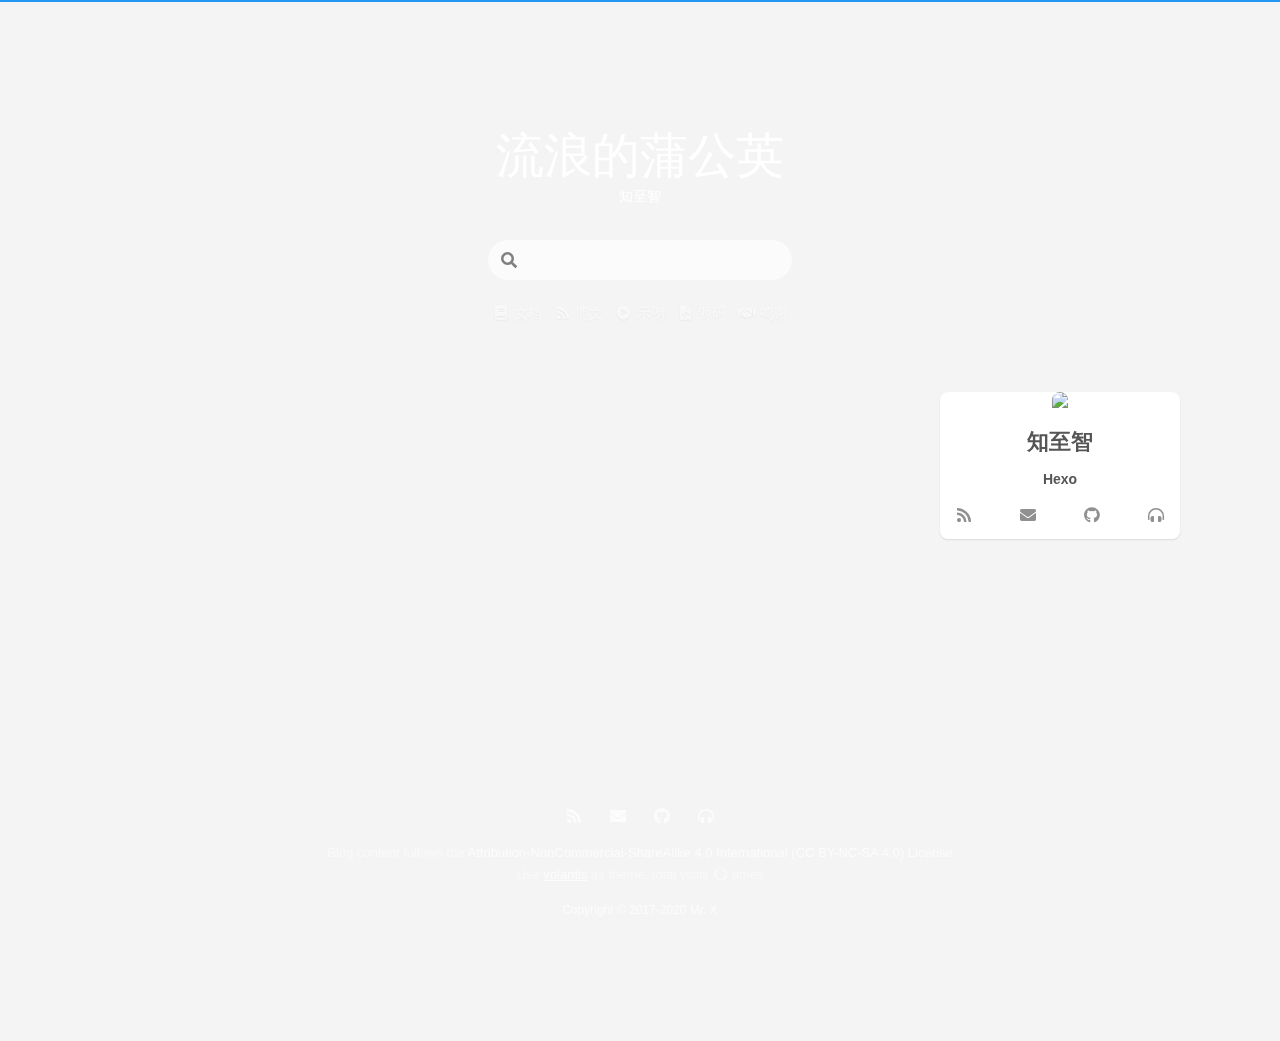
==== commit b13450ce: "Site updated: 2020-06-10 18:51:10" ====
--- a/archives/index.html
+++ b/archives/index.html
@@ -196,7 +196,7 @@
             
             
               <li>
-                <a class="flat-box" href=/
+                <a class="flat-box" href="/"
                   
                   
                   
@@ -212,7 +212,7 @@
             
             
               <li>
-                <a class="flat-box" href=/categories/
+                <a class="flat-box" href="/categories/"
                   
                   
                   
@@ -228,7 +228,7 @@
             
             
               <li>
-                <a class="flat-box" href=/tags/
+                <a class="flat-box" href="/tags/"
                   
                   
                   
@@ -244,7 +244,7 @@
             
             
               <li>
-                <a class="flat-box" href=/archives/
+                <a class="flat-box" href="/archives/"
                   
                   
                   
@@ -260,7 +260,7 @@
             
             
               <li>
-                <a class="flat-box" href=/friends/
+                <a class="flat-box" href="/friends/"
                   
                   
                   
@@ -276,7 +276,7 @@
             
             
               <li>
-                <a class="flat-box" href=/about/
+                <a class="flat-box" href="/about/"
                   
                   
                   
@@ -310,7 +310,7 @@
               
             
               <li>
-                <a class="flat-box" href=/
+                <a class="flat-box" href="/"
                   
                   
                   
@@ -326,7 +326,7 @@
               
             
               <li>
-                <a class="flat-box" href=/categories/
+                <a class="flat-box" href="/categories/"
                   
                   
                   
@@ -342,7 +342,7 @@
               
             
               <li>
-                <a class="flat-box" href=/tags/
+                <a class="flat-box" href="/tags/"
                   
                   
                   
@@ -358,7 +358,7 @@
               
             
               <li>
-                <a class="flat-box" href=/archives/
+                <a class="flat-box" href="/archives/"
                   
                   
                   
@@ -374,7 +374,7 @@
               
             
               <li>
-                <a class="flat-box" href=/friends/
+                <a class="flat-box" href="/friends/"
                   
                   
                   
@@ -390,7 +390,7 @@
               
             
               <li>
-                <a class="flat-box" href=/about/
+                <a class="flat-box" href="/about/"
                   
                   
                   
--- a/css/style.css
+++ b/css/style.css
@@ -2923,7 +2923,7 @@
   align-items: center;
   align-self: center;
   align-content: center;
-  color: #555;
+  color: #fff;
   padding: 16px;
 }
 .cover-wrapper .cover .cover-body div.b {
@@ -3131,7 +3131,7 @@
   -moz-transition: all 0.28s ease;
   -webkit-transition: all 0.28s ease;
   -o-transition: all 0.28s ease;
-  color: rgba(85,85,85,0.65);
+  color: rgba(255,255,255,0.65);
   text-shadow: 0 1px 2px rgba(0,0,0,0.05);
   border-bottom: 2px solid transparent;
 }
@@ -3141,8 +3141,8 @@
 .cover-wrapper .cover .cover-body .menu ul>li>a:hover,
 .cover-wrapper .cover .cover-body .menu ul>li>a.active,
 .cover-wrapper .cover .cover-body .menu ul>li>a:active {
-  color: #555;
-  border-bottom: 2px solid #555;
+  color: #fff;
+  border-bottom: 2px solid #fff;
 }
 .cover-wrapper .cover .cover-body .switcher > li a:hover {
   background: rgba(85,85,85,0.15);
@@ -3151,7 +3151,7 @@
   position: relative;
   padding: 40px 10px 120px 10px;
   width: 100%;
-  color: rgba(102,102,102,0.5);
+  color: rgba(255,255,255,0.5);
   margin: 0px auto;
   overflow: hidden;
   text-align: center;
@@ -3175,7 +3175,7 @@
   font-size: 16px;
 }
 footer a {
-  color: rgba(102,102,102,0.75);
+  color: rgba(255,255,255,0.75);
   padding: 0;
   transition: all 0.28s ease;
   -moz-transition: all 0.28s ease;
@@ -3183,7 +3183,7 @@
   -o-transition: all 0.28s ease;
 }
 footer a:hover {
-  color: #666;
+  color: #fff;
 }
 footer a.social {
   position: relative;
@@ -3196,11 +3196,11 @@
   height: 36px;
   margin: 4px;
   border-radius: 100px;
-  color: rgba(102,102,102,0.75);
+  color: rgba(255,255,255,0.75);
 }
 footer a.social:hover {
-  background: rgba(102,102,102,0.1);
-  color: #666;
+  background: rgba(255,255,255,0.1);
+  color: #fff;
 }
 footer .copyright {
   margin-top: 16px;
@@ -5000,7 +5000,7 @@
     background: transparent !important;
     margin-top: 32px;
     backdrop-filter: none;
-    color: #555;
+    color: #fff;
   }
 }
 .widget.text .content {
